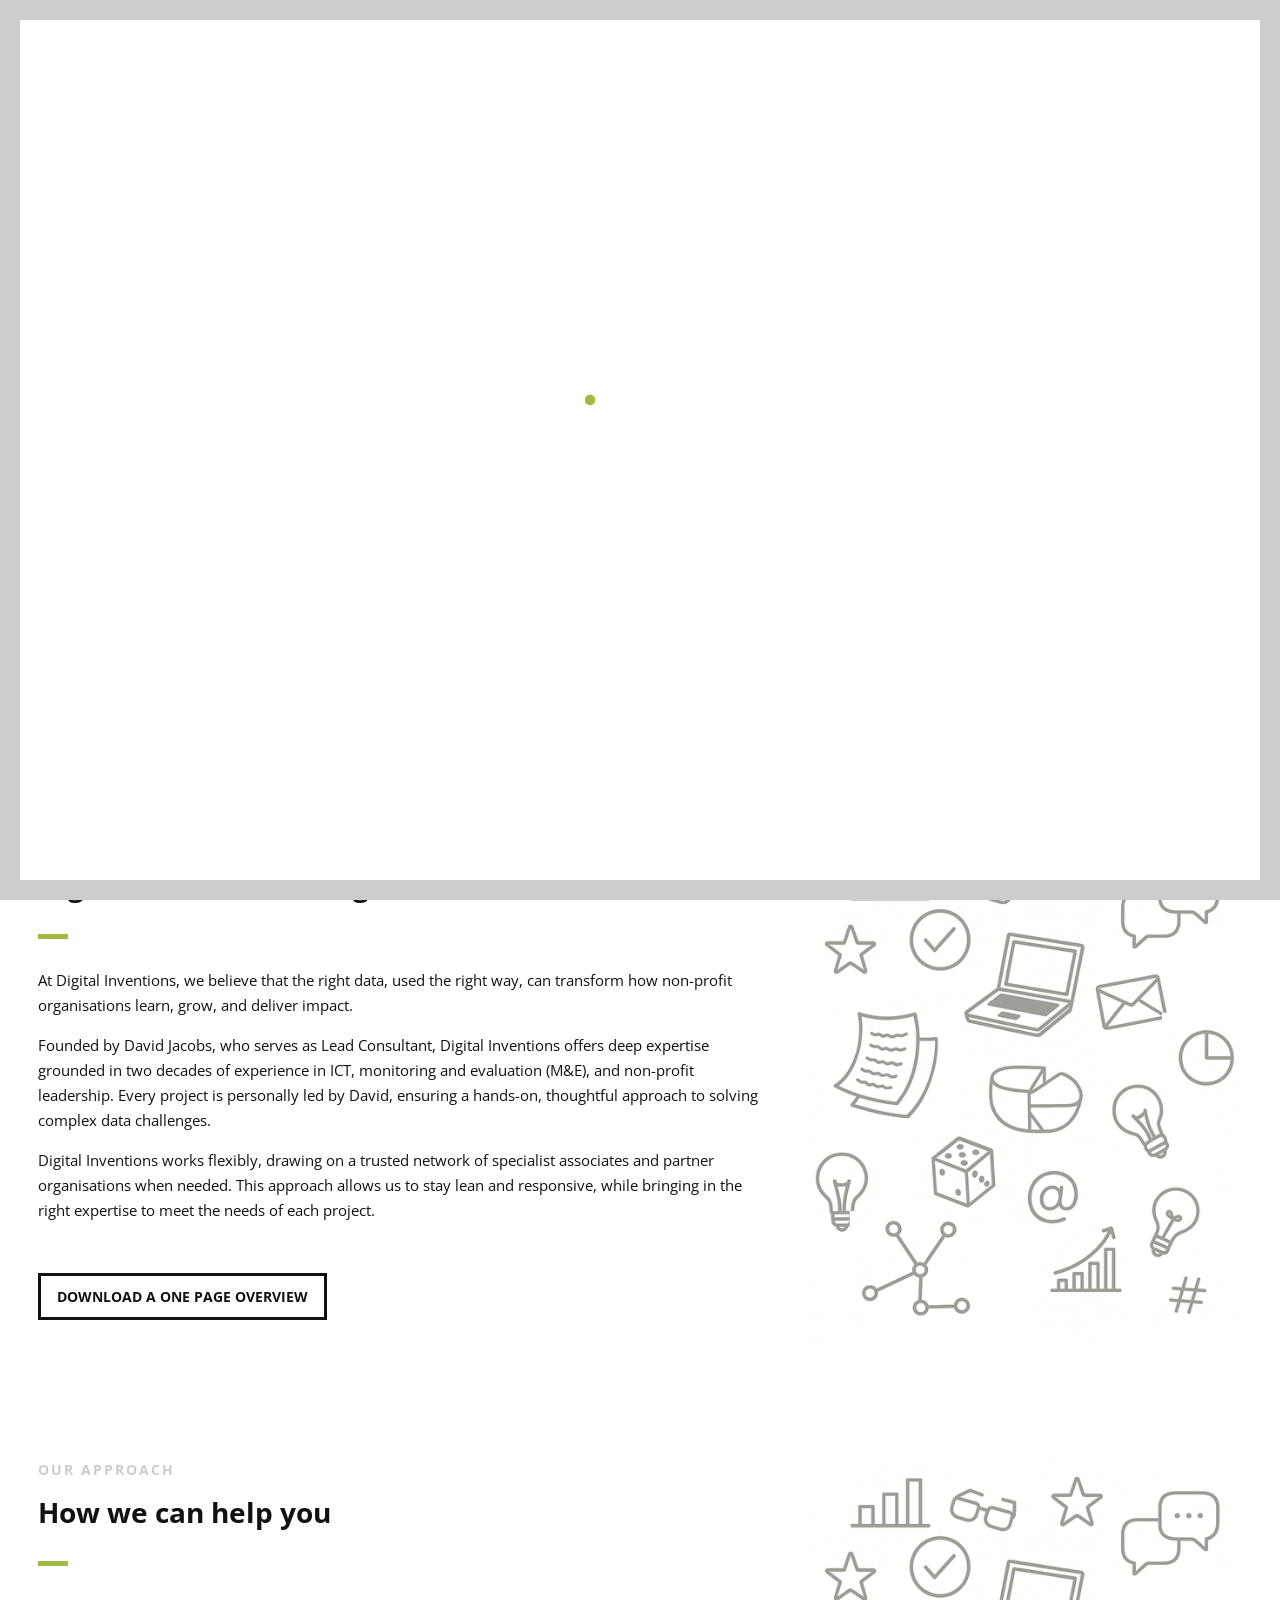
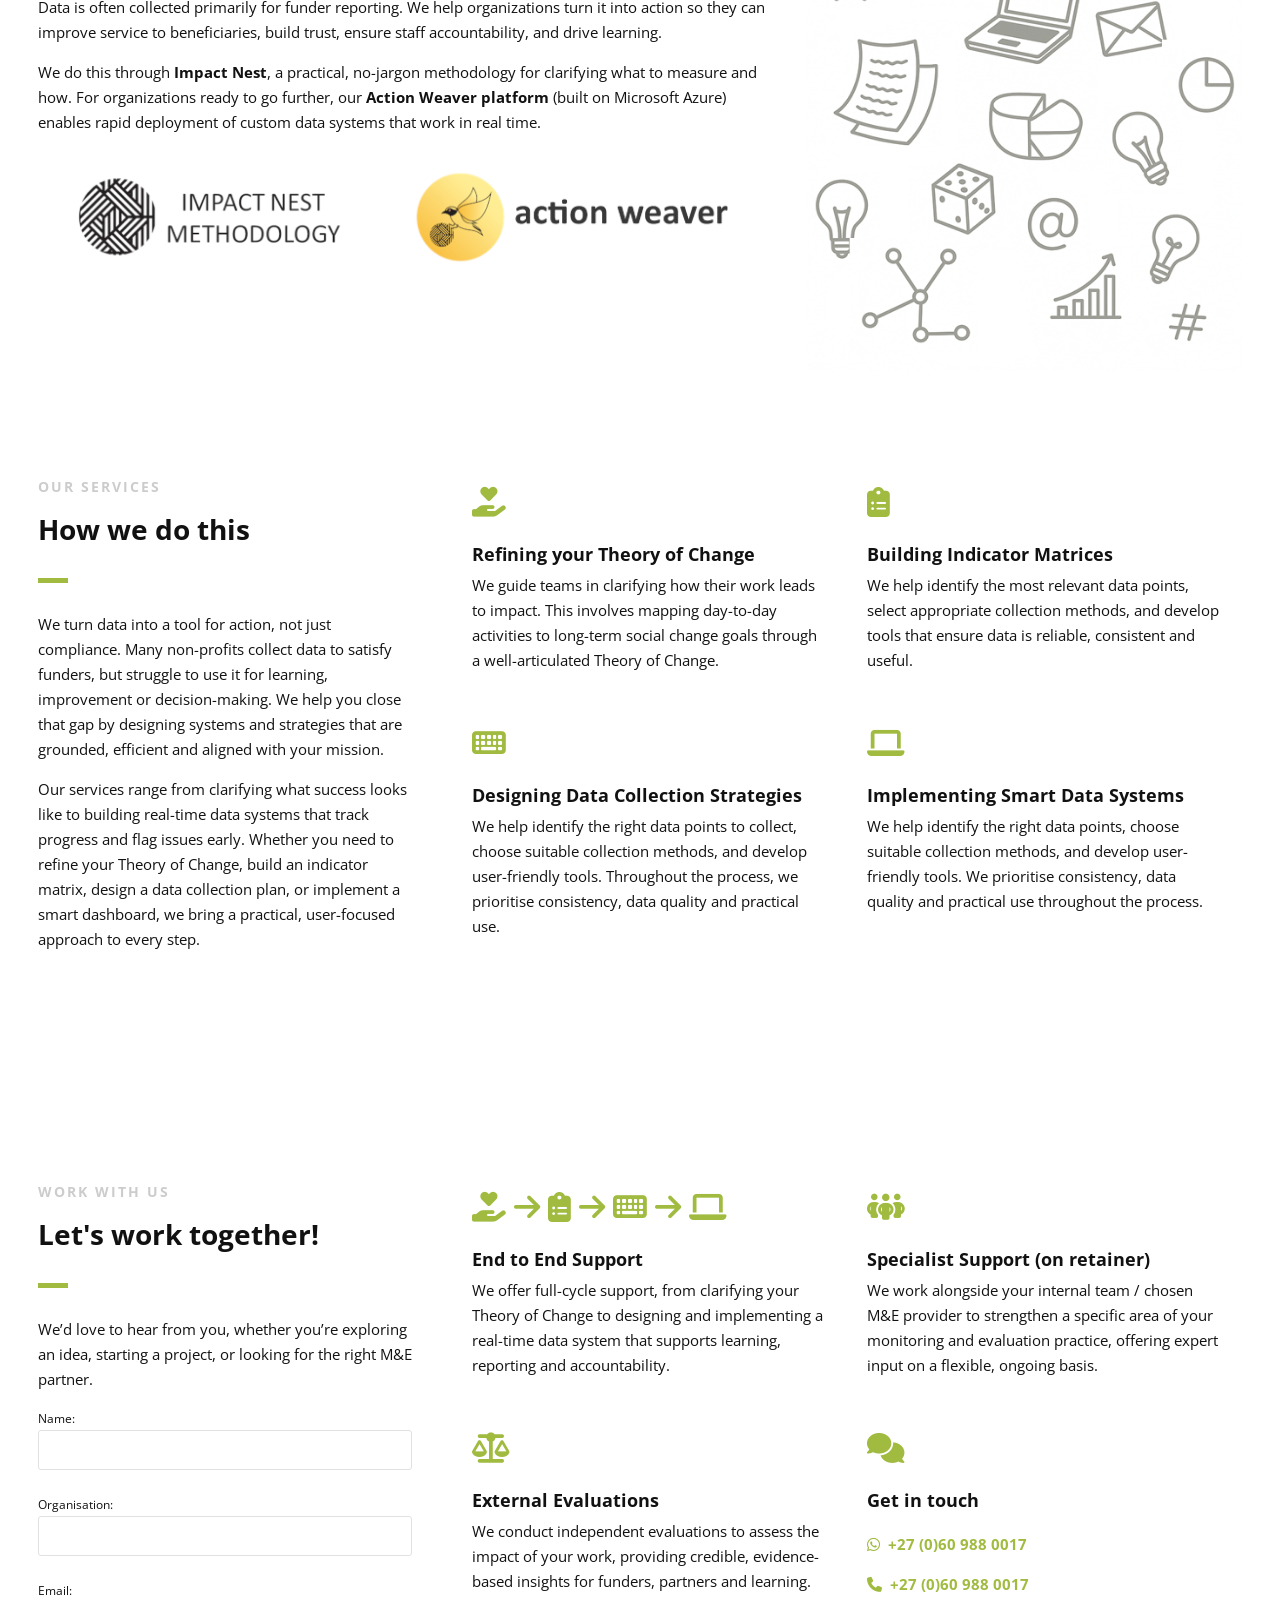
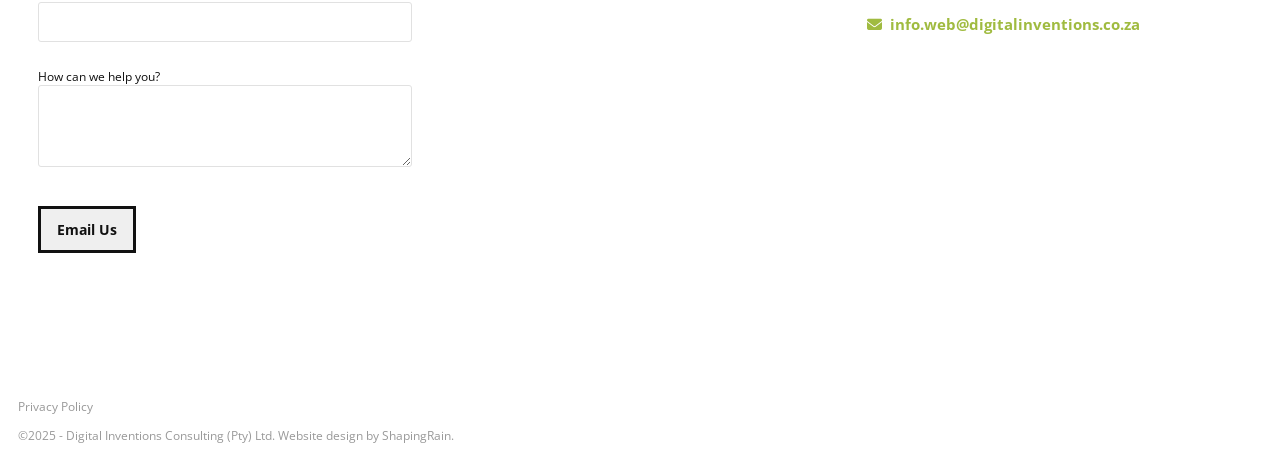
==== index.html @ 134a193b "Adding Privacy Policy" ====
<!DOCTYPE html>
<html>
<head lang="en">
    <meta charset="UTF-8">

    <!--Page Title-->
    <title>Digital Inventions Consulting</title>

    <!--Meta Keywords and Description-->
    <meta name="keywords" content="">
    <meta name="description" content="">
    <meta name="viewport" content="width=device-width, initial-scale=1.0, user-scalable=no" />
    <meta http-equiv="Cache-Control" content="no-store, no-cache, must-revalidate">
    <meta http-equiv="Pragma" content="no-cache">
    <meta http-equiv="Expires" content="0">

    <!--Favicon-->
    <link rel="shortcut icon" href="images/favicon.ico" title="Favicon" />

    <!-- Main CSS Files -->
    <link rel="stylesheet" href="css/style.css">

    <!-- Namari Color CSS -->
    <link rel="stylesheet" href="css/namari-color.css">

    <!--Icon Fonts - Font Awesome Icons-->
    <link href="fontawesome/css/all.min.css" rel="stylesheet">

    <!-- Animate CSS-->
    <link href="css/animate.css" rel="stylesheet" type="text/css">
    <!--Google Webfonts-->
    <link href='https://fonts.googleapis.com/css?family=Open+Sans:400,300,600,700,800' rel='stylesheet' type='text/css'>


</head>
<body>

<!-- Preloader -->
<div id="preloader">
    <div id="status" class="la-ball-triangle-path">
        <div></div>
        <div></div>
        <div></div>
    </div>
</div>
<!--End of Preloader-->

<div class="page-border" data-wow-duration="0.7s" data-wow-delay="0.2s">
    <div class="top-border wow fadeInDown animated" style="visibility: visible; animation-name: fadeInDown;"></div>
    <div class="right-border wow fadeInRight animated" style="visibility: visible; animation-name: fadeInRight;"></div>
    <div class="bottom-border wow fadeInUp animated" style="visibility: visible; animation-name: fadeInUp;"></div>
    <div class="left-border wow fadeInLeft animated" style="visibility: visible; animation-name: fadeInLeft;"></div>
</div>

<div id="wrapper">

    <header id="banner" class="scrollto clearfix" data-enllax-ratio=".5">
        <div id="header" class="nav-collapse">
            <div class="row clearfix">
                <div class="col-1">

                    <!--Logo-->
                    <div id="logo">

                        <!--Logo that is shown on the banner-->
                        <img src="images/logo.png" id="banner-logo" alt="Landing Page"/>
                        <!--End of Banner Logo-->

                        <!--The Logo that is shown on the sticky Navigation Bar-->
                        <img src="images/logo-2.png" id="navigation-logo" alt="Landing Page"/>
                        <!--End of Navigation Logo-->

                    </div>
                    <!--End of Logo-->

                    <aside>

                        <!--Social Icons in Header-->
                        <ul class="social-icons">
                            <li>
                                <a target="_blank" title="Whatsapp" href="https://wa.me/+27609880017">
                                    <b><i class="fa fa-brands fa-whatsapp fa-1x"></i></b><span>Whatsapp</span>
                                </a>
                            </li>
                            <li>
                                <a target="_blank" title="Telephone" href="tel:+27609880017">
                                    <i class="fa fa-phone fa-1x"></i><span>Telephone</span>
                                </a>
                            </li>
                            <li>
                                <script>
                                    const user = "info";
                                    const domain = "digitalinventions.co.za";
                                    const email = user + "@" + domain;
                                    document.write('<a target="_blank" title="Email" href="mailto:' + email + '"><i class="fa fa-envelope fa-1x"></i></a>');
                                </script>
                            </li>
                        </ul>
                        <!--End of Social Icons in Header-->

                    </aside>

                    <!--Main Navigation-->
                    <nav id="nav-main">
                        <ul>
                            <li>
                                <a href="#banner">Home</a>
                            </li>
                            <li>
                                <a href="#about">About Us</a>
                            </li>
                            <li>
                                <a href="#approach">Our Approach</a>
                            </li>
                            <li>
                                <a href="#services">Our Services</a>
                            </li>
                            <li>
                                <a href="#contact">Work with Us</a>
                            </li>
                        </ul>
                    </nav>
                    <!--End of Main Navigation-->

                    <div id="nav-trigger"><span></span></div>
                    <nav id="nav-mobile"></nav>

                </div>
            </div>
        </div><!--End of Header-->

        <!--Banner Content-->
        <div id="banner-content" class="row clearfix">

            <div class="col-38">

                <div class="section-heading">
                    <h1 class="desktop-heading">CONNECTING PEOPLE, PURPOSE AND DATA</h1>
                    <h2>Digital Inventions helps mission-driven organizations unlock the power of data to improve their impact, accountability, and learning. </h2>
                </div>

                <!--Call to Action-->
                <a href="#contact" class="button">LET'S WORK TOGETHER</a>
                <!--End Call to Action-->

            </div>

        </div><!--End of Row-->
    </header>

    <!--Main Content Area-->
    <main id="content">

        <!--About Us-->
        <section id="about" class="introduction scrollto">
            <div class="row no-padding-bottom clearfix">






                <div class="col-61">
                    <div class="section-heading">
                        <h3>ABOUT US</h3>
                        <h2 class="section-title">Digital Inventions at a glance</h2>
                    </div>
                    <p>
                        At Digital Inventions, we believe that the right data, used the right way, can transform how non-profit organisations learn, grow, and deliver impact.
                    </p>
                    <p>
                        Founded by David Jacobs, who serves as Lead Consultant, Digital Inventions offers deep expertise grounded in two decades of experience in ICT, monitoring and evaluation (M&E), and non-profit leadership. Every project is personally led by David, ensuring a hands-on, thoughtful approach to solving complex data challenges.
                    </p>
                    <p>
                        Digital Inventions works flexibly, drawing on a trusted network of specialist associates and partner organisations when needed. This approach allows us to stay lean and responsive, while bringing in the right expertise to meet the needs of each project.
                    </p>
                    <!--Call to Action-->
                    <a target="_blank" href="DigitalInventionsOverview.pdf" class="button">DOWNLOAD A ONE PAGE OVERVIEW</a>
                    <!--End Call to Action-->

                </div>

                <div class="col-38">
                    <img id="aboutUsImage" src="images/aboutus.png" alt="About Us" />
                </div>


            </div>




        </section>
        <!--End of About Us-->
        <!--Our Approach-->
        <section id="approach" class="introduction scrollto">
            <div class="row no-padding-bottom clearfix">

                <div class="col-61">
                    <div class="section-heading">
                        <h3>OUR APPROACH</h3>
                        <h2 class="section-title">How we can help you</h2>
                    </div>
                    <p>
                        Data is often collected primarily for funder
                        reporting. We help organizations turn it into
                        action so they can improve service to
                        beneficiaries, build trust, ensure staff
                        accountability, and drive learning.
                    </p>
                    <p>
                        We do this through <b>Impact Nest</b>, a practical,
                        no-jargon methodology for clarifying what to
                        measure and how. For organizations ready to
                        go further, our <b>Action Weaver platform</b> (built
                        on Microsoft Azure) enables rapid deployment
                        of custom data systems that work in real time.
                    </p>
                    <img src="images/impactnest.png" style="width:100%"/>


                </div>

                <div class="col-38">
                    <img id="aboutUsImage" src="images/aboutus.png" alt="About Us" />
                </div>


            </div>




        </section>
        <!--End of Our Approach-->
        <!--Content Section-->
        <div id="services" class="scrollto clearfix">

            <div class="row clearfix">

                <div class="col-3">
                    <div class="section-heading">
                        <h3>OUR SERVICES</h3>
                        <h2 class="section-title">How we do this</h2>
                        <p>
                            We turn data into a tool for action, not just compliance. Many non-profits collect data to satisfy funders, but struggle to use it for learning, improvement or decision-making. We help you close that gap by designing systems and strategies that are grounded, efficient and aligned with your mission.
                        </p><p>
                            Our services range from clarifying what success looks like to building real-time data systems that track progress and flag issues early. Whether you need to refine your Theory of Change, build an indicator matrix, design a data collection plan, or implement a smart dashboard, we bring a practical, user-focused approach to every step.
                        </p>
                    </div>

                </div>

                <div class="col-2-3">

                    <!--Icon Block-->
                    <div class="col-2 icon-block icon-top wow fadeInUp" data-wow-delay="0.1s">
                        <!--Icon-->
                        <div class="icon">
                            <i class="fa fa-hand-holding-heart fa-2x"></i>
                        </div>
                        <!--Icon Block Description-->
                        <div class="icon-block-description">
                            <h4>Refining your Theory of Change</h4>
                            <p>
                                We guide teams in clarifying how their work leads to impact. This involves mapping day-to-day activities to long-term social change goals through a well-articulated Theory of Change.
                            </p>
                        </div>
                    </div>
                    <!--End of Icon Block-->
                    <!--Icon Block-->
                    <div class="col-2 icon-block icon-top wow fadeInUp" data-wow-delay="0.3s">
                        <!--Icon-->
                        <div class="icon">
                            <i class="fa fa-clipboard-list fa-2x"></i>
                        </div>
                        <!--Icon Block Description-->
                        <div class="icon-block-description">
                            <h4>
                                Building Indicator Matrices
                            </h4>
                            <p>
                                We help identify the most relevant data points, select appropriate collection methods, and develop tools that ensure data is reliable, consistent and useful.
                            </p>
                        </div>
                    </div>
                    <!--End of Icon Block-->
                    <!--Icon Block-->
                    <div class="col-2 icon-block icon-top wow fadeInUp" data-wow-delay="0.5s">
                        <!--Icon-->
                        <div class="icon">
                            <i class="fa fa-keyboard fa-2x"></i>
                        </div>
                        <!--Icon Block Description-->
                        <div class="icon-block-description">
                            <h4>Designing Data Collection Strategies</h4>
                            <p>
                                We help identify the right data points to collect, choose suitable collection methods, and develop user-friendly tools. Throughout the process, we prioritise consistency, data quality and practical use.
                            </p>
                        </div>
                    </div>
                    <!--End of Icon Block-->
                    <!--Icon Block-->
                    <div class="col-2 icon-block icon-top wow fadeInUp" data-wow-delay="0.5s">
                        <!--Icon-->
                        <div class="icon">
                            <i class="fa fa-laptop fa-2x"></i>
                        </div>
                        <!--Icon Block Description-->
                        <div class="icon-block-description">
                            <h4>Implementing Smart Data Systems</h4>
                            <p>
                                We help identify the right data points, choose suitable collection methods, and develop user-friendly tools. We prioritise consistency, data quality and practical use throughout the process.
                            </p>
                        </div>
                    </div>
                    <!--End of Icon Block-->

                </div>

            </div>


        </div>
        <!--End of Content Section-->
        <!--Contact Us-->
        <div id="contact" class="scrollto clearfix">

            <div class="row clearfix">

                <div class="col-3">
                    <div class="section-heading">
                        <h3>WORK WITH US</h3>
                        <h2 class="section-title">Let's work together!</h2>
                        <p>
                            We’d love to hear from you, whether you’re exploring an idea, starting a project, or looking for the right M&E partner.
                        </p>
                        <form action="https://formspree.io/f/meogzdgv" method="POST">
                            <span style="font-size:12px">
                                <label>Name:<br /><input style="width:100%" type="text" name="name" required></label><br /><br />
                                <label>Organisation:<br /><input style="width:100%" type="text" name="organisation" required></label><br /><br />
                                <label>Email:<br /><input style="width:100%" type="email" name="_replyto" required></label><br /><br />
                                <label>How can we help you?<br /><textarea rows="4" style="width:100%" name="message" required></textarea></label><br />
                                <button type="submit" class="button">Email Us</button>
                            </span>

                        </form>
               
                    </div>

                </div>

                <div class="col-2-3">

                    <!--Icon Block-->
                    <div class="col-2 icon-block icon-top wow fadeInUp" data-wow-delay="0.1s">
                        <!--Icon-->
                        <div class="icon">
                            <i class="fa fa-hand-holding-heart fa-2x"></i>&nbsp;
                            <i class="fa fa-arrow-right fa-2x"></i>&nbsp;
                            <i class="fa fa-clipboard-list fa-2x"></i>&nbsp;
                            <i class="fa fa-arrow-right fa-2x"></i>&nbsp;
                            <i class="fa fa-keyboard fa-2x"></i>&nbsp;
                            <i class="fa fa-arrow-right fa-2x"></i>&nbsp;
                            <i class="fa fa-laptop fa-2x"></i>
                        </div>
                        <!--Icon Block Description-->
                        <div class="icon-block-description">
                            <h4>End to End Support</h4>
                            <p>
                                We offer full-cycle support, from clarifying your Theory of Change to designing and implementing a real-time data system that supports learning, reporting and accountability.
                            </p>
                        </div>
                    </div>
                    <!--End of Icon Block-->
                    <!--Icon Block-->
                    <div class="col-2 icon-block icon-top wow fadeInUp" data-wow-delay="0.3s">
                        <!--Icon-->
                        <div class="icon">
                            <i class="fa fa-people-group fa-2x"></i>
                        </div>
                        <!--Icon Block Description-->
                        <div class="icon-block-description">
                            <h4>
                               Specialist Support (on retainer) 
                            </h4>
                            <p>
                                We work alongside your internal team / chosen M&amp;E provider to strengthen a specific area of your monitoring and evaluation practice, offering expert input on a flexible, ongoing basis.
                            </p>
                        </div>
                    </div>
                    <!--End of Icon Block-->
                    <!--Icon Block-->
                    <div class="col-2 icon-block icon-top wow fadeInUp" data-wow-delay="0.5s">
                        <!--Icon-->
                        <div class="icon">
                            <i class="fa fa-scale-balanced fa-2x"></i>
                        </div>
                        <!--Icon Block Description-->
                        <div class="icon-block-description">
                            <h4>External Evaluations</h4>
                            <p>
                                We conduct independent evaluations to assess the impact of your work, providing credible, evidence-based insights for funders, partners and learning.
                            </p>
                        </div>
                    </div>
                    <!--End of Icon Block-->
                    <!--Icon Block-->
                    <div class="col-2 icon-block icon-top wow fadeInUp" data-wow-delay="0.5s">
                        <!--Icon-->
                        <div class="icon">
                            <i class="fa fa-comments fa-2x"></i>
                        </div>
                        <!--Icon Block Description-->
                        <div class="icon-block-description">
                            <h4>Get in touch</h4>
                            <p>
                                <ul style="list-style-type:none; padding-left:0;">
                                    <li>
                                        <a target="_blank" title="Whatsapp" href="https://wa.me/+27609880017">
                                            <i class="fa fa-brands fa-whatsapp fa-1x"></i><b>&nbsp;&nbsp;+27 (0)60 988 0017</b>
                                        </a><br /><br />
                                    </li>
                                    <li>
                                        <a target="_blank" title="Telephone" href="tel:+27609880017">
                                            <i class="fa fa-phone fa-1x"></i><b>&nbsp;&nbsp;+27 (0)60 988 0017</b>
                                        </a><br /><br />
                                    </li>
                                    <li>
                                        <script>
                                  
                                            const postfix = "web";
 
                                            const display = user + "." + postfix + "@" + domain;
                                            document.write('<a target="_blank" title="Email" href="mailto:' + email + '"><i class="fa fa-envelope fa-1x"></i>&nbsp;&nbsp;<b>' + display + '</b></a> ');
                                        </script><br /><br />
                                    </li>
                                </ul>
                            </p>
                        </div>
                    </div>
                    <!--End of Icon Block-->

                </div>

            </div>


        </div>
        <!--End of Contact Us-->

    </main>
    <!--End Main Content Area-->


    <!--Footer-->
    <footer id="landing-footer" class="clearfix">
        <div class="row clearfix">

            <ul class="footer-links">
                <li><a href="privacy-policy.html">Privacy Policy</a></li>
            </ul>

            <p id="copyright">&copy;2025 - Digital Inventions Consulting (Pty) Ltd. Website design by <a href="https://www.shapingrain.com">ShapingRain</a>.</p>

           
            <!--End of Social Icons in Footer-->
        </div>
    </footer>
    <!--End of Footer-->

</div>

<!-- Include JavaScript resources -->
<script src="js/jquery.1.8.3.min.js"></script>
<script src="js/wow.min.js"></script>
<script src="js/featherlight.min.js"></script>
<script src="js/featherlight.gallery.min.js"></script>
<script src="js/jquery.enllax.min.js"></script>
<script src="js/jquery.scrollUp.min.js"></script>
<script src="js/jquery.easing.min.js"></script>
<script src="js/jquery.stickyNavbar.min.js"></script>
<script src="js/jquery.waypoints.min.js"></script>
<script src="js/images-loaded.min.js"></script>
<script src="js/lightbox.min.js"></script>
<script src="js/site.js"></script>


</body>
</html>
---- css/style.css ----
/* Namari Landing Page v.1.1.0 Style Index - a free landing page by shapingrain.com

1. Default and Reset styles
- 1.1 Input Elements
2. Global elements
- 2.1 Header
- 2.2 Logo
- 2.3 Buttons
- 2.4 Navigation
- 2.5 Social Elements
- 2.6 Images
3. Fonts and Headings
4. Banner
- 4.1 SignUp Form
5. Content Elements
- 5.1 Icons
- 5.2 Parallax Elements
- 5.3 Divider
6. Landing Page Sections
- 6.1 Features
- 6.2 Testimonials
- 6.3 Gallery
- 6.4 Video
- 6.5 Clients
- 6.6 Pricing Table
7. Footer
8. Added custom styles

/*------------------------------------------------------------------------------------------*/
/* 1. Defaults & Reset of specific styles across browsers */
/*------------------------------------------------------------------------------------------*/

*, *:before, *:after {
    -webkit-box-sizing: border-box;
    -moz-box-sizing: border-box;
    box-sizing: border-box;
}

body, div, dl, dt, dd, ul, ol, li, h1, h2, h3, h4, h5, h6, pre, form, blockquote, th, td {
    margin: 0;
    padding: 0;
    direction: ltr;
}

body {
    margin: 0;
    padding: 0;
    -webkit-font-smoothing: antialiased;
    overflow-x: hidden;
}

p {
    line-height: 25px;
}

.row img {
    height: auto;
    max-width: 100%;
}

a {
    text-decoration: none;
    line-height: inherit;
    -webkit-transition: opacity 0.3s ease-out;
    -moz-transition: opacity 0.3s ease-out;
    -o-transition: opacity 0.3s ease-out;
    transition: opacity 0.3s ease-out;
}

iframe {
    border: 0 !important;
}

.parallax-window {
    min-height: 400px;
    background: transparent;
}

figure {
    margin: 0;
}

/* Page Border */

.page-border {
    position: fixed;
    z-index: 999999;
    pointer-events: none;
}

.page-border .bottom-border, .page-border .left-border, .page-border .right-border, .page-border .top-border {
    background: #f3f3ef;
    position: fixed;
    z-index: 9999;
}

.page-border > .top-border, .page-border > .right-border, .page-border > .bottom-border, .page-border > .left-border {
    padding: 11px;
    background: #ccc;
}

.page-border .bottom-border, .page-border .top-border {
    width: 100%;
    padding: 10px;
    left: 0;
}

.page-border .left-border, .page-border .right-border {
    padding: 10px;
    height: 100%;
    top: 0;
}

.page-border .top-border {
    top: 0;
}

.page-border .right-border {
    right: 0;
}

.page-border .bottom-border {
    bottom: 0;
}

.page-border .left-border {
    left: 0;
}

#wrapper {
    margin:0 15px;
    padding: 15px 0;
    position: relative;
}


/* --------- 1.1 Input Elements ---------- */

input, textarea {
    border: 1px solid #e1e1e1;
    padding: 10px;
    -webkit-transition: all .3s linear;
    -moz-transition: all .3s linear;
    transition: all .3s linear;
    border-radius: 3px;
}

input {
    height: 40px;
    margin: 3px 0;
    outline: none;
    line-height: normal;
    font-size: 14px;
}

input[type="submit"] {
    cursor: pointer;
    border-style: solid;
    border-width: 2px;
    padding-top: 0;
    padding-bottom: 0;
}

select {
    border: 1px solid #e1e1e1;
    height: 40px;
    padding: 5px;
}

input:focus, textarea:focus {
    box-shadow: inset 0 1px 3px rgba(0, 0, 0, 0.1);
}

*:focus {
    outline: none;
}

/*------------------------------------------------------------------------------------------*/
/* 2. Layout Elements */
/*------------------------------------------------------------------------------------------*/

section {
    clear: both;
    overflow: hidden;
}

/* Rows and Columns */

.row {
    max-width: 1245px;
    margin: 0 auto;
    padding: 75px 0;
    position: relative;
}

.no-padding-bottom .row, .no-padding-bottom div, .no-padding-bottom.row {
    padding-bottom: 0;
}

.no-padding-top.row, .no-padding-top div {
    padding-top: 0;
}

.big-padding-top {
    padding-top: 75px !important;
}

.big-padding-bottom {
    padding-bottom: 85px !important;
}

/* Targets all elements */

[class*='col-'] {
    float: left;
    padding: 20px;
}

#clients .col-2-3 [class*='col-'] {
    padding: 0;
}

/* Clearfix */

.clearfix:after {
    content: "";
    display: table;
    clear: both;
}

/* Main Widths */

.col-1 {
    width: 100%;
}

.col-2 {
    width: 50%;
}

.col-3 {
    width: 33.33%;
}

.col-4 {
    width: 25%;
}

.col-5 {
    width: 20%;
}

.col-6 {
    width: 16.6666666667%;
}

.col-7 {
    width: 14.2857142857%;
}

.col-8 {
    width: 12.5%;
}

.col-9 {
    width: 11.1111111111%;
}

.col-10 {
    width: 10%;
}

.col-11 {
    width: 9.09090909091%;
}

.col-12 {
    width: 8.33%;
}

.col-2-3 {
    width: 66.66%;
}

.col-3-4 {
    width: 75%;
}

.col-9-10 {
    width: 90%;
}

/* Golden Ratio */
.col-61 {
    width: 61.8%;
}

.col-38 {
    width: 38.2%;
}

/* --------- 2.1 Header --------- */

#header {
    height: 71px !important;
    overflow: visible;
    z-index: 9999;
    width: 100%;
    position: absolute !important;
}

#header .row {
    padding: 0;
}

#header aside {
    text-align: right;
}

#header ul {
    text-align: center;
}

#header li {
    display: inline-block;
    list-style: none;
    margin: 0;
}

/* --------- 2.2 Logo ---------- */

#logo {
    float: left;
    height: 71px;
    line-height: 66px;
    margin-right: 15px;
}

#logo h1, #logo h2 {
    display: inline-block;
}

#banner #logo h1 {
    font-size: 28px;
    margin-right: 10px;
    font-weight: 900;
    padding: 0;
}

#logo h2 {
    font-size: 18px;
    padding: 0;
}

#logo img {
    max-height: 57px;
    vertical-align: middle;
    margin-right: 15px;
}

#navigation-logo {
    display: none;
}

.nav-solid #logo #banner-logo {
    display: none;
}

.nav-solid #logo #navigation-logo {
    display: inline-block;
}

/* --------- 2.3 Buttons ---------- */

.call-to-action {
    padding: 35px 0 35px 0;
}

/*Style*/

.button {
    font-size: 16px;
    margin: 35px 0;
    padding: 11px 16px;
    -webkit-transition: all .3s linear;
    -moz-transition: all .3s linear;
    transition: all .3s linear;
    display: inline-block;
    border-width: 3px;
    border-style: solid;
}

/* Play Button */

#video-section {
    position:relative;
}

.play-video {
    height:110px;
    position:absolute;
    top:50%;
    margin-top:-110px;
    width:100%;
}

.play-icon {
    display: inline-block;
    font-size: 0px;
    cursor: pointer;
    margin: 45px auto;
    width: 110px;
    height: 110px;
    border-radius: 50%;
    text-align: center;
    position: relative;
    z-index: 1;
}

.play-icon:after {
    pointer-events: none;
    position: absolute;
    width: 100%;
    height: 100%;
    border-radius: 50%;
    content: '';
    -webkit-box-sizing: content-box;
    -moz-box-sizing: content-box;
    box-sizing: content-box;
}

.play-icon:before {
    font-family: 'fontawesome';
    content: '\f144';
    speak: none;
    font-size: 74px;
    line-height: 110px;
    font-style: normal;
    font-weight: normal;
    font-variant: normal;
    text-transform: none;
    display: block;
    -webkit-font-smoothing: antialiased;
    color:#fff;
}

.play-video .play-icon {
    background: rgba(255, 255, 255, 0.5);
    -webkit-transition: -webkit-transform ease-out 0.3s, background 0.4s;
    -moz-transition: -moz-transform ease-out 0.3s, background 0.4s;
    transition: transform ease-out 0.3s, background 0.4s;
}

.play-video .play-icon:after {
    top: 0;
    left: 0;
    padding: 0;
    z-index: -1;
    box-shadow: 0 0 0 2px rgba(255, 255, 255, 0.1);
    opacity: 0;
    -webkit-transform: scale(0.9);
    -moz-transform: scale(0.9);
    -ms-transform: scale(0.9);
    transform: scale(0.9);
}

.play-video .play-icon:hover {
    background: rgba(255, 255, 255, 0.05);
    -webkit-transform: scale(0.93);
    -moz-transform: scale(0.93);
    -ms-transform: scale(0.93);
    transform: scale(0.93);
    color: #fff;
}


/* --------- 2.4 Navigation ---------- */

#header {
    font-size: 13px;
}

#header aside {
    float: right;
}

#header nav ul {
    text-transform: uppercase;

}

#header nav a {
    height: 71px;
    line-height: 71px;
    display: block;
    padding: 0 10px;
}

#header nav a:hover {
    opacity: 0.6;
}

/*Navigation Solid*/

#header.nav-solid [class*='col-'] {
    padding: 0 20px;
}

#header.nav-solid {
    background: #fff;
    box-shadow: 2px 0px 3px rgba(0, 0, 0, 0.2);
    position: fixed !important;
    left:0;
}

#header.nav-solid nav a {
    border-bottom: 3px solid;
    border-color: #fff;
    -webkit-transition: all 0.3s ease-out;
    -moz-transition: all 0.3s ease-out;
    -o-transition: all 0.3s ease-out;
    transition: all 0.3s ease-out;
}

#header.nav-solid nav a:hover {
    opacity: 1;
}

/* Social Elements when Solid*/

#header.nav-solid .social-icons a {
    -webkit-transition: all 0.3s ease-out;
    -moz-transition: all 0.3s ease-out;
    -o-transition: all 0.3s ease-out;
    transition: all 0.3s ease-out;
    opacity: 0.5;
}

#header.nav-solid .social-icons a:hover {
    opacity: 1;
    color: #e4473c;
}

/* Responsive Nav Styling */

#nav-trigger {
    display: none;
    text-align: right;
}

#nav-trigger span {
    display: inline-block;
    width: 38px;
    height: 71px;
    color: #111;
    cursor: pointer;
    text-transform: uppercase;
    font-size: 22px;
    text-align: center;
    border-top-right-radius: 5px;
    border-top-left-radius: 5px;
    -webkit-transition: all 0.3s ease-out;
    -moz-transition: all 0.3s ease-out;
    -o-transition: all 0.3s ease-out;
    transition: all 0.3s ease-out;
}

#nav-trigger span:after {
    font-family: "fontAwesome";
    display: inline-block;
    width: 38px;
    height: 71px;
    line-height: 75px;
    text-align: center;
    content: "\f0c9";
    border-top-right-radius: 5px;
    border-top-left-radius: 5px;
}

#nav-trigger span.open:after {
    content: "\f00d";
}

#nav-trigger span:hover, .nav-solid #nav-trigger span.open:hover, .nav-solid #nav-trigger span:hover {
    opacity: 0.6;
}

#nav-trigger span.open, #nav-trigger span.open:hover {
    color: #111;
}

.nav-solid #nav-trigger span.open:hover {
    color: #999;
}

.nav-solid #nav-trigger span {
    color: #999;
    opacity: 1;
}

nav#nav-mobile {
    position: relative;
    display: none;
}

nav#nav-mobile ul {
    display: none;
    list-style-type: none;
    position: absolute;
    left: 0;
    right: 0;
    margin-left: -20px;
    margin-right: -20px;
    padding-top: 10px;
    padding-bottom: 10px;
    text-align: center;
    background-color: #fff;
    box-shadow: 0 5px 3px rgba(0, 0, 0, 0.2);
}

nav#nav-mobile ul:after {
    display: none;
}

nav#nav-mobile li {
    margin: 0 20px;
    float: none;
    text-align: left;
    border-bottom: 1px solid #e1e1e1;
}

nav#nav-mobile li:last-child {
    border-bottom: none;
}

.nav-solid nav#nav-mobile li {
    border-top: 1px solid #e1e1e1;
    border-bottom: none;
}

nav#nav-mobile a {
    display: block;
    padding: 12px 0;
    color: #333;
    width: 100%;
    height: auto;
    line-height: normal;
    display: block;
    border-bottom: none !important;
    -webkit-transition: all 0.3s ease-out;
    -moz-transition: all 0.3s ease-out;
    -o-transition: all 0.3s ease-out;
    transition: all 0.3s ease-out;
}

nav#nav-mobile a:hover {
    background: #fafafa;
    opacity: 1;
}

/* --------- 2.5 Social Elements ---------- */

#header .col-4 {
    text-align: right;
}

.social-icons {
    display: inline-block;
    list-style: none;
}

.social-icons a {
    display: inline-block;
    width: 32px;
    text-align: center;
}

.social-icons a:hover {
    opacity: 0.7;
}

.social-icons span {
    display: none;
}

#header .social-icons {
    margin-top: 27px;
}

/* --------- 2.6 Images ---------- */

/*Alignment*/

img {
    vertical-align: top;
}

.image-center {
    display: block;
    margin: 0 auto;
}

a img {
    border: none;
    -webkit-transition: all 0.3s ease-out;
    -moz-transition: all 0.3s ease-out;
    -o-transition: all 0.3s ease-out;
    transition: all 0.3s ease-out;
    -webkit-backface-visibility: hidden;
}

a img:hover {
    opacity: 0.7;
}

/*------------------------------------------------------------------------------------------*/
/* 3. Fonts */
/*------------------------------------------------------------------------------------------*/

h1 {
    padding: 20px 0;
}

h2 {
    padding: 14px 0;
}

h3 {
    padding: 10px 0;
}

h4 {
    padding: 7px 0;
}

h5 {
    padding: 7px 0;
}

h6 {
    padding: 7px 0;
}

/* Text Alignment */

.text-left {
    text-align: left;
}

.text-center {
    text-align: center;
}

.text-right {
    text-align: right;
}

/* Section Headings */

.section-heading {
    padding: 0 0 15px 0;
    background-color: rgba(255, 255, 255, 0.7);
}

.section-subtitle {
    font-size: 18px;
    padding-top: 0;
}

.section-heading h3 {
    font-size: 14px;
    font-weight: bold;
    color: #ccc;
    letter-spacing: 2px;
    padding-bottom: 0;
}

/*------------------------------------------------------------------------------------------*/
/* 4. Banner */
/*------------------------------------------------------------------------------------------*/

#banner {
    background-size: cover;
}

#banner-content.row {
    padding-top: 100px;
    padding-bottom: 100px;
}

#banner h1 {
    padding-top: 5%;
}

#banner .section-heading:before {
    content: "";
    display: block;
    width: 30px;
    height: 5px;
    margin-top: 30px;
}



/*------------------------------------------------------------------------------------------*/
/* 5. Content Elements */
/*------------------------------------------------------------------------------------------*/

/* --------- 5.1 Icons ---------- */

/*Font Icon sizes*/

.fa-1x {
    font-size: 15px !important;
}

/*Icon Block*/

.icon-block {
    position: relative;
}

.icon-block h4 {
    font-weight: bold;
    padding-top: 0;
}

.icon-block .icon {
    position: absolute;
}

.icon-block p {
    margin-top: 0;
}

/* Icon Left*/

.icon-left .icon {
    left: 15;
}

.icon-left .icon-block-description {
    padding-left: 53px;
}

/* Icon Right */

.icon-right .icon {
    right: 15;
}

.icon-right .icon-block-description {
    padding-right: 53px;
}

/* Icon Above */

.icon-top {
    display: block;
}

.icon-top .icon {
    position: relative;
    display: block;
}

.icon-top .icon-block-description {
    padding-top: 25px;
}

/* --------- 5.2 Parallax Elements ---------- */

.banner-parallax-1, .banner-parallax-2, .banner-parallax-3 {
    min-height: 350px;
}

/* --------- 5.3 Divider ---------- */

.divider {
    position: relative;
    width: 40%;
    height: 20px;
    line-height: 20px;
    margin: 10px auto 5px auto;
    clear: both;
    text-align: center;
}

.divider-inner {
    position: absolute;
    height: 1px;
    width: 100%;
    top: 50%;
    margin-top: -1px;
    border-top: 1px solid;
    border-color: #e1e1e1;
}

.divider i {
    background: #fff;
    position: relative;
    top: -11px;
    padding: 0 5px 0 5px;
    color: #e1e1e1;
}

/*------------------------------------------------------------------------------------------*/
/* 6. Landing Page Sections */
/*------------------------------------------------------------------------------------------*/

/* --------- 6.1 Introduction ---------- */

.introduction img.featured {
    padding: 55px 0 0 0;
}

/* --------- 6.2 Features ---------- */

.features.row {
    padding-left: 5%;
    padding-right: 5%;
}

.features div:nth-child(4) {
    clear: both;
}

/* --------- 6.3 Testimonials ---------- */

.testimonial {
    padding: 15px;
}

blockquote {
    position: relative;
}

.testimonial img {
    max-height: 120px;
    border-radius: 250em;
}

.testimonial footer {
    padding-top: 12px;
}

/* Style Classic - Avatar above Testimonial */

.testimonial.classic img {
    display: inline-block;
    margin-bottom: 25px;
}

.testimonial.classic q {
    display: block;
}

.testimonial.classic footer:before {
    display: block;
    content: "";
    width: 30px;
    height: 4px;
    margin: 10px auto 15px auto;
}

/* Style Big */

.testimonial.bigtest {
    padding-top: 0;
}

.testimonial.bigtest q {
    font-size: 22px;
}

/* --------- 6.4 Gallery ---------- */

#gallery img {
    max-height: 300px;
}

#gallery [class*='col-'] {
    padding: 0;
}

#gallery a {
    display: inline-block;
    position: relative;
    overflow: hidden;
}

#gallery a:hover img {
    opacity: 0.15;
    -moz-backface-visibility: hidden;
}

#gallery a:before {
    font-size: 2.2em;
    font-style: normal;
    font-weight: normal;
    text-align: center;
    content: "+";
    width: 70px;
    height: 70px;
    border-radius: 100em;
    display: block;
    position: absolute;
    top: 55%;
    left: 50%;
    line-height: 72px;
    margin: -35px 0 0 -35px;
    opacity: 0;
    -webkit-transition: all .2s linear;
    -moz-transition: all .2s linear;
    transition: all .2s linear;
    vertical-align: middle;
}

#gallery a:hover:before {
    opacity: 1;
    top: 50%;
    left: 50%;
}

/**
 * Featherlight – ultra slim jQuery lightbox
 * Version 1.3.3 - http://noelboss.github.io/featherlight/
 *
 * Copyright 2015, Noël Raoul Bossart (http://www.noelboss.com)
 * MIT Licensed.
**/
@media all {
    .featherlight {
        display: none;

        /* dimensions: spanning the background from edge to edge */
        position: fixed;
        top: 0;
        right: 0;
        bottom: 0;
        left: 0;
        z-index: 2147483647; /* z-index needs to be >= elements on the site. */

        /* position: centering content */
        text-align: center;

        /* insures that the ::before pseudo element doesn't force wrap with fixed width content; */
        white-space: nowrap;

        /* styling */
        cursor: pointer;
        background: #333;
        /* IE8 "hack" for nested featherlights */
        background: rgba(0, 0, 0, 0);
    }

    /* support for nested featherlights. Does not work in IE8 (use JS to fix) */
    .featherlight:last-of-type {
        background: rgba(0, 0, 0, 0.8);
    }

    .featherlight:before {
        /* position: trick to center content vertically */
        content: '';
        display: inline-block;
        height: 100%;
        vertical-align: middle;
        margin-right: -0.25em;
    }

    .featherlight .featherlight-content {

        /* position: centering vertical and horizontal */
        text-align: left;
        vertical-align: middle;
        display: inline-block;

        /* dimensions: cut off images */
        overflow: auto;
        padding: 25px 0;
        border-bottom: 25px solid transparent;

        /* dimensions: handling small or empty content */
        min-width: 30%;

        /* dimensions: handling large content */
        margin-left: 5%;
        margin-right: 5%;
        max-height: 95%;

        /* styling */
        cursor: auto;

        /* reset white-space wrapping */
        white-space: normal;
    }

    /* contains the content */
    .featherlight .featherlight-inner {
        /* make sure its visible */
        display: block;
    }

    .featherlight .featherlight-close-icon {
        /* position: centering vertical and horizontal */
        position: absolute;
        z-index: 9999;
        top: 25px;
        right: 25px;

        /* dimensions: 25px x 25px */
        line-height: 25px;
        width: 25px;

        /* styling */
        cursor: pointer;
        text-align: center;
        color: #fff;
        font-family: "fontawesome";
        font-size: 22px;
        opacity: 0.5;
        -webkit-transition: all 0.3s ease-out;
        -moz-transition: all 0.3s ease-out;
        -o-transition: all 0.3s ease-out;
        transition: all 0.3s ease-out;
    }

    .featherlight .featherlight-close-icon:hover {
        opacity: 1;
    }

    .featherlight .featherlight-image {
        /* styling */
        max-height: 100%;
        max-width:100%;
    }

    .featherlight-iframe .featherlight-content {
        /* removed the border for image croping since iframe is edge to edge */
        border-bottom: 0;
        padding: 0;
    }

    .featherlight iframe {
        /* styling */
        border: none;
    }
}

/* handling phones and small screens */
@media only screen and (max-width: 1024px) {
    .featherlight .featherlight-content {
        /* dimensions: maximize lightbox with for small screens */
        margin-left: 10px;
        margin-right: 10px;
        max-height: 98%;

        padding: 10px 10px 0;
        border-bottom: 10px solid transparent;
    }

}

/* Gallery Styling */
@media all {
    .featherlight-next,
    .featherlight-previous {
        font-family: "fontawesome";
        font-size: 22px;
        display: block;
        position: absolute;
        top: 25px;
        right: 0;
        bottom: 0;
        left: 80%;
        cursor: pointer;
        /* preventing text selection */
        -webkit-touch-callout: none;
        -webkit-user-select: none;
        -khtml-user-select: none;
        -moz-user-select: none;
        -ms-user-select: none;
        user-select: none;
        /* IE9 hack, otherwise navigation doesn't appear */
        background: rgba(0, 0, 0, 0);
        -webkit-transition: all 0.3s ease-out;
        -moz-transition: all 0.3s ease-out;
        -o-transition: all 0.3s ease-out;
        transition: all 0.3s ease-out;
    }

    .featherlight-previous {
        left: 0;
        right: 80%;
    }

    .featherlight-next span,
    .featherlight-previous span {
        display: inline-block;
        opacity: 0.3;
        position: absolute;
        top: 50%;
        width: 100%;
        font-size: 80px;
        line-height: 80px;

        /* center vertically */
        margin-top: -40px;
        color: #fff;
        font-style: normal;
        font-weight: normal;
        -webkit-transition: all 0.3s ease-out;
        -moz-transition: all 0.3s ease-out;
        -o-transition: all 0.3s ease-out;
        transition: all 0.3s ease-out;
    }

    .featherlight-next span {
        text-align: right;
        left: auto;
        right: 7%;
    }

    .featherlight-previous span {
        text-align: left;
        left: 7%;
    }

    .featherlight-next:hover span,
    .featherlight-previous:hover span {
        display: inline-block;
        opacity: 1;
    }

    /* Hide navigation while loading */
    .featherlight-loading .featherlight-previous, .featherlight-loading .featherlight-next {
        display: none;
    }
}

/* Always display arrows on touch devices */
@media only screen and (max-device-width: 1024px) {
    .featherlight-next:hover,
    .featherlight-previous:hover {
        background: none;
    }

    .featherlight-next span,
    .featherlight-previous span {
        display: block;
    }
}

/* handling phones and small screens */
@media only screen and (max-width: 1024px) {
    .featherlight-next,
    .featherlight-previous {
        top: 10px;
        right: 10px;
        left: 85%;
    }

    .featherlight-previous {
        left: 10px;
        right: 85%;
    }

    .featherlight-next span,
    .featherlight-previous span {
        margin-top: -30px;
        font-size: 40px;
    }
}

/* --------- 6.5 Video ---------- */

#video-box {
    color:#fff;
    position:relative;
    overflow:hidden;
    text-align:center;
}

.video_container, .easyContainer {
    position: relative;
    padding-bottom: 56.25%; /* 16/9 ratio */
    margin: 0;
    padding-top: 0; /* IE6 workaround*/
    height: 0;
    overflow: hidden;
}

.video_container iframe, .video_container object, .video_container embed {
    position: absolute;
    top: 0;
    left: 0;
    width: 100% !important;
    height: 100% !important;
}

.slvj-lightbox iframe, .slvj-lightbox object, .slvj-lightbox embed {
    width: 100% !important;
    height: 529px !important;
}

.videojs-background-wrap {
    overflow: hidden;
    position: absolute;
    height: 100%;
    width: 100%;
    top: 0;
    left: 0;
    z-index: -998;
}

#slvj-window {
    width: 100%;
    min-height: 100%;
    z-index: 9999999999;
    background: rgba(0, 0, 0, 0.8);
    position: fixed;
    top: 0;
    left: 0;
}

#slvj-window,
#slvj-window * {
    -webkit-box-sizing: border-box;
    -moz-box-sizing: border-box;
    box-sizing: border-box;
}

#slvj-background-close {
    width: 100%;
    min-height: 100%;
    z-index: 31;
    position: fixed;
    top: 0;
    left: 0;
}

#slvj-back-lightbox {
    max-width: 940px;
    max-height: 529px;
    z-index: 32;
    text-align: center;
    margin: 0 auto;
}

.slvj-lightbox {
    width: 100%;
    height: 100%;
    margin: 0;
    z-index: 53;
}

#slvj-close-icon:before {
    font-family: "fontawesome";
    color: #fff;
    content: '\f00d';
    font-size: 22px;
    opacity: 0.5;
    -webkit-transition: all 0.3s ease-out;
    -moz-transition: all 0.3s ease-out;
    -o-transition: all 0.3s ease-out;
    transition: all 0.3s ease-out;
    z-index: 99999;
    height: 22px;
    width: 22px;
    position: absolute;
    top: 15px;
    right: 15px;
    cursor: pointer;
}

#slvj-close-icon:before:hover {
    opacity: 1;
    cursor: pointer;
}

/* --------- 6.6 Clients ---------- */

#clients a {
    display: block;
    text-align: center;
    position: relative;
    text-transform: uppercase;
    font-weight: bold;
    color: #fff;
}

#clients img {
    display: inline-block;
    padding: 15px 25px;
}

.client-overlay {
    background: rgba(0, 0, 0, 0.8);
    position: absolute;
    top;
    0;
    right: 0;
    bottom: 0;
    left: 0;
    width: 100%;
    height: 100%;
    opacity: 0;
    -webkit-transition: all 0.3s ease-out;
    -moz-transition: all 0.3s ease-out;
    -o-transition: all 0.3s ease-out;
    transition: all 0.3s ease-out;
}

#clients a:hover .client-overlay {
    opacity: 1;
}

.client-overlay span {
    position: absolute;
    top: 48%;
    left: 0;
    width: 100%;
    text-align: center;
    display: inline-block;
}

/* --------- 6.7 Pricing Table ---------- */

.pricing-block-content {
    background: #fff;
    padding: 25px 0 25px 0;
    box-shadow: 0px 1px 2px rgba(0, 0, 0, 0.07);
    transition: all 0.2s ease-in-out 0s;
    position: relative;
    border: 10px solid #fff;
}


.pricing-block ul {
    list-style: none;
    margin: 25px 0 25px 0;
}

.pricing-block li {
    padding: 14px 0;
    border-bottom: 1px dotted #e1e1e1;
}

.pricing-block li:last-of-type {
    border:none;
}

.pricing-block h3 {
    font-size:17px;
    text-transform:uppercase;
    padding-bottom:0;
}

.pricing-sub {
    font-style: italic;
    color:#ccc;
    margin:0 0 25px 0;
}

/*Price*/

.pricing {
    background: #f5f5f5;
    padding: 25px;
    position: relative;
}

.price {
    display: inline-block;
    font-size: 62px;
    font-weight: 700;
    position: relative;
}

.price span {
    position: absolute;
    top: 0;
    left: -20px;
    font-size: 22px;
}

.pricing  p {
    font-style:italic;
    color:#b4b4b4;
    line-height:auto;
    margin:0;
}



/*------------------------------------------------------------------------------------------*/
/* 7. Footer */
/*------------------------------------------------------------------------------------------*/

#landing-footer {
    clear: both;
}

#landing-footer .row {
    padding: 0;
}

#landing-footer p {
    margin: 0;
}

#landing-footer ul {
    list-style: none;
    text-align: right;
}

#landing-footer li {
    display: inline-block;
}

.footer-links {
    margin: 0 0 8px;
    padding: 0;
    text-align: left !important;
}

.footer-links li + li:before {
    content: "|";
    padding: 0 8px;
    color: #999;
}

/* Legal pages */

.legal-page {
    padding: 70px 0;
}

.legal-page-header {
    padding: 30px 0;
    border-bottom: 1px solid #e5e5e5;
}

.legal-page-header img {
    width: 180px;
    height: auto;
}

.legal-page-header .back-link {
    float: right;
    margin-top: 18px;
    font-size: 14px;
}

.legal-page h1 {
    margin-bottom: 8px;
}

.legal-page h2 {
    margin-top: 34px;
    margin-bottom: 8px;
    font-size: 20px;
}

.legal-page p,
.legal-page li {
    line-height: 1.8;
}

.legal-page ul {
    padding-left: 20px;
}

/* Scroll Up */

#scrollUp {
    bottom: 15px;
    right: 30px;
    width: 70px;
    height: 80px;
    margin-bottom: -10px;
    padding: 0 5px 20px 5px;
    text-align: center;
    text-decoration: none;
    color: #fff;
    -webkit-transition: margin-bottom 150ms linear;
    -moz-transition: margin-bottom 150ms linear;
    -o-transition: margin-bottom 150ms linear;
    transition: margin-bottom 150ms linear;
}

#scrollUp:hover {
    margin-bottom: 0;
}

#scrollUp:before {
    background: #ccc;
    font-family: "fontawesome";
    font-size: 2.4em;
    font-style: normal;
    font-weight: normal;
    text-align: center;
    color: #fff;
    width: 45px;
    height: 45px;
    display: inline-block;
    line-height: 45px;
    content: "\f106";
    opacity: 1;
}

/*Preloader*/

#preloader {
    position: fixed;
    top: 0;
    left: 0;
    right: 0;
    bottom: 0;
    background-color: #fff; /* change if the mask should have another color then white */
    z-index: 99999; /* makes sure it stays on top */
}

#status {
    width: 110px;
    height: 110px;
    position: absolute;
    left: 50%; /* centers the loading animation horizontally one the screen */
    top: 50%; /* centers the loading animation vertically one the screen */
    background-position: center;
    margin: -55px 0 0 -55px; /* is width and height divided by two */
    text-align: center;
}

/*!
 * Load Awesome v1.1.0 (http://github.danielcardoso.net/load-awesome/)
 * Copyright 2015 Daniel Cardoso <@DanielCardoso>
 * Licensed under MIT
 */
.la-ball-triangle-path,
.la-ball-triangle-path > div {
    position: relative;
    -webkit-box-sizing: border-box;
    -moz-box-sizing: border-box;
    box-sizing: border-box;
}

.la-ball-triangle-path {
    display: block;
    font-size: 0;
    color: #fff;
}

.la-ball-triangle-path.la-dark {
    color: #333;
}

.la-ball-triangle-path > div {
    display: inline-block;
    float: none;
    background-color: currentColor;
    border: 0 solid currentColor;
}

.la-ball-triangle-path {
    width: 32px;
    height: 32px;
}

.la-ball-triangle-path > div {
    position: absolute;
    top: 0;
    left: 0;
    width: 10px;
    height: 10px;
    border-radius: 100%;
}

.la-ball-triangle-path > div:nth-child(1) {
    -webkit-animation: ball-triangle-path-ball-one 2s 0s ease-in-out infinite;
    -moz-animation: ball-triangle-path-ball-one 2s 0s ease-in-out infinite;
    -o-animation: ball-triangle-path-ball-one 2s 0s ease-in-out infinite;
    animation: ball-triangle-path-ball-one 2s 0s ease-in-out infinite;
}

.la-ball-triangle-path > div:nth-child(2) {
    -webkit-animation: ball-triangle-path-ball-two 2s 0s ease-in-out infinite;
    -moz-animation: ball-triangle-path-ball-two 2s 0s ease-in-out infinite;
    -o-animation: ball-triangle-path-ball-two 2s 0s ease-in-out infinite;
    animation: ball-triangle-path-ball-two 2s 0s ease-in-out infinite;
}

.la-ball-triangle-path > div:nth-child(3) {
    -webkit-animation: ball-triangle-path-ball-tree 2s 0s ease-in-out infinite;
    -moz-animation: ball-triangle-path-ball-tree 2s 0s ease-in-out infinite;
    -o-animation: ball-triangle-path-ball-tree 2s 0s ease-in-out infinite;
    animation: ball-triangle-path-ball-tree 2s 0s ease-in-out infinite;
}

.la-ball-triangle-path.la-sm {
    width: 16px;
    height: 16px;
}

.la-ball-triangle-path.la-sm > div {
    width: 4px;
    height: 4px;
}

.la-ball-triangle-path.la-2x {
    width: 64px;
    height: 64px;
}

.la-ball-triangle-path.la-2x > div {
    width: 20px;
    height: 20px;
}

.la-ball-triangle-path.la-3x {
    width: 96px;
    height: 96px;
}

.la-ball-triangle-path.la-3x > div {
    width: 30px;
    height: 30px;
}

/*
 * Animations
 */
@-webkit-keyframes ball-triangle-path-ball-one {
    0% {
        -webkit-transform: translate(0, 220%);
        transform: translate(0, 220%);
    }
    17% {
        opacity: .25;
    }
    33% {
        opacity: 1;
        -webkit-transform: translate(110%, 0);
        transform: translate(110%, 0);
    }
    50% {
        opacity: .25;
    }
    66% {
        opacity: 1;
        -webkit-transform: translate(220%, 220%);
        transform: translate(220%, 220%);
    }
    83% {
        opacity: .25;
    }
    100% {
        opacity: 1;
        -webkit-transform: translate(0, 220%);
        transform: translate(0, 220%);
    }
}

@-moz-keyframes ball-triangle-path-ball-one {
    0% {
        -moz-transform: translate(0, 220%);
        transform: translate(0, 220%);
    }
    17% {
        opacity: .25;
    }
    33% {
        opacity: 1;
        -moz-transform: translate(110%, 0);
        transform: translate(110%, 0);
    }
    50% {
        opacity: .25;
    }
    66% {
        opacity: 1;
        -moz-transform: translate(220%, 220%);
        transform: translate(220%, 220%);
    }
    83% {
        opacity: .25;
    }
    100% {
        opacity: 1;
        -moz-transform: translate(0, 220%);
        transform: translate(0, 220%);
    }
}

@-o-keyframes ball-triangle-path-ball-one {
    0% {
        -o-transform: translate(0, 220%);
        transform: translate(0, 220%);
    }
    17% {
        opacity: .25;
    }
    33% {
        opacity: 1;
        -o-transform: translate(110%, 0);
        transform: translate(110%, 0);
    }
    50% {
        opacity: .25;
    }
    66% {
        opacity: 1;
        -o-transform: translate(220%, 220%);
        transform: translate(220%, 220%);
    }
    83% {
        opacity: .25;
    }
    100% {
        opacity: 1;
        -o-transform: translate(0, 220%);
        transform: translate(0, 220%);
    }
}

@keyframes ball-triangle-path-ball-one {
    0% {
        -webkit-transform: translate(0, 220%);
        -moz-transform: translate(0, 220%);
        -o-transform: translate(0, 220%);
        transform: translate(0, 220%);
    }
    17% {
        opacity: .25;
    }
    33% {
        opacity: 1;
        -webkit-transform: translate(110%, 0);
        -moz-transform: translate(110%, 0);
        -o-transform: translate(110%, 0);
        transform: translate(110%, 0);
    }
    50% {
        opacity: .25;
    }
    66% {
        opacity: 1;
        -webkit-transform: translate(220%, 220%);
        -moz-transform: translate(220%, 220%);
        -o-transform: translate(220%, 220%);
        transform: translate(220%, 220%);
    }
    83% {
        opacity: .25;
    }
    100% {
        opacity: 1;
        -webkit-transform: translate(0, 220%);
        -moz-transform: translate(0, 220%);
        -o-transform: translate(0, 220%);
        transform: translate(0, 220%);
    }
}

@-webkit-keyframes ball-triangle-path-ball-two {
    0% {
        -webkit-transform: translate(110%, 0);
        transform: translate(110%, 0);
    }
    17% {
        opacity: .25;
    }
    33% {
        opacity: 1;
        -webkit-transform: translate(220%, 220%);
        transform: translate(220%, 220%);
    }
    50% {
        opacity: .25;
    }
    66% {
        opacity: 1;
        -webkit-transform: translate(0, 220%);
        transform: translate(0, 220%);
    }
    83% {
        opacity: .25;
    }
    100% {
        opacity: 1;
        -webkit-transform: translate(110%, 0);
        transform: translate(110%, 0);
    }
}

@-moz-keyframes ball-triangle-path-ball-two {
    0% {
        -moz-transform: translate(110%, 0);
        transform: translate(110%, 0);
    }
    17% {
        opacity: .25;
    }
    33% {
        opacity: 1;
        -moz-transform: translate(220%, 220%);
        transform: translate(220%, 220%);
    }
    50% {
        opacity: .25;
    }
    66% {
        opacity: 1;
        -moz-transform: translate(0, 220%);
        transform: translate(0, 220%);
    }
    83% {
        opacity: .25;
    }
    100% {
        opacity: 1;
        -moz-transform: translate(110%, 0);
        transform: translate(110%, 0);
    }
}

@-o-keyframes ball-triangle-path-ball-two {
    0% {
        -o-transform: translate(110%, 0);
        transform: translate(110%, 0);
    }
    17% {
        opacity: .25;
    }
    33% {
        opacity: 1;
        -o-transform: translate(220%, 220%);
        transform: translate(220%, 220%);
    }
    50% {
        opacity: .25;
    }
    66% {
        opacity: 1;
        -o-transform: translate(0, 220%);
        transform: translate(0, 220%);
    }
    83% {
        opacity: .25;
    }
    100% {
        opacity: 1;
        -o-transform: translate(110%, 0);
        transform: translate(110%, 0);
    }
}

@keyframes ball-triangle-path-ball-two {
    0% {
        -webkit-transform: translate(110%, 0);
        -moz-transform: translate(110%, 0);
        -o-transform: translate(110%, 0);
        transform: translate(110%, 0);
    }
    17% {
        opacity: .25;
    }
    33% {
        opacity: 1;
        -webkit-transform: translate(220%, 220%);
        -moz-transform: translate(220%, 220%);
        -o-transform: translate(220%, 220%);
        transform: translate(220%, 220%);
    }
    50% {
        opacity: .25;
    }
    66% {
        opacity: 1;
        -webkit-transform: translate(0, 220%);
        -moz-transform: translate(0, 220%);
        -o-transform: translate(0, 220%);
        transform: translate(0, 220%);
    }
    83% {
        opacity: .25;
    }
    100% {
        opacity: 1;
        -webkit-transform: translate(110%, 0);
        -moz-transform: translate(110%, 0);
        -o-transform: translate(110%, 0);
        transform: translate(110%, 0);
    }
}

@-webkit-keyframes ball-triangle-path-ball-tree {
    0% {
        -webkit-transform: translate(220%, 220%);
        transform: translate(220%, 220%);
    }
    17% {
        opacity: .25;
    }
    33% {
        opacity: 1;
        -webkit-transform: translate(0, 220%);
        transform: translate(0, 220%);
    }
    50% {
        opacity: .25;
    }
    66% {
        opacity: 1;
        -webkit-transform: translate(110%, 0);
        transform: translate(110%, 0);
    }
    83% {
        opacity: .25;
    }
    100% {
        opacity: 1;
        -webkit-transform: translate(220%, 220%);
        transform: translate(220%, 220%);
    }
}

@-moz-keyframes ball-triangle-path-ball-tree {
    0% {
        -moz-transform: translate(220%, 220%);
        transform: translate(220%, 220%);
    }
    17% {
        opacity: .25;
    }
    33% {
        opacity: 1;
        -moz-transform: translate(0, 220%);
        transform: translate(0, 220%);
    }
    50% {
        opacity: .25;
    }
    66% {
        opacity: 1;
        -moz-transform: translate(110%, 0);
        transform: translate(110%, 0);
    }
    83% {
        opacity: .25;
    }
    100% {
        opacity: 1;
        -moz-transform: translate(220%, 220%);
        transform: translate(220%, 220%);
    }
}

@-o-keyframes ball-triangle-path-ball-tree {
    0% {
        -o-transform: translate(220%, 220%);
        transform: translate(220%, 220%);
    }
    17% {
        opacity: .25;
    }
    33% {
        opacity: 1;
        -o-transform: translate(0, 220%);
        transform: translate(0, 220%);
    }
    50% {
        opacity: .25;
    }
    66% {
        opacity: 1;
        -o-transform: translate(110%, 0);
        transform: translate(110%, 0);
    }
    83% {
        opacity: .25;
    }
    100% {
        opacity: 1;
        -o-transform: translate(220%, 220%);
        transform: translate(220%, 220%);
    }
}

@keyframes ball-triangle-path-ball-tree {
    0% {
        -webkit-transform: translate(220%, 220%);
        -moz-transform: translate(220%, 220%);
        -o-transform: translate(220%, 220%);
        transform: translate(220%, 220%);
    }
    17% {
        opacity: .25;
    }
    33% {
        opacity: 1;
        -webkit-transform: translate(0, 220%);
        -moz-transform: translate(0, 220%);
        -o-transform: translate(0, 220%);
        transform: translate(0, 220%);
    }
    50% {
        opacity: .25;
    }
    66% {
        opacity: 1;
        -webkit-transform: translate(110%, 0);
        -moz-transform: translate(110%, 0);
        -o-transform: translate(110%, 0);
        transform: translate(110%, 0);
    }
    83% {
        opacity: .25;
    }
    100% {
        opacity: 1;
        -webkit-transform: translate(220%, 220%);
        -moz-transform: translate(220%, 220%);
        -o-transform: translate(220%, 220%);
        transform: translate(220%, 220%);
    }
}

/*------------------------------------------------------------------------------------------*/
/* Responsive Elements */
/*------------------------------------------------------------------------------------------*/

/* =Media Queries for Nav
===============================*/
@media all and (max-width: 1024px) {
    #nav-trigger {
        display: block;
    }

    nav#nav-main {
        display: none;
    }

    nav#nav-mobile {
        display: block;
    }

    nav#nav-mobile li {
        display: block;
    }

    #header aside {
        display: none;
    }
}

/* Landscape mobile & down
===============================*/
@media (max-width: 480px) {

    #wrapper {
        margin:0;
        padding:0;
    }

    .page-border, #scrollUp, #scrollUp:before {
        display:none;
    }

    .row {
        padding: 15px !important;
    }

    .col-1, .col-2, .col-3, .col-4, .col-5, .col-6, .col-7, .col-8, .col-9, .col-10, .col-11, .col-12, .col-2-3, .col-3-4, .col-9-10, .col-61, .col-38, .row {
        width: 100%;
    }

    .col-1, .col-2, .col-3, .col-4, .col-5, .col-6, .col-7, .col-8, .col-9, .col-10, .col-11, .col-12, .col-2-3, .col-3-4, .col-9-10, .col-61, .col-38 {
        padding-right: 0;
        padding-left: 0;
    }

    /*-----------------Header Elements-----------------*/
    #header .row {
        padding: 0 15px !important;
    }

    #header.nav-solid [class*="col-"] {
        padding: 0;
    }

    /*Logo*/
    #logo h2 {
        padding: 0;
    }

    /* Social */
    #header aside {
        clear: both;
        padding: 0;
    }

    #header ul.social-icons {
        margin-top: 0;
    }

    #banner-content.row {
        padding-top: 85px !important;
    }

    /*-----------------Sections-----------------*/

    /* Call to Action*/
    .call-to-action {
        padding-bottom: 25px;
    }

    /* Video */
    .slvj-lightbox iframe, .slvj-lightbox object, .slvj-lightbox embed {
        height: 270px !important;
    }

    /* Footer */
    #landing-footer #copyright {
        float: left;
        width: 50%;
    }

    #landing-footer .social-icons {
        float: right;
        width: 50%;
    }

    /*-----------------Typography-----------------*/
    h1 {
        font-size: 38px;
    }

    #banner h1 {
        font-size: 48px;
    }

    /* Hide Elements */
    a#scrollUp {
        display: none !important;
    }

}

/* Mobile to Tablet Portrait
===============================*/
@media (min-width: 480px) and (max-width: 767px) {

    #wrapper {
        margin:0;
        padding:0;
    }

    .page-border, #scrollUp, #scrollUp:before {
        display:none;
    }


    .row {
        padding: 15px 0 !important;
    }

    .col-1, .col-2, .col-5, .col-7, .col-9, .col-11, .col-2-3, .col-3-4, .col-61, .col-38, .row {
        width: 100%;
    }

    .col-3, .col-4, .col-6, .col-8, .col-10, .col-12 {
        width: 50%;
    }

    /*-----------------Header Elements-----------------*/
    #header .row {
        padding: 0 !important;
    }

    #header aside {
        display: inline-block;
        position: absolute;
        top: 40px;
        right: 60px;
        padding-top:3px;
        padding-right: 5px;
    }

    #header.nav-solid aside {
        top: 20px;
    }

    #header aside ul {
        margin-top: 0 !important;
        padding-top: 6px;
    }

    #banner-content.row {
        padding-top: 85px !important;
    }

    /*Navigation*/
    nav#nav-mobile ul {
        margin-left: -40px;
        margin-right: -40px;
        padding-left: 20px;
        padding-right: 20px;
    }

    /*-----------------Sections-----------------*/

    /* Video */
    .slvj-lightbox iframe, .slvj-lightbox object, .slvj-lightbox embed {
        height: 370px !important;
    }

    /* Footer */
    #landing-footer #copyright {
        float: left;
        width: 50%;
    }

    #landing-footer .social-icons {
        float: right;
        width: 50%;
    }

}

/* Landscape Tablet to Desktop
===============================*/
@media (min-width: 768px) and (max-width: 1024px) {

    #wrapper {
        margin:0;
        padding:0;
    }

    .page-border {
        display:none;
    }

    .big-padding-top {
        padding-top: 45px !important;
    }

    /*-----------------Header Elements-----------------*/
    #header aside {
        display: inline-block;
        position: absolute;
        top: 40px;
        right: 60px;
        padding-top:3px;
        padding-right: 5px;
    }

    #header.nav-solid aside {
        top: 20px;
    }

    #header aside ul {
        margin-top: 0 !important;
        padding-top: 6px;
    }

    /*Navigation*/
    nav#nav-mobile ul {
        margin-left: -40px;
        margin-right: -40px;
        padding-left: 20px;
        padding-right: 20px;
    }

    /*-----------------Sections-----------------*/

    /* Video */
    .slvj-lightbox iframe, .slvj-lightbox object, .slvj-lightbox embed {
        height: 432px !important;
    }

}

/* By default, show h1 */
.desktop-heading {
    display: block;
}

 

#aboutUsImage {
    display: none; /* Hide by default */
}

@media (min-width: 768px) {
    #aboutUsImage {
        display: block; /* Show when screen is 768px or wider */
    }
}
---- css/namari-color.css ----
/* Namari Landing Page Dynamic Style Index

1. Website Default Styling
2. Navigation
3. Primary and Secondary Colors
4. Banner
5. Typography
6. Buttons
7. Footer


/*------------------------------------------------------------------------------------------*/
/* 1. Website Default Styling */
/*------------------------------------------------------------------------------------------*/


body {
    background:#fff;
}


/* Default Link Color */

a, .la-ball-triangle-path {
    color:#A0BB40;
}

a:hover, #header.nav-solid nav a:hover {
    color:#A0BB40;
}

/* Default Icon Color */

.icon i {
    color:#A0BB40;
}

/* Border Color */

#banner .section-heading:before, .testimonial.classic footer:before {
    background: #A0BB40;
}

.pricing-block-content:hover {
    border-color:#A0BB40;
}


/*------------------------------------------------------------------------------------------*/
/* 2. Navigation */
/*------------------------------------------------------------------------------------------*/


/* Transparent Navigation Color on a Banner */

#header nav a, #header i {
    color:#111;
}


/* Navigation Colors when the Navigation is sticky and solid */ 

#header.nav-solid, #header.nav-solid a, #header.nav-solid i, #nav-mobile ul li a {
    color:#333;
}


/* Navigation Active State */

#header.nav-solid .active {
    color: #A0BB40;
    border-color: #A0BB40;
}    



/*------------------------------------------------------------------------------------------*/
/* 3. Primary and Secondary Colors */
/*------------------------------------------------------------------------------------------*/


/* Primary Background and Text Colors */

.primary-color, .featured .pricing {
    background-color:#A0BB40;
}

.primary-color, .primary-color .section-title, .primary-color .section-subtitle, .featured .pricing, .featured .pricing p {
    color:#fff;    
}

.section-heading h2:after {
    background:#A0BB40;
    content:"";
    display:block;
    width:30px;
    height:5px;
    margin-top:30px;
}

.text-center .section-heading h2:after {
    margin:30px auto 25px auto;
}

/* Primary Icon Colors */

.primary-color .icon i, .primary-color i {
    color:#fff;
}


/* Secondary Background and Text Colors */

.secondary-color {
    background-color:#f5f5f5;
}


/*------------------------------------------------------------------------------------------*/
/* 4. Banner */
/*------------------------------------------------------------------------------------------*/


/* Banner Background and Text Colors */

#banner {
    background: none;
}

/* Only apply the background image when screen width is 768px or more */
@media (min-width: 768px) {
    #banner {
        background: url("../images/banner-images/banner-image-1.jpg") no-repeat center top;
        background-size: cover;
    }
}


/*------------------------------------------------------------------------------------------*/
/* 5. Typography */
/*------------------------------------------------------------------------------------------*/


body {
    font-family: 'Open Sans', sans-serif, Arial, Helvetica;
    font-size:15px;
    font-weight:normal;
    color:#111;
}

/* Logo, if you are using Fonts as Logo and not image

#logo h1 {
    font-family:;
    font-size:; 
    font-weight:;
    color:;
}

#logo h2 {
    font-family:;
    font-size:; 
    font-weight:;
    color:;
}

*/


/* Banner Typography */

#banner h1 {
    font-family: 'Open Sans', sans-serif, Arial, Helvetica;
    font-size: 40px;
    line-height: 42px;
    font-weight: 800;
    color: #70AB45;

}

#banner h2 {
    font-family: 'Open Sans', sans-serif, Arial, Helvetica;
    font-size: 18px;
    font-weight: 400;
    color: #292728;
}


/* Section Title and Subtitle */

.section-title {
    font-family: 'Open Sans', sans-serif, Arial, Helvetica;
    font-size: 28px; 
    font-weight:700;
    color:#111;
}

.section-subtitle {
    font-family: 'Open Sans', sans-serif, Arial, Helvetica;
    font-size: 16px;
    font-weight:300;
    color:#9c9c9c;
}

/* Testimonial */

.testimonial q {
    font-family: 'Open Sans', sans-serif, Arial, Helvetica;
    font-size: 17px; 
    font-weight:300;
}

.testimonial.classic q, .testimonial.classic footer {
    color:#111;
}


/* Standard Headings h1-h6 */

h1 {
    font-family: 'Open Sans', sans-serif, Arial, Helvetica;
    font-size: 40px; 
    font-weight:300;
    color:#111;
}

h2 {
    font-family: 'Open Sans', sans-serif, Arial, Helvetica;
    font-size: 34px; 
    font-weight:300;
    color:#111;
}

h3 {
    font-family: 'Open Sans', sans-serif, Arial, Helvetica;
    font-size: 30px; 
    font-weight:700;
    color:#111;
}

h4 {
    font-family: 'Open Sans', sans-serif, Arial, Helvetica;
    font-size: 18px; 
    font-weight:400;
    color:#111;
}

h5 {
    font-family: 'Open Sans', sans-serif, Arial, Helvetica;
    font-size: 16px; 
    font-weight:400;
    color:#111;
}

h6 {
    font-family: 'Open Sans', sans-serif, Arial, Helvetica;
    font-size: 14px; 
    font-weight:400;
    color:#111;
}


/*------------------------------------------------------------------------------------------*/
/* 6. Buttons */
/*------------------------------------------------------------------------------------------*/

/* ----------Default Buttons---------- */


/* Button Text */

.button, input[type="submit"]  {
    font-family: 'Open Sans', sans-serif, Arial, Helvetica;
    font-size:14px;
    font-weight:bold;
    color:#111;
}


/* Button Color */

.button, input[type="submit"] {
    border-color:#111;
}


/* Button Hover Color */

.button:hover,  input[type="submit"]:hover {
    border-color:#A0BB40;
    color:#A0BB40;
}


/* ----------Banner Buttons---------- */


/* Button Text */

#banner .button {
    font-family: 'Open Sans', sans-serif, Arial, Helvetica;
    font-size:16px;
    color:#111;
}


/* Button Color */

#banner .button {
    border-color:#111;
}


/* Button Hover Color */

#banner .button:hover {
    color:#A0BB40;
    border-color:#A0BB40;
}


/*------------------------------------------------------------------------------------------*/
/* 7. Footer */
/*------------------------------------------------------------------------------------------*/

#landing-footer, #landing-footer p, #landing-footer a {
    font-family: 'Open Sans', sans-serif, Arial, Helvetica;
    font-size:12px;
    font-weight:normal;
    color:#999;
}

/* Footer Icon Color */

#landing-footer i {
    color:#999;
}
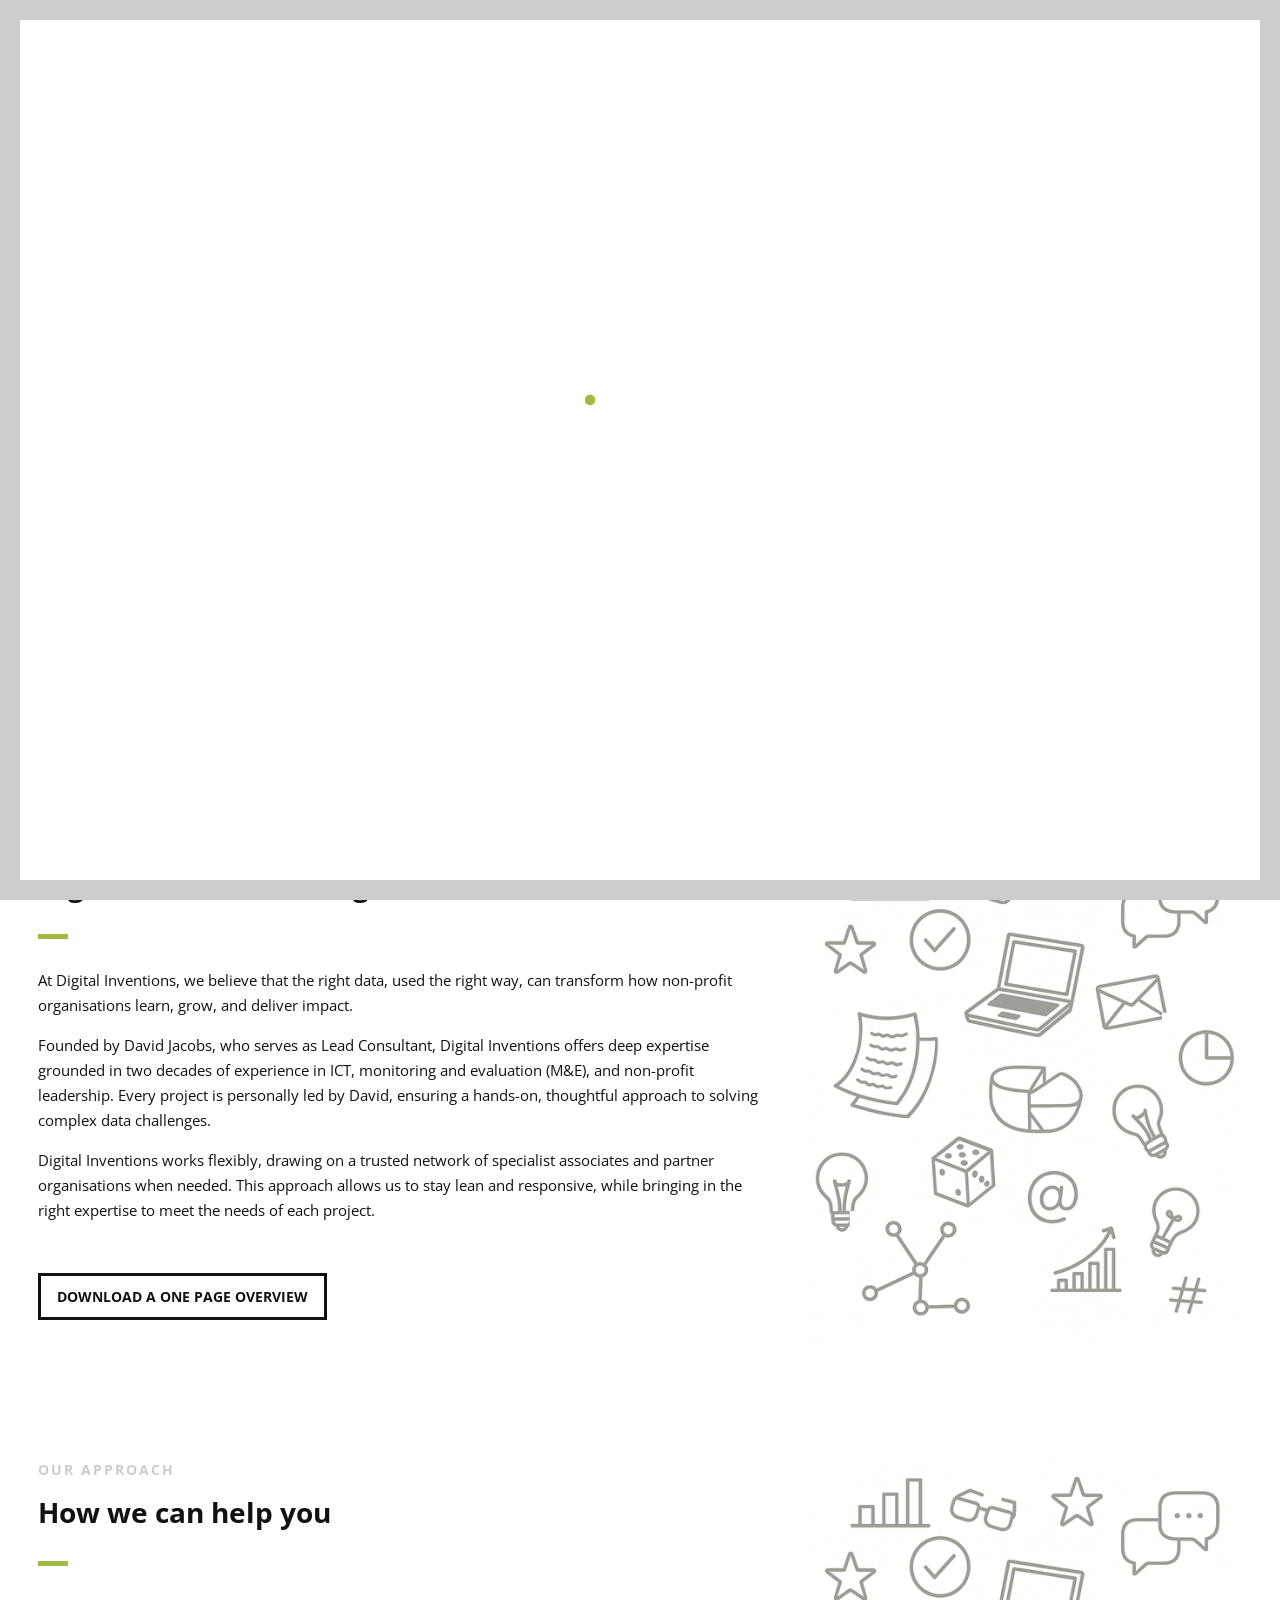
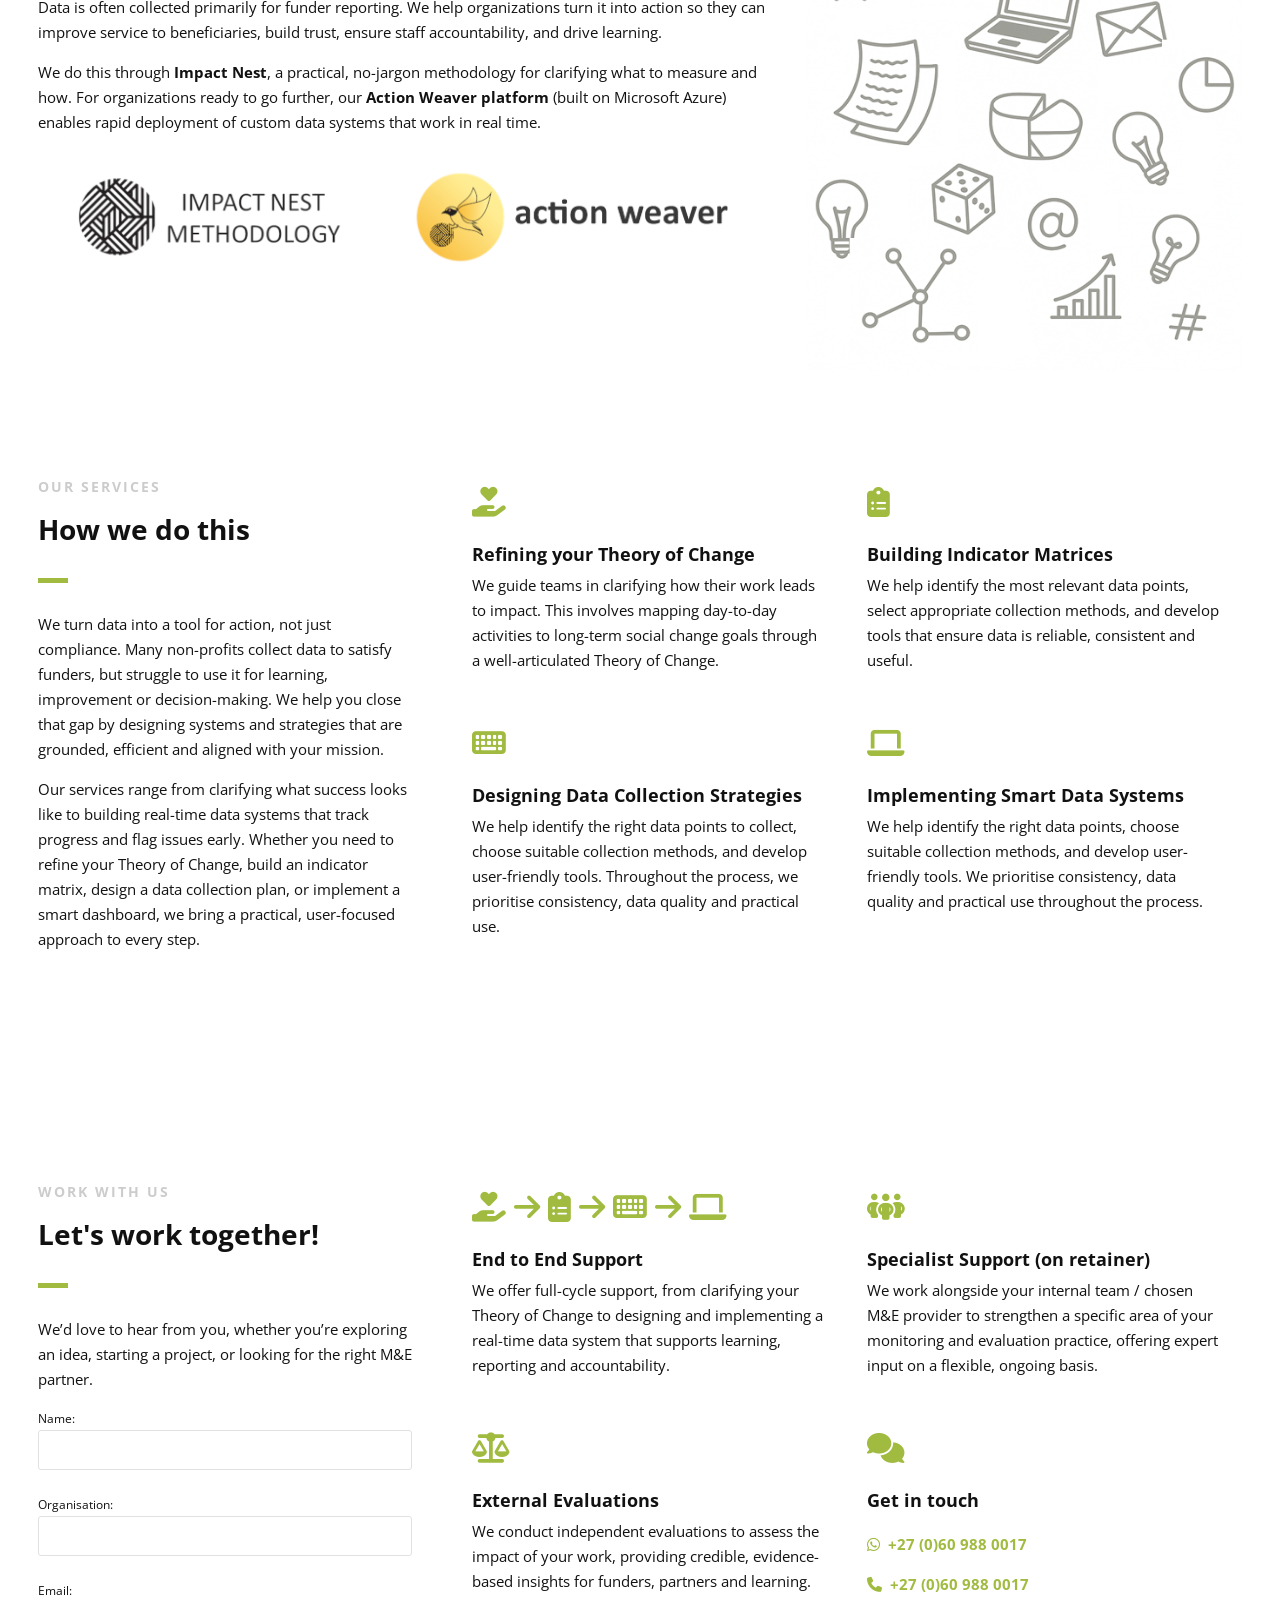
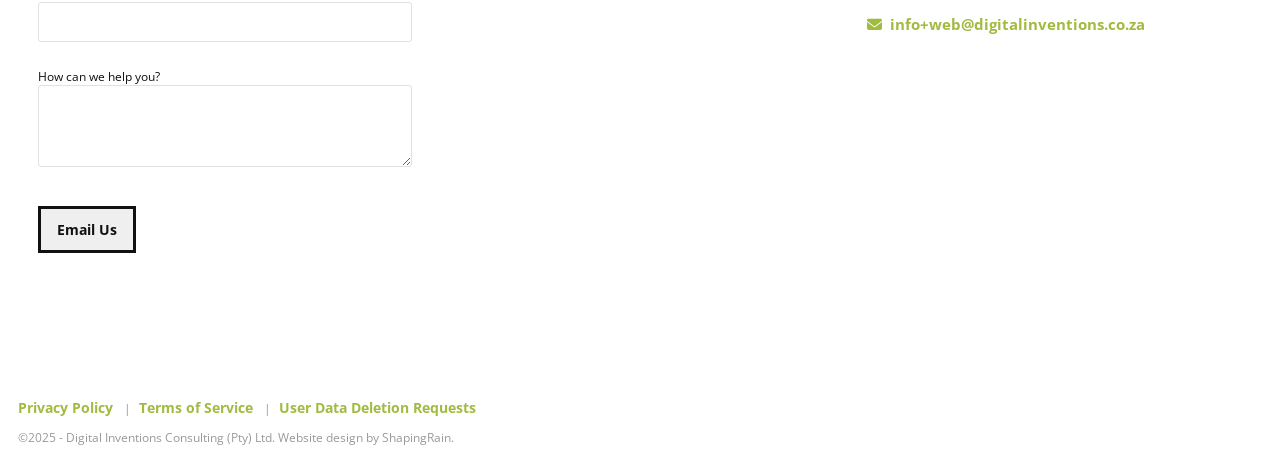
==== commit bc1c6e59: "All legal notices added" ====
--- a/index.html
+++ b/index.html
@@ -431,7 +431,7 @@
                                   
                                             const postfix = "web";
  
-                                            const display = user + "." + postfix + "@" + domain;
+                                            const display = user + "+" + postfix + "@" + domain;
                                             document.write('<a target="_blank" title="Email" href="mailto:' + email + '"><i class="fa fa-envelope fa-1x"></i>&nbsp;&nbsp;<b>' + display + '</b></a> ');
                                         </script><br /><br />
                                     </li>
@@ -459,6 +459,8 @@
 
             <ul class="footer-links">
                 <li><a href="privacy-policy.html">Privacy Policy</a></li>
+                <li><a href="terms-of-service.html">Terms of Service</a></li>
+                <li><a href="user-data-deletion-requests.html">User Data Deletion Requests</a></li>
             </ul>
 
             <p id="copyright">&copy;2025 - Digital Inventions Consulting (Pty) Ltd. Website design by <a href="https://www.shapingrain.com">ShapingRain</a>.</p>
--- a/css/style.css
+++ b/css/style.css
@@ -1533,12 +1533,18 @@
 /* Legal pages */
 
 .legal-page {
-    padding: 70px 0;
+    padding: 35px 0 55px;
 }
 
 .legal-page-header {
-    padding: 30px 0;
+    padding: 15px 0;
     border-bottom: 1px solid #e5e5e5;
+}
+
+.legal-page .row,
+.legal-page-header .row {
+    padding-top: 0 !important;
+    padding-bottom: 0 !important;
 }
 
 .legal-page-header img {
--- a/css/namari-color.css
+++ b/css/namari-color.css
@@ -330,8 +330,14 @@
     color:#999;
 }
 
+#landing-footer .footer-links a {
+    color:#A0BB40;
+    font-size:14px;
+    font-weight:700;
+}
+
 /* Footer Icon Color */
 
 #landing-footer i {
     color:#999;
-}+}
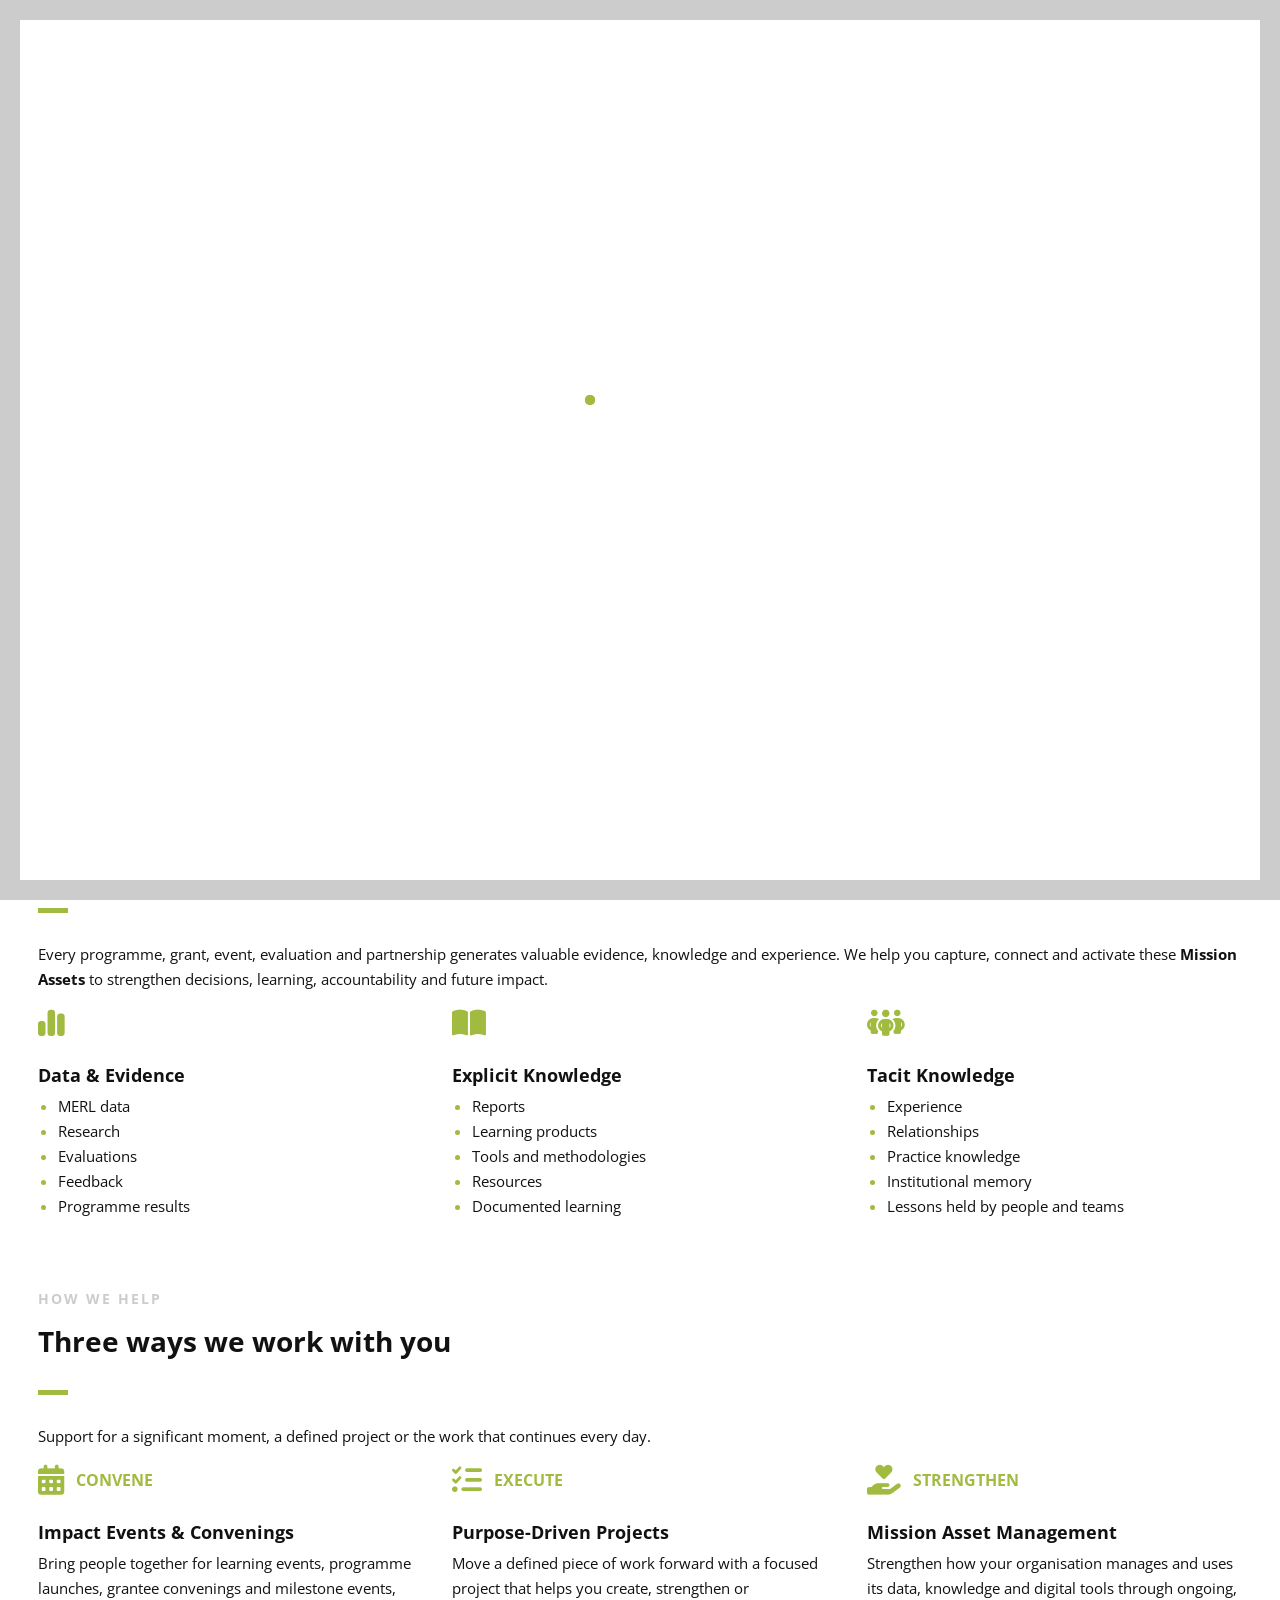
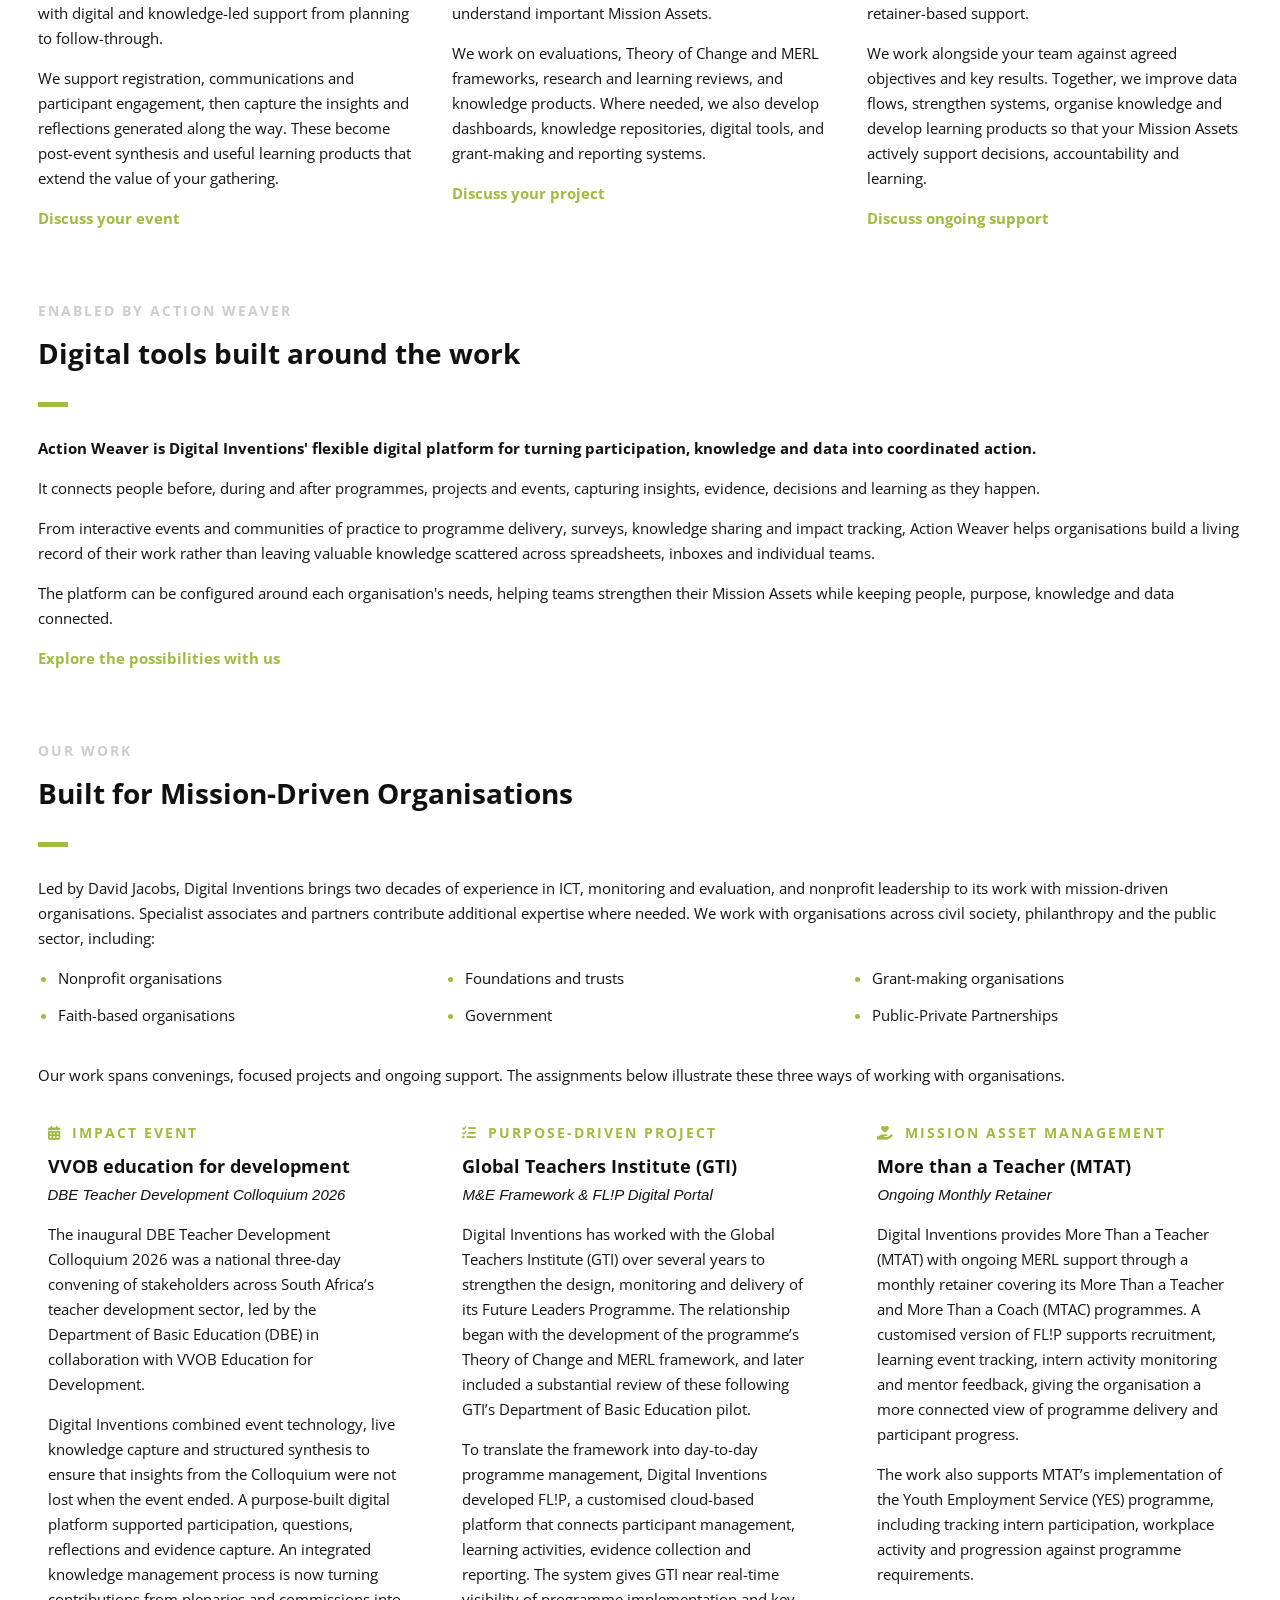
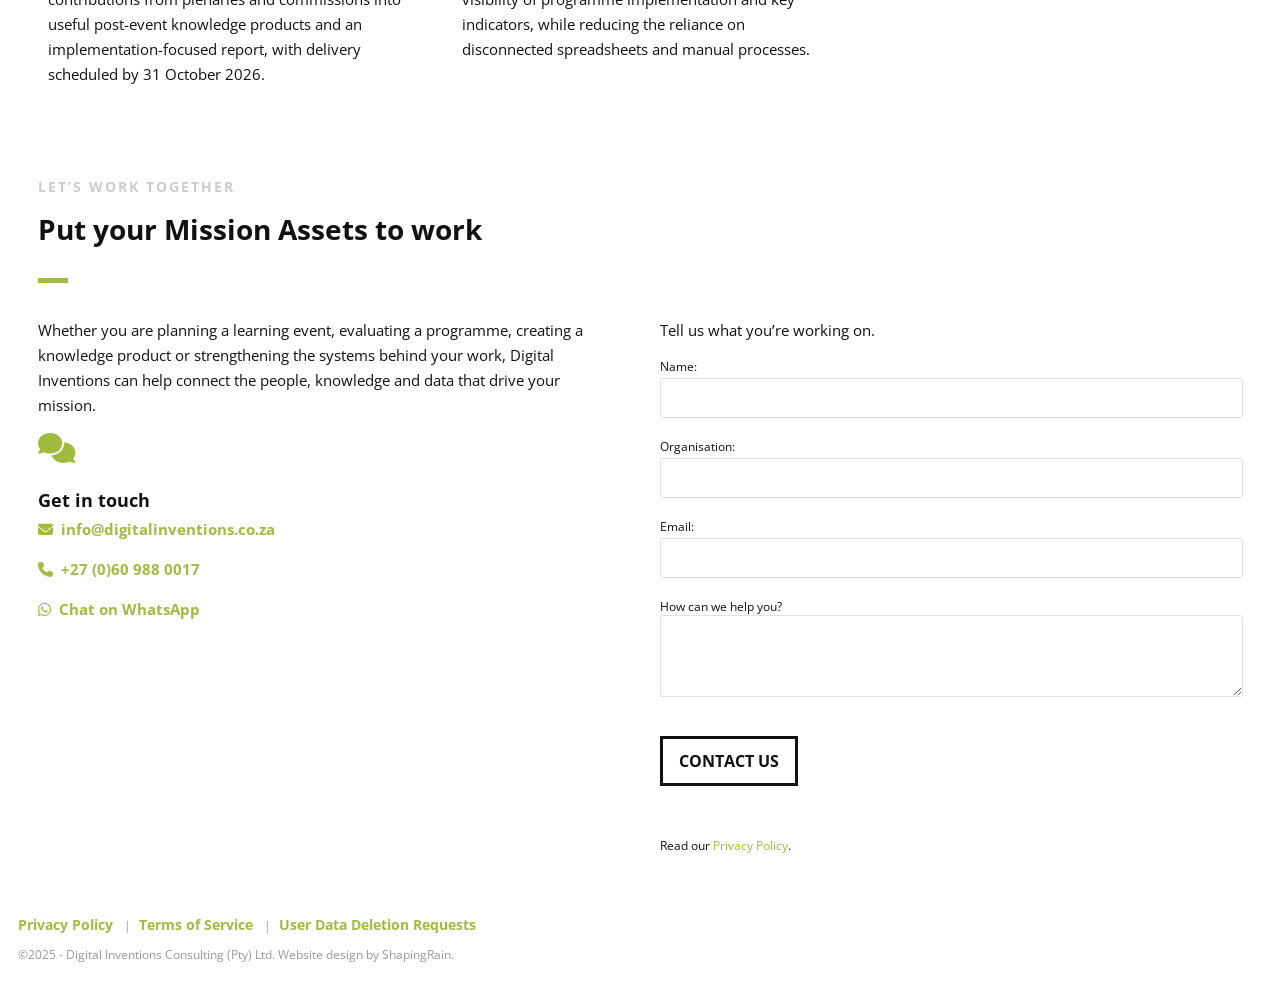
==== commit c8be0c93: "Updated Mission Asset Management focus" ====
--- a/index.html
+++ b/index.html
@@ -107,13 +107,16 @@
                                 <a href="#banner">Home</a>
                             </li>
                             <li>
-                                <a href="#about">About Us</a>
-                            </li>
-                            <li>
-                                <a href="#approach">Our Approach</a>
-                            </li>
-                            <li>
-                                <a href="#services">Our Services</a>
+                                <a href="#about">MISSION ASSETS</a>
+                            </li>
+                            <li>
+                                <a href="#approach">HOW WE HELP</a>
+                            </li>
+                            <li>
+                                <a href="#action-weaver">DIGITAL TOOLS</a>
+                            </li>
+                            <li>
+                                <a href="#services">OUR WORK</a>
                             </li>
                             <li>
                                 <a href="#contact">Work with Us</a>
@@ -135,8 +138,8 @@
             <div class="col-38">
 
                 <div class="section-heading">
-                    <h1 class="desktop-heading">CONNECTING PEOPLE, PURPOSE AND DATA</h1>
-                    <h2>Digital Inventions helps mission-driven organizations unlock the power of data to improve their impact, accountability, and learning. </h2>
+                    <h1 class="desktop-heading">CONNECTING PEOPLE, MISSION, KNOWLEDGE &amp; DATA</h1>
+                    <h2>Digital Inventions helps mission-driven organisations unlock the power of their data and knowledge to strengthen impact, accountability and learning.</h2>
                 </div>
 
                 <!--Call to Action-->
@@ -151,301 +154,210 @@
     <!--Main Content Area-->
     <main id="content">
 
-        <!--About Us-->
+        <!--Mission Assets-->
         <section id="about" class="introduction scrollto">
             <div class="row no-padding-bottom clearfix">
-
-
-
-
-
-
-                <div class="col-61">
+                <div class="col-1 mission-assets-intro">
                     <div class="section-heading">
-                        <h3>ABOUT US</h3>
-                        <h2 class="section-title">Digital Inventions at a glance</h2>
-                    </div>
-                    <p>
-                        At Digital Inventions, we believe that the right data, used the right way, can transform how non-profit organisations learn, grow, and deliver impact.
-                    </p>
-                    <p>
-                        Founded by David Jacobs, who serves as Lead Consultant, Digital Inventions offers deep expertise grounded in two decades of experience in ICT, monitoring and evaluation (M&E), and non-profit leadership. Every project is personally led by David, ensuring a hands-on, thoughtful approach to solving complex data challenges.
-                    </p>
-                    <p>
-                        Digital Inventions works flexibly, drawing on a trusted network of specialist associates and partner organisations when needed. This approach allows us to stay lean and responsive, while bringing in the right expertise to meet the needs of each project.
-                    </p>
-                    <!--Call to Action-->
-                    <a target="_blank" href="DigitalInventionsOverview.pdf" class="button">DOWNLOAD A ONE PAGE OVERVIEW</a>
-                    <!--End Call to Action-->
-
-                </div>
-
-                <div class="col-38">
-                    <img id="aboutUsImage" src="images/aboutus.png" alt="About Us" />
-                </div>
-
-
-            </div>
-
-
-
-
+                        <h3>MEET YOUR MISSION ASSETS</h3>
+                        <h2 class="section-title">Your organisation is building Mission Assets every day</h2>
+                    </div>
+                    <p>Every programme, grant, event, evaluation and partnership generates valuable evidence, knowledge and experience. We help you capture, connect and activate these <strong>Mission Assets</strong> to strengthen decisions, learning, accountability and future impact.</p>
+                </div>
+                <div class="col-3 icon-block icon-top mission-asset-column">
+                    <div class="icon"><i class="fa-solid fa-chart-simple fa-2x" aria-hidden="true"></i></div>
+                    <div class="icon-block-description">
+                        <h4>Data &amp; Evidence</h4>
+                        <ul class="mission-asset-list">
+                            <li>MERL data</li>
+                            <li>Research</li>
+                            <li>Evaluations</li>
+                            <li>Feedback</li>
+                            <li>Programme results</li>
+                        </ul>
+                    </div>
+                </div>
+                <div class="col-3 icon-block icon-top mission-asset-column">
+                    <div class="icon"><i class="fa-solid fa-book-open fa-2x" aria-hidden="true"></i></div>
+                    <div class="icon-block-description">
+                        <h4>Explicit Knowledge</h4>
+                        <ul class="mission-asset-list">
+                            <li>Reports</li>
+                            <li>Learning products</li>
+                            <li>Tools and methodologies</li>
+                            <li>Resources</li>
+                            <li>Documented learning</li>
+                        </ul>
+                    </div>
+                </div>
+                <div class="col-3 icon-block icon-top mission-asset-column">
+                    <div class="icon"><i class="fa-solid fa-people-group fa-2x" aria-hidden="true"></i></div>
+                    <div class="icon-block-description">
+                        <h4>Tacit Knowledge</h4>
+                        <ul class="mission-asset-list">
+                            <li>Experience</li>
+                            <li>Relationships</li>
+                            <li>Practice knowledge</li>
+                            <li>Institutional memory</li>
+                            <li>Lessons held by people and teams</li>
+                        </ul>
+                    </div>
+                </div>
+            </div>
         </section>
-        <!--End of About Us-->
-        <!--Our Approach-->
+        <!--End of Mission Assets-->
+        <!--How We Help-->
         <section id="approach" class="introduction scrollto">
             <div class="row no-padding-bottom clearfix">
-
-                <div class="col-61">
+                <div class="col-1 help-intro">
                     <div class="section-heading">
-                        <h3>OUR APPROACH</h3>
-                        <h2 class="section-title">How we can help you</h2>
-                    </div>
-                    <p>
-                        Data is often collected primarily for funder
-                        reporting. We help organizations turn it into
-                        action so they can improve service to
-                        beneficiaries, build trust, ensure staff
-                        accountability, and drive learning.
-                    </p>
-                    <p>
-                        We do this through <b>Impact Nest</b>, a practical,
-                        no-jargon methodology for clarifying what to
-                        measure and how. For organizations ready to
-                        go further, our <b>Action Weaver platform</b> (built
-                        on Microsoft Azure) enables rapid deployment
-                        of custom data systems that work in real time.
-                    </p>
-                    <img src="images/impactnest.png" style="width:100%"/>
-
-
-                </div>
-
-                <div class="col-38">
-                    <img id="aboutUsImage" src="images/aboutus.png" alt="About Us" />
-                </div>
-
-
-            </div>
-
-
-
-
+                        <h3>HOW WE HELP</h3>
+                        <h2 class="section-title">Three ways we work with you</h2>
+                    </div>
+                    <p>Support for a significant moment, a defined project or the work that continues every day.</p>
+                </div>
+                <div class="col-3 icon-block icon-top help-column">
+                    <div class="icon"><i class="fa-solid fa-calendar-days fa-2x" aria-hidden="true"></i><strong class="help-icon-label">CONVENE</strong></div>
+                    <div class="icon-block-description">
+                        <h4>Impact Events &amp; Convenings</h4>
+                        <p>Bring people together for learning events, programme launches, grantee convenings and milestone events, with digital and knowledge-led support from planning to follow-through.</p>
+                        <p>We support registration, communications and participant engagement, then capture the insights and reflections generated along the way. These become post-event synthesis and useful learning products that extend the value of your gathering.</p>
+                        <p><a href="#contact"><strong>Discuss your event</strong></a></p>
+                    </div>
+                </div>
+                <div class="col-3 icon-block icon-top help-column">
+                    <div class="icon"><i class="fa-solid fa-list-check fa-2x" aria-hidden="true"></i><strong class="help-icon-label">EXECUTE</strong></div>
+                    <div class="icon-block-description">
+                        <h4>Purpose-Driven Projects</h4>
+                        <p>Move a defined piece of work forward with a focused project that helps you create, strengthen or understand important Mission Assets.</p>
+                        <p>We work on evaluations, Theory of Change and MERL frameworks, research and learning reviews, and knowledge products. Where needed, we also develop dashboards, knowledge repositories, digital tools, and grant-making and reporting systems.</p>
+                        <p><a href="#contact"><strong>Discuss your project</strong></a></p>
+                    </div>
+                </div>
+                <div class="col-3 icon-block icon-top help-column">
+                    <div class="icon"><i class="fa-solid fa-hand-holding-heart fa-2x" aria-hidden="true"></i><strong class="help-icon-label">STRENGTHEN</strong></div>
+                    <div class="icon-block-description">
+                        <h4>Mission Asset Management</h4>
+                        <p>Strengthen how your organisation manages and uses its data, knowledge and digital tools through ongoing, retainer-based support.</p>
+                        <p>We work alongside your team against agreed objectives and key results. Together, we improve data flows, strengthen systems, organise knowledge and develop learning products so that your Mission Assets actively support decisions, accountability and learning.</p>
+                        <p><a href="#contact"><strong>Discuss ongoing support</strong></a></p>
+                    </div>
+                </div>
+            </div>
         </section>
-        <!--End of Our Approach-->
-        <!--Content Section-->
-        <div id="services" class="scrollto clearfix">
-
-            <div class="row clearfix">
-
-                <div class="col-3">
+        <!--End of How We Help-->
+
+        <!--Action Weaver-->
+        <section id="action-weaver" class="introduction scrollto">
+            <div class="row no-padding-bottom clearfix">
+                <div class="col-1">
                     <div class="section-heading">
-                        <h3>OUR SERVICES</h3>
-                        <h2 class="section-title">How we do this</h2>
-                        <p>
-                            We turn data into a tool for action, not just compliance. Many non-profits collect data to satisfy funders, but struggle to use it for learning, improvement or decision-making. We help you close that gap by designing systems and strategies that are grounded, efficient and aligned with your mission.
-                        </p><p>
-                            Our services range from clarifying what success looks like to building real-time data systems that track progress and flag issues early. Whether you need to refine your Theory of Change, build an indicator matrix, design a data collection plan, or implement a smart dashboard, we bring a practical, user-focused approach to every step.
-                        </p>
-                    </div>
-
-                </div>
-
-                <div class="col-2-3">
-
-                    <!--Icon Block-->
-                    <div class="col-2 icon-block icon-top wow fadeInUp" data-wow-delay="0.1s">
-                        <!--Icon-->
-                        <div class="icon">
-                            <i class="fa fa-hand-holding-heart fa-2x"></i>
+                        <h3>ENABLED BY ACTION WEAVER</h3>
+                        <h2 class="section-title">Digital tools built around the work</h2>
+                    </div>
+                    <p><strong>Action Weaver is Digital Inventions' flexible digital platform for turning participation, knowledge and data into coordinated action.</strong></p>
+                    <p>It connects people before, during and after programmes, projects and events, capturing insights, evidence, decisions and learning as they happen.</p>
+                    <p>From interactive events and communities of practice to programme delivery, surveys, knowledge sharing and impact tracking, Action Weaver helps organisations build a living record of their work rather than leaving valuable knowledge scattered across spreadsheets, inboxes and individual teams.</p>
+                    <p>The platform can be configured around each organisation's needs, helping teams strengthen their Mission Assets while keeping people, purpose, knowledge and data connected.</p>
+                    <p><a href="#contact"><strong>Explore the possibilities with us</strong></a></p>
+                </div>
+            </div>
+        </section>
+        <!--End of Action Weaver-->
+        <!--Our Work-->
+        <section id="services" class="introduction scrollto">
+            <div class="row no-padding-bottom clearfix">
+                <div class="col-1">
+                    <div class="section-heading">
+                        <h3>OUR WORK</h3>
+                        <h2 class="section-title">Built for Mission-Driven Organisations</h2>
+                    </div>
+                    <p>Led by David Jacobs, Digital Inventions brings two decades of experience in ICT, monitoring and evaluation, and nonprofit leadership to its work with mission-driven organisations. Specialist associates and partners contribute additional expertise where needed. We work with organisations across civil society, philanthropy and the public sector, including:</p>
+                    <ul class="organisation-types">
+                        <li>Nonprofit organisations</li>
+                        <li>Foundations and trusts</li>
+                        <li>Grant-making organisations</li>
+                        <li>Faith-based organisations</li>
+                        <li>Government</li>
+                        <li>Public-Private Partnerships</li>
+                    </ul>
+                </div>
+                <div class="col-1">
+                    <p>Our work spans convenings, focused projects and ongoing support. The assignments below illustrate these three ways of working with organisations.</p>
+                </div>
+                <article class="col-3 icon-block icon-top">
+                    <div class="icon section-heading case-study-category"><i class="fa-solid fa-calendar-days fa-2x" aria-hidden="true"></i><h3>IMPACT EVENT</h3></div>
+                    <div class="icon-block-description">
+                        <div class="section-heading case-study-heading">
+                            <h4 class="case-study-client">VVOB education for development</h4>
+                            <p class="case-study-assignment"><em>DBE Teacher Development Colloquium 2026</em></p>
                         </div>
-                        <!--Icon Block Description-->
-                        <div class="icon-block-description">
-                            <h4>Refining your Theory of Change</h4>
-                            <p>
-                                We guide teams in clarifying how their work leads to impact. This involves mapping day-to-day activities to long-term social change goals through a well-articulated Theory of Change.
-                            </p>
+                        <p>The inaugural DBE Teacher Development Colloquium 2026 was a national three-day convening of stakeholders across South Africa’s teacher development sector, led by the Department of Basic Education (DBE) in collaboration with VVOB Education for Development.</p>
+                        <p>Digital Inventions combined event technology, live knowledge capture and structured synthesis to ensure that insights from the Colloquium were not lost when the event ended. A purpose-built digital platform supported participation, questions, reflections and evidence capture. An integrated knowledge management process is now turning contributions from plenaries and commissions into useful post-event knowledge products and an implementation-focused report, with delivery scheduled by 31 October 2026.</p>
+                    </div>
+                </article>
+                <article class="col-3 icon-block icon-top">
+                    <div class="icon section-heading case-study-category"><i class="fa-solid fa-list-check fa-2x" aria-hidden="true"></i><h3>PURPOSE-DRIVEN PROJECT</h3></div>
+                    <div class="icon-block-description">
+                        <div class="section-heading case-study-heading">
+                            <h4 class="case-study-client">Global Teachers Institute (GTI)</h4>
+                            <p class="case-study-assignment"><em>M&amp;E Framework &amp; FL!P Digital Portal</em></p>
                         </div>
-                    </div>
-                    <!--End of Icon Block-->
-                    <!--Icon Block-->
-                    <div class="col-2 icon-block icon-top wow fadeInUp" data-wow-delay="0.3s">
-                        <!--Icon-->
-                        <div class="icon">
-                            <i class="fa fa-clipboard-list fa-2x"></i>
+                        <p>Digital Inventions has worked with the Global Teachers Institute (GTI) over several years to strengthen the design, monitoring and delivery of its Future Leaders Programme. The relationship began with the development of the programme’s Theory of Change and MERL framework, and later included a substantial review of these following GTI’s Department of Basic Education pilot.</p>
+                        <p>To translate the framework into day-to-day programme management, Digital Inventions developed FL!P, a customised cloud-based platform that connects participant management, learning activities, evidence collection and reporting. The system gives GTI near real-time visibility of programme implementation and key indicators, while reducing the reliance on disconnected spreadsheets and manual processes.</p>
+                    </div>
+                </article>
+                <article class="col-3 icon-block icon-top">
+                    <div class="icon section-heading case-study-category"><i class="fa-solid fa-hand-holding-heart fa-2x" aria-hidden="true"></i><h3>MISSION ASSET MANAGEMENT</h3></div>
+                    <div class="icon-block-description">
+                        <div class="section-heading case-study-heading">
+                            <h4 class="case-study-client">More than a Teacher (MTAT)</h4>
+                            <p class="case-study-assignment"><em>Ongoing Monthly Retainer</em></p>
                         </div>
-                        <!--Icon Block Description-->
-                        <div class="icon-block-description">
-                            <h4>
-                                Building Indicator Matrices
-                            </h4>
-                            <p>
-                                We help identify the most relevant data points, select appropriate collection methods, and develop tools that ensure data is reliable, consistent and useful.
-                            </p>
-                        </div>
-                    </div>
-                    <!--End of Icon Block-->
-                    <!--Icon Block-->
-                    <div class="col-2 icon-block icon-top wow fadeInUp" data-wow-delay="0.5s">
-                        <!--Icon-->
-                        <div class="icon">
-                            <i class="fa fa-keyboard fa-2x"></i>
-                        </div>
-                        <!--Icon Block Description-->
-                        <div class="icon-block-description">
-                            <h4>Designing Data Collection Strategies</h4>
-                            <p>
-                                We help identify the right data points to collect, choose suitable collection methods, and develop user-friendly tools. Throughout the process, we prioritise consistency, data quality and practical use.
-                            </p>
-                        </div>
-                    </div>
-                    <!--End of Icon Block-->
-                    <!--Icon Block-->
-                    <div class="col-2 icon-block icon-top wow fadeInUp" data-wow-delay="0.5s">
-                        <!--Icon-->
-                        <div class="icon">
-                            <i class="fa fa-laptop fa-2x"></i>
-                        </div>
-                        <!--Icon Block Description-->
-                        <div class="icon-block-description">
-                            <h4>Implementing Smart Data Systems</h4>
-                            <p>
-                                We help identify the right data points, choose suitable collection methods, and develop user-friendly tools. We prioritise consistency, data quality and practical use throughout the process.
-                            </p>
-                        </div>
-                    </div>
-                    <!--End of Icon Block-->
-
-                </div>
-
-            </div>
-
-
-        </div>
-        <!--End of Content Section-->
+                        <p>Digital Inventions provides More Than a Teacher (MTAT) with ongoing MERL support through a monthly retainer covering its More Than a Teacher and More Than a Coach (MTAC) programmes. A customised version of FL!P supports recruitment, learning event tracking, intern activity monitoring and mentor feedback, giving the organisation a more connected view of programme delivery and participant progress.</p>
+                        <p>The work also supports MTAT’s implementation of the Youth Employment Service (YES) programme, including tracking intern participation, workplace activity and progression against programme requirements.</p>
+                    </div>
+                </article>
+            </div>
+        </section>
+        <!--End of Our Work-->
         <!--Contact Us-->
         <div id="contact" class="scrollto clearfix">
-
             <div class="row clearfix">
-
-                <div class="col-3">
+                <div class="col-1">
                     <div class="section-heading">
-                        <h3>WORK WITH US</h3>
-                        <h2 class="section-title">Let's work together!</h2>
-                        <p>
-                            We’d love to hear from you, whether you’re exploring an idea, starting a project, or looking for the right M&E partner.
-                        </p>
-                        <form action="https://formspree.io/f/meogzdgv" method="POST">
-                            <span style="font-size:12px">
-                                <label>Name:<br /><input style="width:100%" type="text" name="name" required></label><br /><br />
-                                <label>Organisation:<br /><input style="width:100%" type="text" name="organisation" required></label><br /><br />
-                                <label>Email:<br /><input style="width:100%" type="email" name="_replyto" required></label><br /><br />
-                                <label>How can we help you?<br /><textarea rows="4" style="width:100%" name="message" required></textarea></label><br />
-                                <button type="submit" class="button">Email Us</button>
-                            </span>
-
-                        </form>
-               
-                    </div>
-
-                </div>
-
-                <div class="col-2-3">
-
-                    <!--Icon Block-->
-                    <div class="col-2 icon-block icon-top wow fadeInUp" data-wow-delay="0.1s">
-                        <!--Icon-->
-                        <div class="icon">
-                            <i class="fa fa-hand-holding-heart fa-2x"></i>&nbsp;
-                            <i class="fa fa-arrow-right fa-2x"></i>&nbsp;
-                            <i class="fa fa-clipboard-list fa-2x"></i>&nbsp;
-                            <i class="fa fa-arrow-right fa-2x"></i>&nbsp;
-                            <i class="fa fa-keyboard fa-2x"></i>&nbsp;
-                            <i class="fa fa-arrow-right fa-2x"></i>&nbsp;
-                            <i class="fa fa-laptop fa-2x"></i>
-                        </div>
-                        <!--Icon Block Description-->
-                        <div class="icon-block-description">
-                            <h4>End to End Support</h4>
-                            <p>
-                                We offer full-cycle support, from clarifying your Theory of Change to designing and implementing a real-time data system that supports learning, reporting and accountability.
-                            </p>
-                        </div>
-                    </div>
-                    <!--End of Icon Block-->
-                    <!--Icon Block-->
-                    <div class="col-2 icon-block icon-top wow fadeInUp" data-wow-delay="0.3s">
-                        <!--Icon-->
-                        <div class="icon">
-                            <i class="fa fa-people-group fa-2x"></i>
-                        </div>
-                        <!--Icon Block Description-->
-                        <div class="icon-block-description">
-                            <h4>
-                               Specialist Support (on retainer) 
-                            </h4>
-                            <p>
-                                We work alongside your internal team / chosen M&amp;E provider to strengthen a specific area of your monitoring and evaluation practice, offering expert input on a flexible, ongoing basis.
-                            </p>
-                        </div>
-                    </div>
-                    <!--End of Icon Block-->
-                    <!--Icon Block-->
-                    <div class="col-2 icon-block icon-top wow fadeInUp" data-wow-delay="0.5s">
-                        <!--Icon-->
-                        <div class="icon">
-                            <i class="fa fa-scale-balanced fa-2x"></i>
-                        </div>
-                        <!--Icon Block Description-->
-                        <div class="icon-block-description">
-                            <h4>External Evaluations</h4>
-                            <p>
-                                We conduct independent evaluations to assess the impact of your work, providing credible, evidence-based insights for funders, partners and learning.
-                            </p>
-                        </div>
-                    </div>
-                    <!--End of Icon Block-->
-                    <!--Icon Block-->
-                    <div class="col-2 icon-block icon-top wow fadeInUp" data-wow-delay="0.5s">
-                        <!--Icon-->
-                        <div class="icon">
-                            <i class="fa fa-comments fa-2x"></i>
-                        </div>
-                        <!--Icon Block Description-->
+                        <h3>LET’S WORK TOGETHER</h3>
+                        <h2 class="section-title">Put your Mission Assets to work</h2>
+                    </div>
+                </div>
+                <div class="col-2">
+                    <p>Whether you are planning a learning event, evaluating a programme, creating a knowledge product or strengthening the systems behind your work, Digital Inventions can help connect the people, knowledge and data that drive your mission.</p>
+                    <div class="icon-block icon-top">
+                        <div class="icon"><i class="fa fa-comments fa-2x" aria-hidden="true"></i></div>
                         <div class="icon-block-description">
                             <h4>Get in touch</h4>
-                            <p>
-                                <ul style="list-style-type:none; padding-left:0;">
-                                    <li>
-                                        <a target="_blank" title="Whatsapp" href="https://wa.me/+27609880017">
-                                            <i class="fa fa-brands fa-whatsapp fa-1x"></i><b>&nbsp;&nbsp;+27 (0)60 988 0017</b>
-                                        </a><br /><br />
-                                    </li>
-                                    <li>
-                                        <a target="_blank" title="Telephone" href="tel:+27609880017">
-                                            <i class="fa fa-phone fa-1x"></i><b>&nbsp;&nbsp;+27 (0)60 988 0017</b>
-                                        </a><br /><br />
-                                    </li>
-                                    <li>
-                                        <script>
-                                  
-                                            const postfix = "web";
- 
-                                            const display = user + "+" + postfix + "@" + domain;
-                                            document.write('<a target="_blank" title="Email" href="mailto:' + email + '"><i class="fa fa-envelope fa-1x"></i>&nbsp;&nbsp;<b>' + display + '</b></a> ');
-                                        </script><br /><br />
-                                    </li>
-                                </ul>
-                            </p>
+                            <ul style="list-style-type:none; padding-left:0;">
+                                <li><a href="mailto:info@digitalinventions.co.za"><i class="fa fa-envelope" aria-hidden="true"></i>&nbsp; <strong>info@digitalinventions.co.za</strong></a><br /><br /></li>
+                                <li><a href="tel:+27609880017"><i class="fa fa-phone" aria-hidden="true"></i>&nbsp; <strong>+27 (0)60 988 0017</strong></a><br /><br /></li>
+                                <li><a href="https://wa.me/27609880017"><i class="fa-brands fa-whatsapp" aria-hidden="true"></i>&nbsp; <strong>Chat on WhatsApp</strong></a></li>
+                            </ul>
                         </div>
                     </div>
-                    <!--End of Icon Block-->
-
-                </div>
-
-            </div>
-
-
+                </div>
+                <div class="col-2">
+                    <p>Tell us what you’re working on.</p>
+                    <form action="https://formspree.io/f/meogzdgv" method="POST">
+                        <div style="font-size:12px">
+                            <label>Name:<br /><input style="width:100%" type="text" name="name" autocomplete="name" required></label><br /><br />
+                            <label>Organisation:<br /><input style="width:100%" type="text" name="organisation" autocomplete="organization" required></label><br /><br />
+                            <label>Email:<br /><input style="width:100%" type="email" name="_replyto" autocomplete="email" required></label><br /><br />
+                            <label>How can we help you?<br /><textarea rows="4" style="width:100%" name="message" required></textarea></label><br />
+                            <button type="submit" class="button">CONTACT US</button>
+                            <p>Read our <a href="privacy-policy.html">Privacy Policy</a>.</p>
+                        </div>
+                    </form>
+                </div>
+            </div>
         </div>
         <!--End of Contact Us-->
 
--- a/css/style.css
+++ b/css/style.css
@@ -2406,3 +2406,133 @@
 
 
 
+
+/* Mission Assets: retain existing icon-block typography and brand colour. */
+#about .mission-assets-intro p {
+    margin-bottom: 8px;
+}
+#about .mission-asset-column {
+    padding-top: 8px;
+}
+#about .mission-asset-list {
+    list-style: disc;
+    padding-left: 20px;
+    margin: 0 0 15px;
+    line-height: 25px;
+}
+#about .mission-asset-list li::marker {
+    color: #A0BB40;
+}
+
+/* How We Help uses the same compact introduction and icon columns. */
+#approach .help-intro p {
+    margin-bottom: 8px;
+}
+#approach .help-column {
+    padding-top: 8px;
+}
+
+#approach .help-column .icon {
+    display: flex;
+    align-items: center;
+    gap: 12px;
+}
+#approach .help-icon-label {
+    font-size: 16px;
+    font-weight: 700;
+    color: #A0BB40;
+    line-height: 1;
+}
+#approach .help-column .icon i {
+    line-height: 1;
+}
+
+/* Our Work organisation types use the existing body font and green bullets. */
+#services .organisation-types {
+    display: grid;
+    grid-template-columns: repeat(3, minmax(0, 1fr));
+    gap: 12px 36px;
+    padding-left: 20px;
+    list-style: disc;
+    line-height: 25px;
+}
+#services .organisation-types li::marker {
+    color: #A0BB40;
+}
+@media (max-width: 767px) {
+    #services .organisation-types {
+        grid-template-columns: 1fr;
+    }
+}
+
+/* Case studies: green category, then black client and assignment names. */
+#services .case-study-category {
+    display: flex;
+    align-items: center;
+    gap: 12px;
+    padding-bottom: 0;
+}
+#services .case-study-category i {
+    flex-shrink: 0;
+    font-size: 14px;
+    line-height: 1.4;
+    align-self: center;
+}
+#services .case-study-category h3 {
+    color: #A0BB40;
+    margin: 0;
+    padding: 0;
+    line-height: 1.4;
+}
+#services .case-study-heading {
+    padding-bottom: 0;
+}
+#services .case-study-client {
+    color: #111;
+    margin: 0 0 4px;
+    padding: 0;
+}
+#services .case-study-assignment {
+    font-size: 15px;
+    color: #111;
+    margin: 0 0 15px;
+}
+
+#services .case-study-category + .icon-block-description {
+    padding-top: 12px;
+}
+
+/* Tighten the gap from the contact separator to the two columns. */
+#contact > .row > .col-1 .section-heading {
+    padding-bottom: 0;
+}
+#contact > .row > .col-1 .section-title {
+    padding-bottom: 0;
+}
+#contact > .row > .col-1 {
+    padding-bottom: 0;
+}
+
+/* Consistent spacing above each home-page content section, including mobile. */
+#content > .scrollto > .row {
+    padding-top: 25px !important;
+}
+#content > #contact > .row {
+    padding-bottom: 25px !important;
+}
+
+/* Match the hero link button while retaining native form submission. */
+#contact button.button {
+    background: transparent;
+    border-radius: 0;
+    line-height: inherit;
+    cursor: pointer;
+}
+
+/* Give case-study text a little more separation on wider screens. */
+@media (min-width: 768px) {
+    #services article.icon-block {
+        padding-left: 30px;
+        padding-right: 30px;
+    }
+}
--- a/css/namari-color.css
+++ b/css/namari-color.css
@@ -297,7 +297,7 @@
 
 /* Button Text */
 
-#banner .button {
+#banner .button, #contact button.button {
     font-family: 'Open Sans', sans-serif, Arial, Helvetica;
     font-size:16px;
     color:#111;
@@ -306,14 +306,14 @@
 
 /* Button Color */
 
-#banner .button {
+#banner .button, #contact button.button {
     border-color:#111;
 }
 
 
 /* Button Hover Color */
 
-#banner .button:hover {
+#banner .button:hover, #contact button.button:hover {
     color:#A0BB40;
     border-color:#A0BB40;
 }
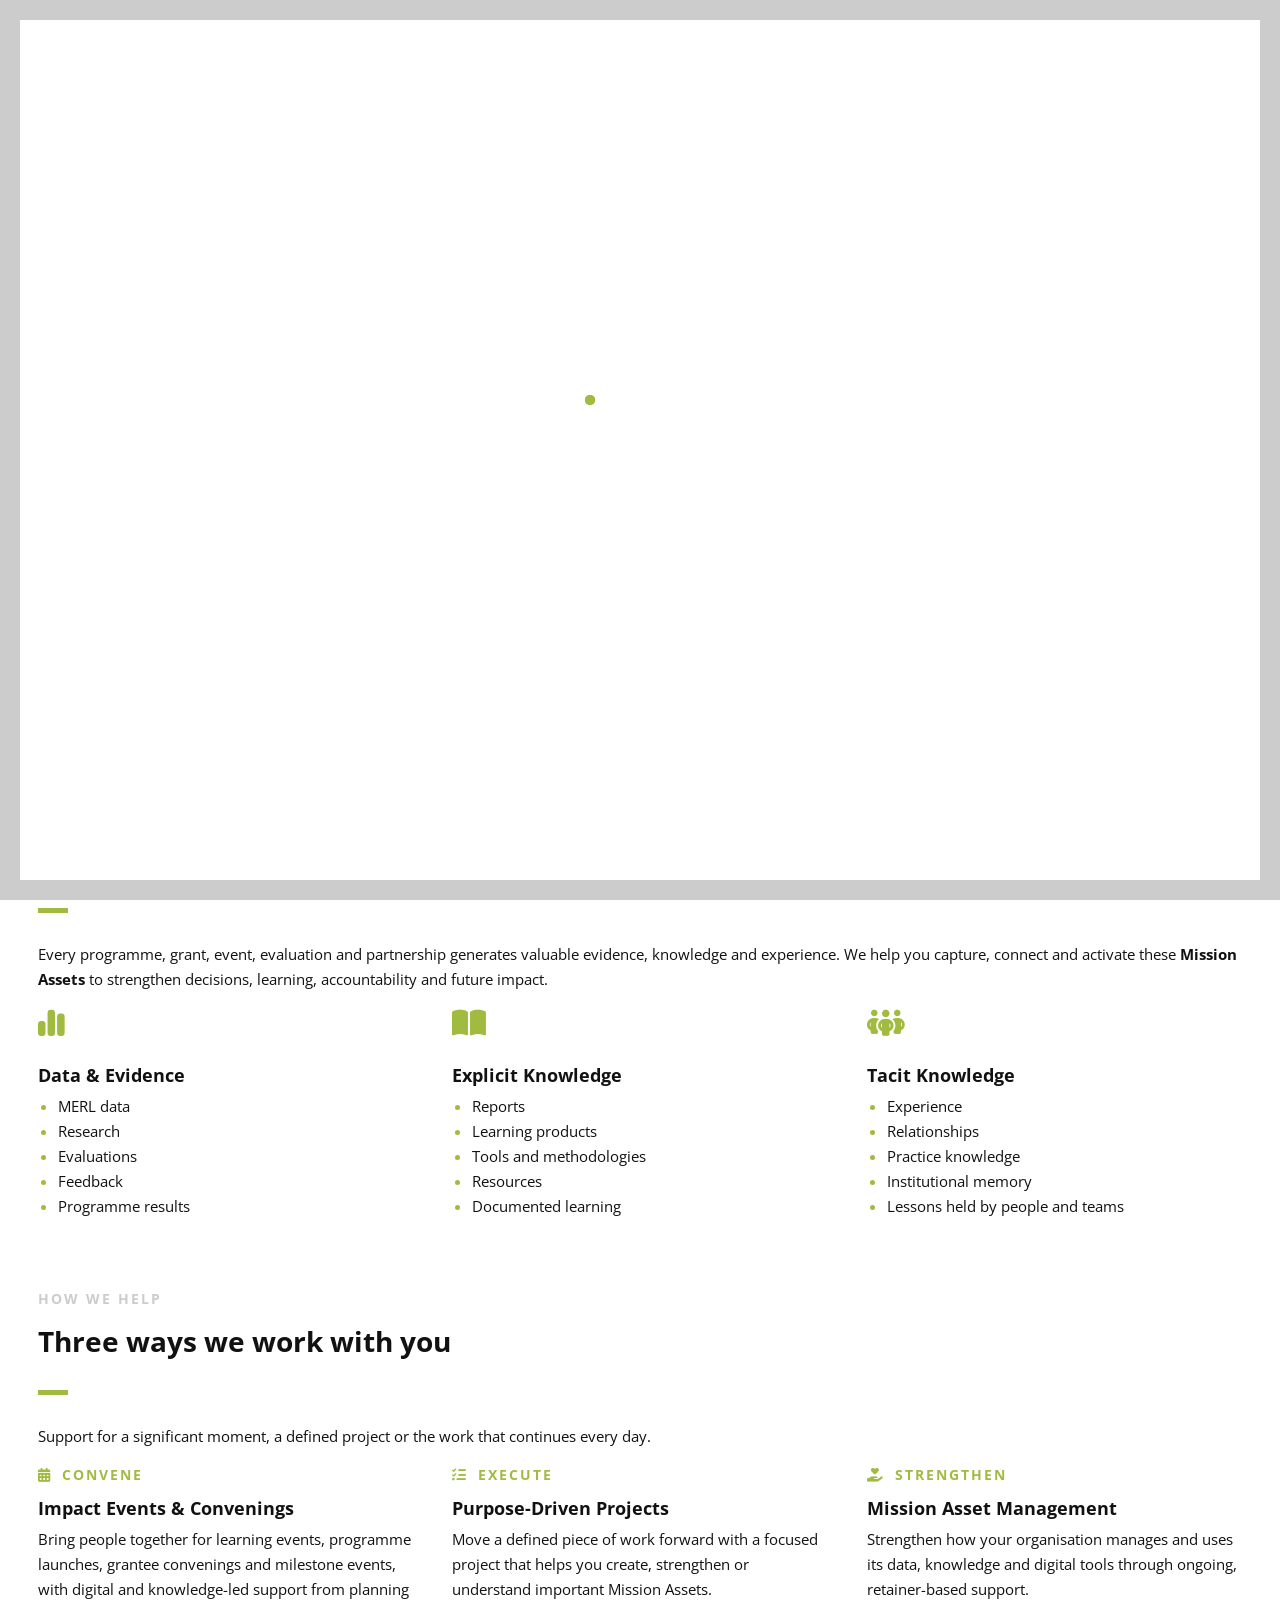
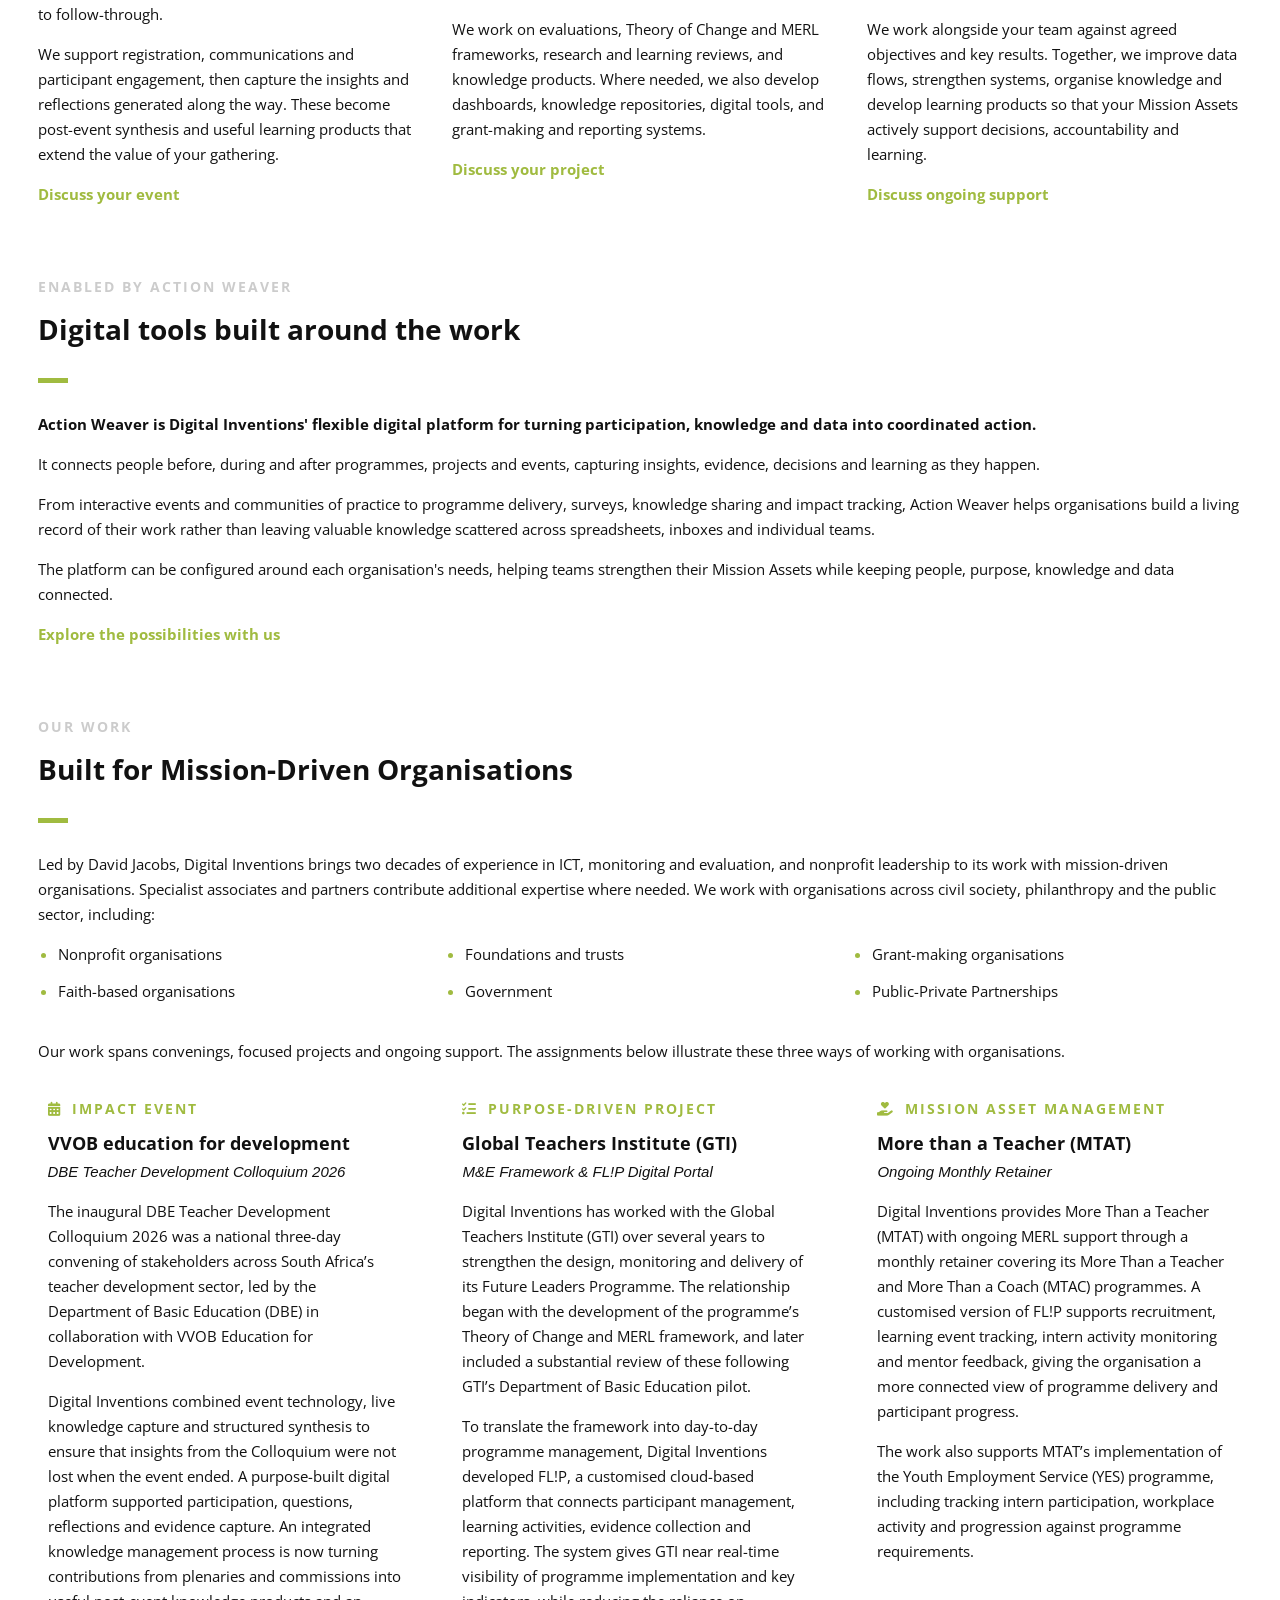
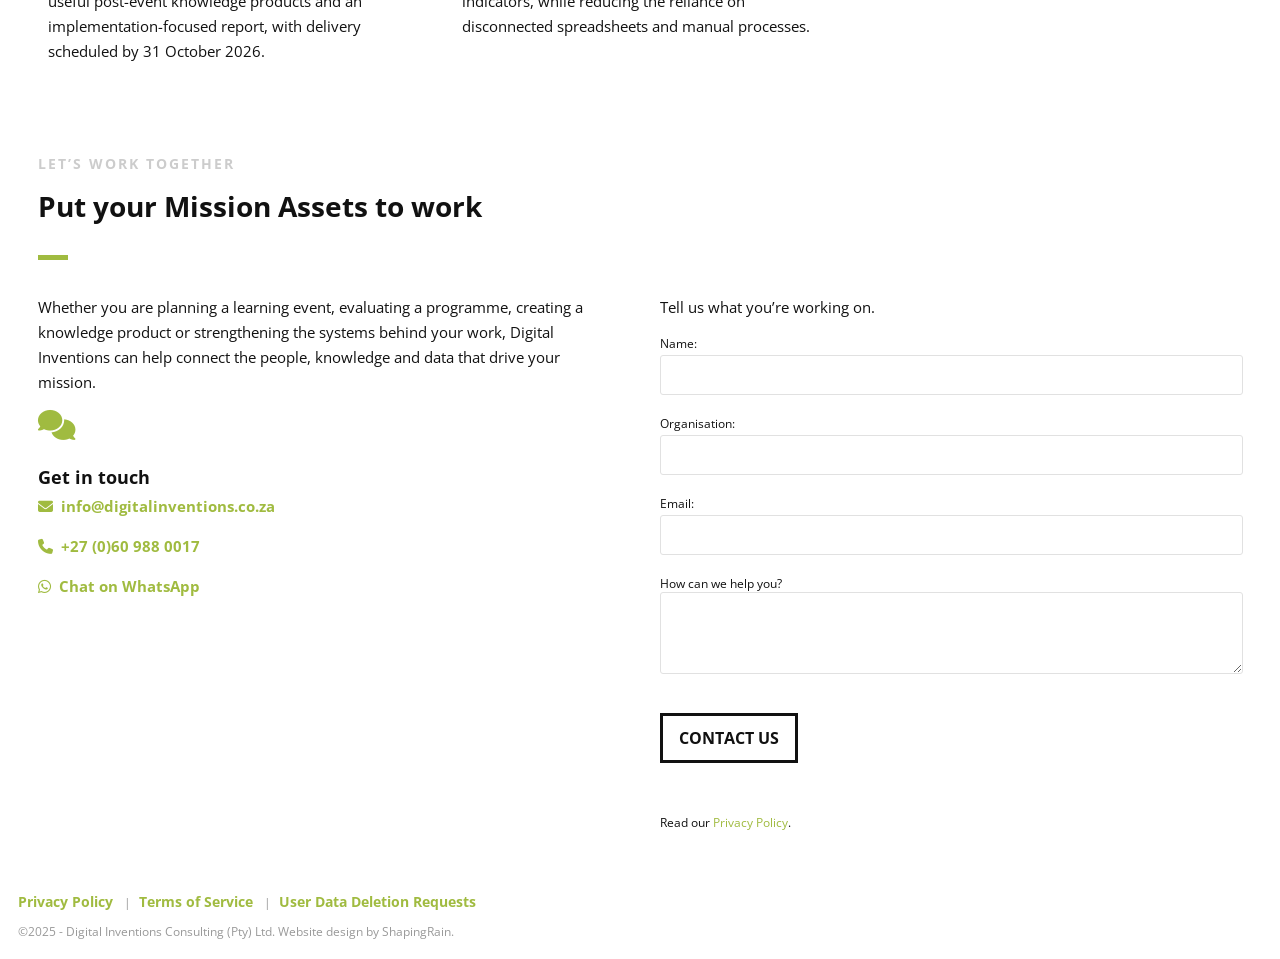
==== commit e5da71fd: "Tidy up styling and flow" ====
--- a/index.html
+++ b/index.html
@@ -143,7 +143,7 @@
                 </div>
 
                 <!--Call to Action-->
-                <a href="#contact" class="button">LET'S WORK TOGETHER</a>
+                <a href="#about" class="button">WHAT ARE MISSION ASSETS?</a>
                 <!--End Call to Action-->
 
             </div>
--- a/css/style.css
+++ b/css/style.css
@@ -2438,13 +2438,20 @@
     gap: 12px;
 }
 #approach .help-icon-label {
-    font-size: 16px;
+    font-size: 14px;
     font-weight: 700;
     color: #A0BB40;
-    line-height: 1;
+    letter-spacing: 2px;
+    line-height: 1.4;
 }
 #approach .help-column .icon i {
-    line-height: 1;
+    font-size: 14px;
+    line-height: 1.4;
+    flex-shrink: 0;
+    align-self: center;
+}
+#approach .help-column .icon-block-description {
+    padding-top: 12px;
 }
 
 /* Our Work organisation types use the existing body font and green bullets. */
@@ -2536,3 +2543,23 @@
         padding-right: 30px;
     }
 }
+
+/* Mobile service spacing: keep each contact link with its copy. */
+@media (max-width: 767px) {
+    #approach .help-column .icon-block-description > p:nth-last-child(2) {
+        margin-bottom: 6px;
+    }
+    #approach .help-column .icon-block-description > p:last-child {
+        margin-top: 0;
+        margin-bottom: 0;
+    }
+    #approach .help-column + .help-column {
+        margin-top: 32px;
+    }
+}
+
+@media (max-width: 767px) {
+    #approach .help-intro + .help-column {
+        margin-top: 20px;
+    }
+}
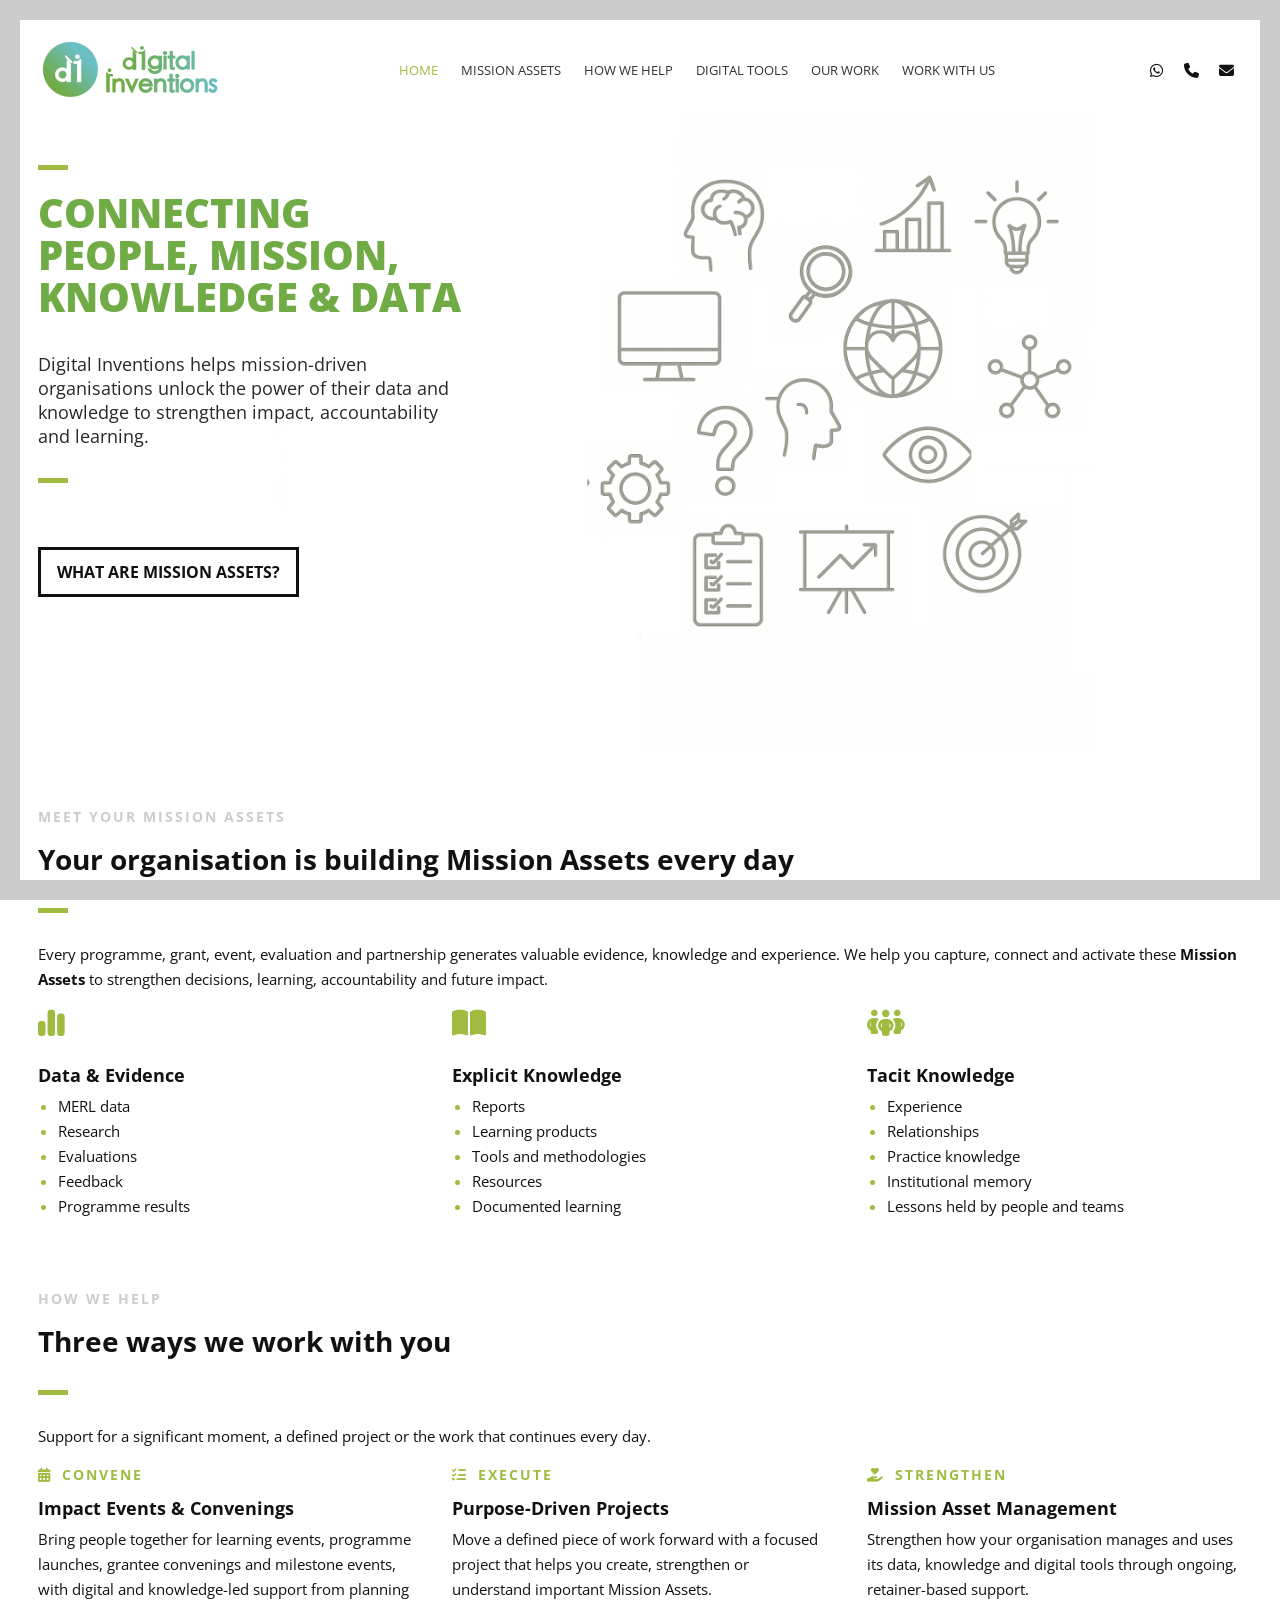
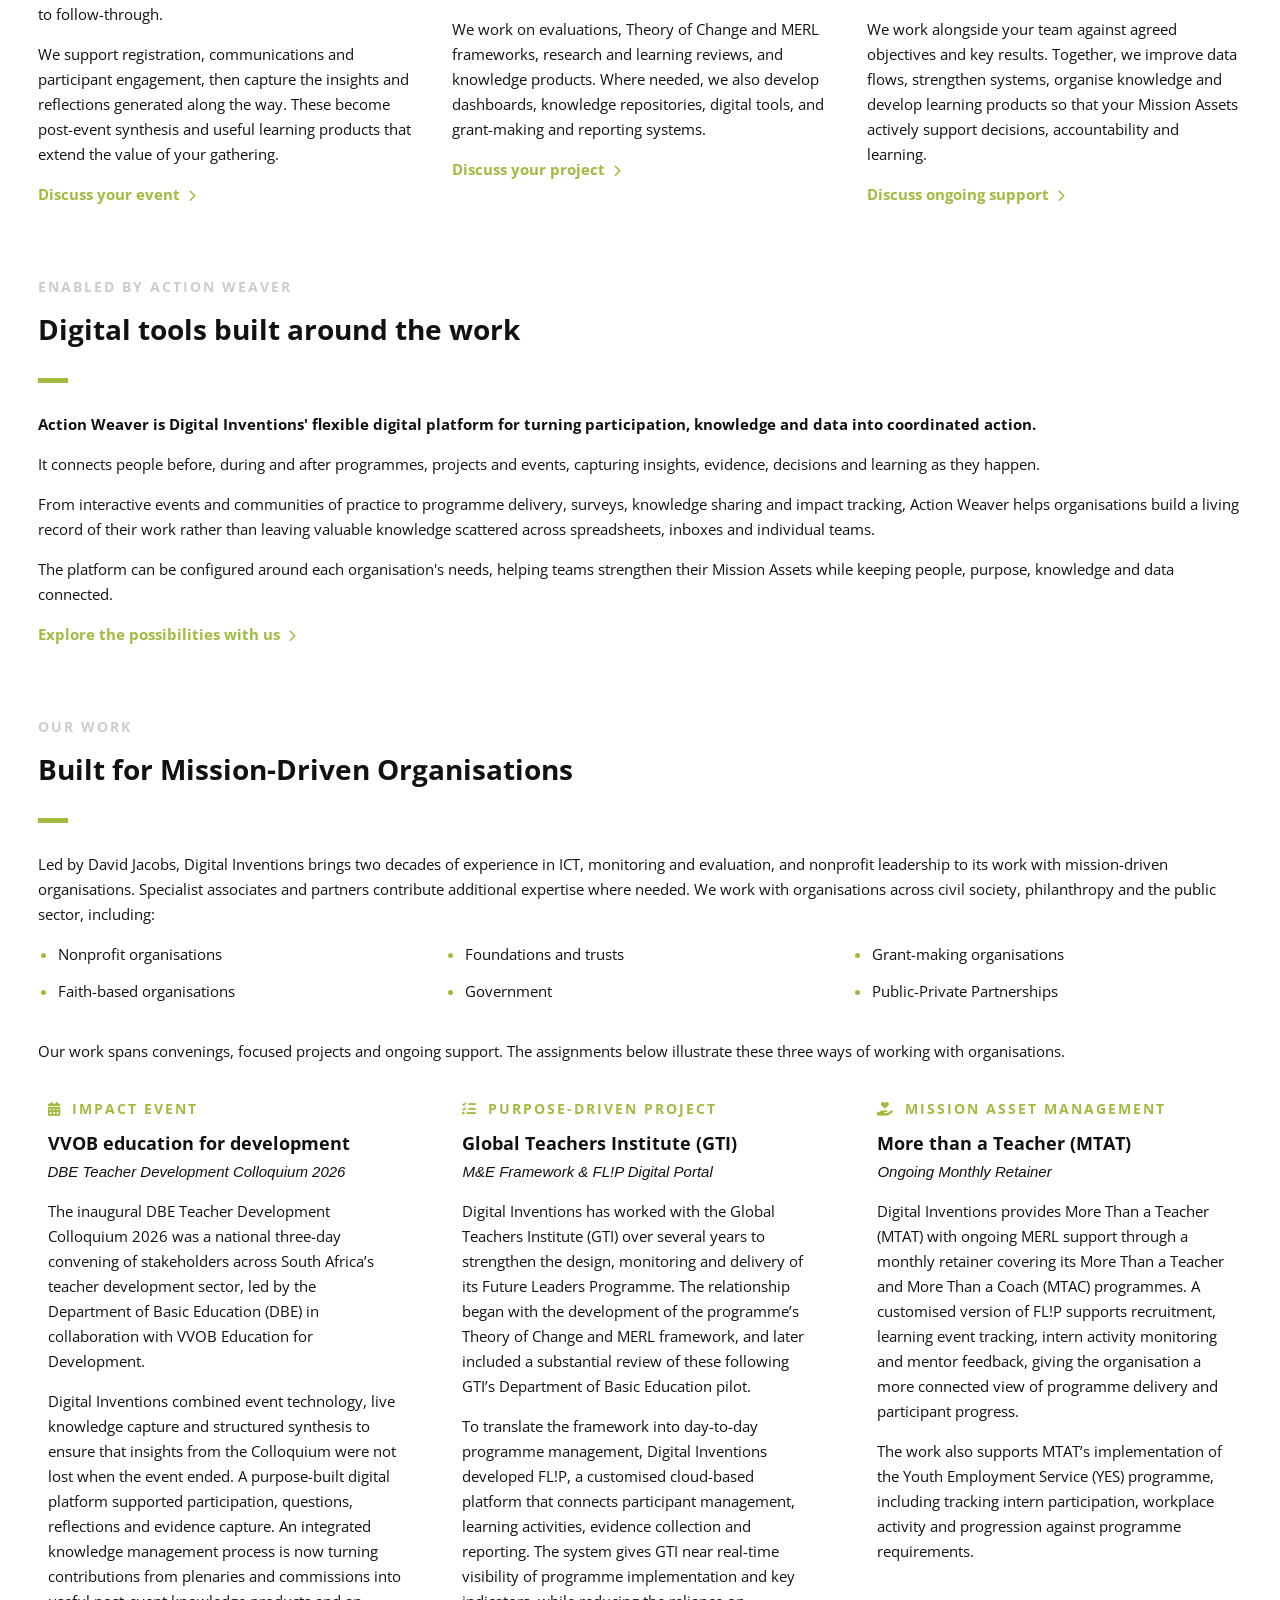
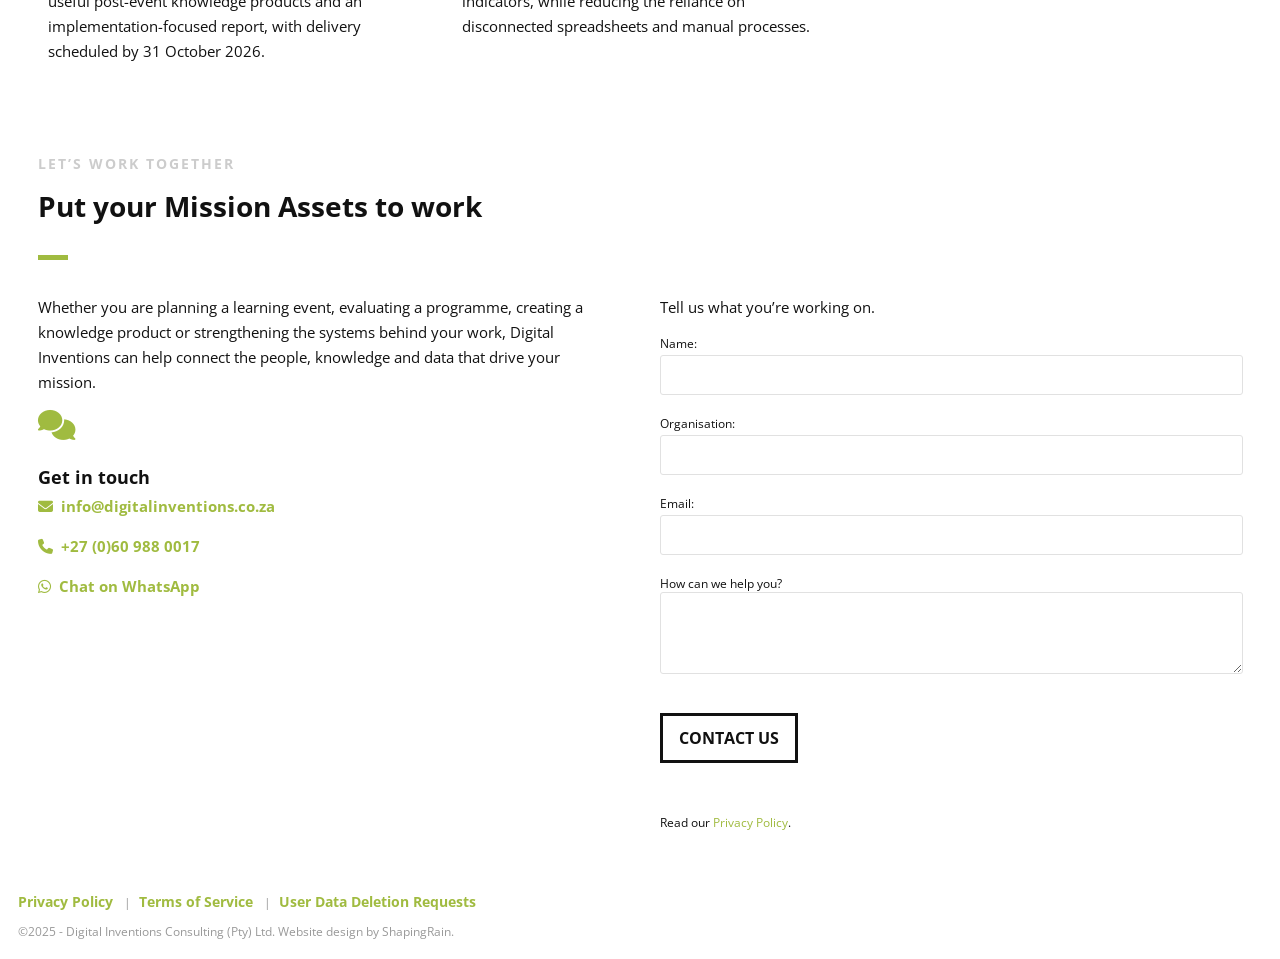
==== commit bd94424f: "Small styling changes" ====
--- a/index.html
+++ b/index.html
@@ -222,7 +222,7 @@
                         <h4>Impact Events &amp; Convenings</h4>
                         <p>Bring people together for learning events, programme launches, grantee convenings and milestone events, with digital and knowledge-led support from planning to follow-through.</p>
                         <p>We support registration, communications and participant engagement, then capture the insights and reflections generated along the way. These become post-event synthesis and useful learning products that extend the value of your gathering.</p>
-                        <p><a href="#contact"><strong>Discuss your event</strong></a></p>
+                        <p><a href="#contact" class="enquiry-link"><strong>Discuss your event</strong><i class="fa-solid fa-chevron-right" aria-hidden="true"></i></a></p>
                     </div>
                 </div>
                 <div class="col-3 icon-block icon-top help-column">
@@ -231,7 +231,7 @@
                         <h4>Purpose-Driven Projects</h4>
                         <p>Move a defined piece of work forward with a focused project that helps you create, strengthen or understand important Mission Assets.</p>
                         <p>We work on evaluations, Theory of Change and MERL frameworks, research and learning reviews, and knowledge products. Where needed, we also develop dashboards, knowledge repositories, digital tools, and grant-making and reporting systems.</p>
-                        <p><a href="#contact"><strong>Discuss your project</strong></a></p>
+                        <p><a href="#contact" class="enquiry-link"><strong>Discuss your project</strong><i class="fa-solid fa-chevron-right" aria-hidden="true"></i></a></p>
                     </div>
                 </div>
                 <div class="col-3 icon-block icon-top help-column">
@@ -240,7 +240,7 @@
                         <h4>Mission Asset Management</h4>
                         <p>Strengthen how your organisation manages and uses its data, knowledge and digital tools through ongoing, retainer-based support.</p>
                         <p>We work alongside your team against agreed objectives and key results. Together, we improve data flows, strengthen systems, organise knowledge and develop learning products so that your Mission Assets actively support decisions, accountability and learning.</p>
-                        <p><a href="#contact"><strong>Discuss ongoing support</strong></a></p>
+                        <p><a href="#contact" class="enquiry-link"><strong>Discuss ongoing support</strong><i class="fa-solid fa-chevron-right" aria-hidden="true"></i></a></p>
                     </div>
                 </div>
             </div>
@@ -259,7 +259,7 @@
                     <p>It connects people before, during and after programmes, projects and events, capturing insights, evidence, decisions and learning as they happen.</p>
                     <p>From interactive events and communities of practice to programme delivery, surveys, knowledge sharing and impact tracking, Action Weaver helps organisations build a living record of their work rather than leaving valuable knowledge scattered across spreadsheets, inboxes and individual teams.</p>
                     <p>The platform can be configured around each organisation's needs, helping teams strengthen their Mission Assets while keeping people, purpose, knowledge and data connected.</p>
-                    <p><a href="#contact"><strong>Explore the possibilities with us</strong></a></p>
+                    <p><a href="#contact" class="enquiry-link"><strong>Explore the possibilities with us</strong><i class="fa-solid fa-chevron-right" aria-hidden="true"></i></a></p>
                 </div>
             </div>
         </section>
--- a/css/style.css
+++ b/css/style.css
@@ -2563,3 +2563,13 @@
         margin-top: 20px;
     }
 }
+
+/* Inline enquiry links share the same cue and hover treatment. */
+a.enquiry-link i {
+    margin-left: 8px;
+    font-size: 0.8em;
+}
+a.enquiry-link:hover,
+a.enquiry-link:focus-visible {
+    color: #333;
+}
--- a/css/namari-color.css
+++ b/css/namari-color.css
@@ -341,3 +341,28 @@
 #landing-footer i {
     color:#999;
 }
+
+/* Content links darken on hover; navigation retains its green state. */
+#content a:hover,
+#content a:focus-visible,
+#landing-footer a:hover,
+#landing-footer a:focus-visible {
+    color: #333;
+}
+#header nav a {
+    color: #333;
+}
+#header nav a:hover,
+#header nav a:focus-visible,
+#header nav a.active {
+    color: #A0BB40;
+    border-color: #A0BB40;
+}
+
+/* Header contact icons use the navigation hover colour. */
+#header .social-icons a:hover,
+#header .social-icons a:hover i,
+#header .social-icons a:focus-visible,
+#header .social-icons a:focus-visible i {
+    color: #A0BB40;
+}
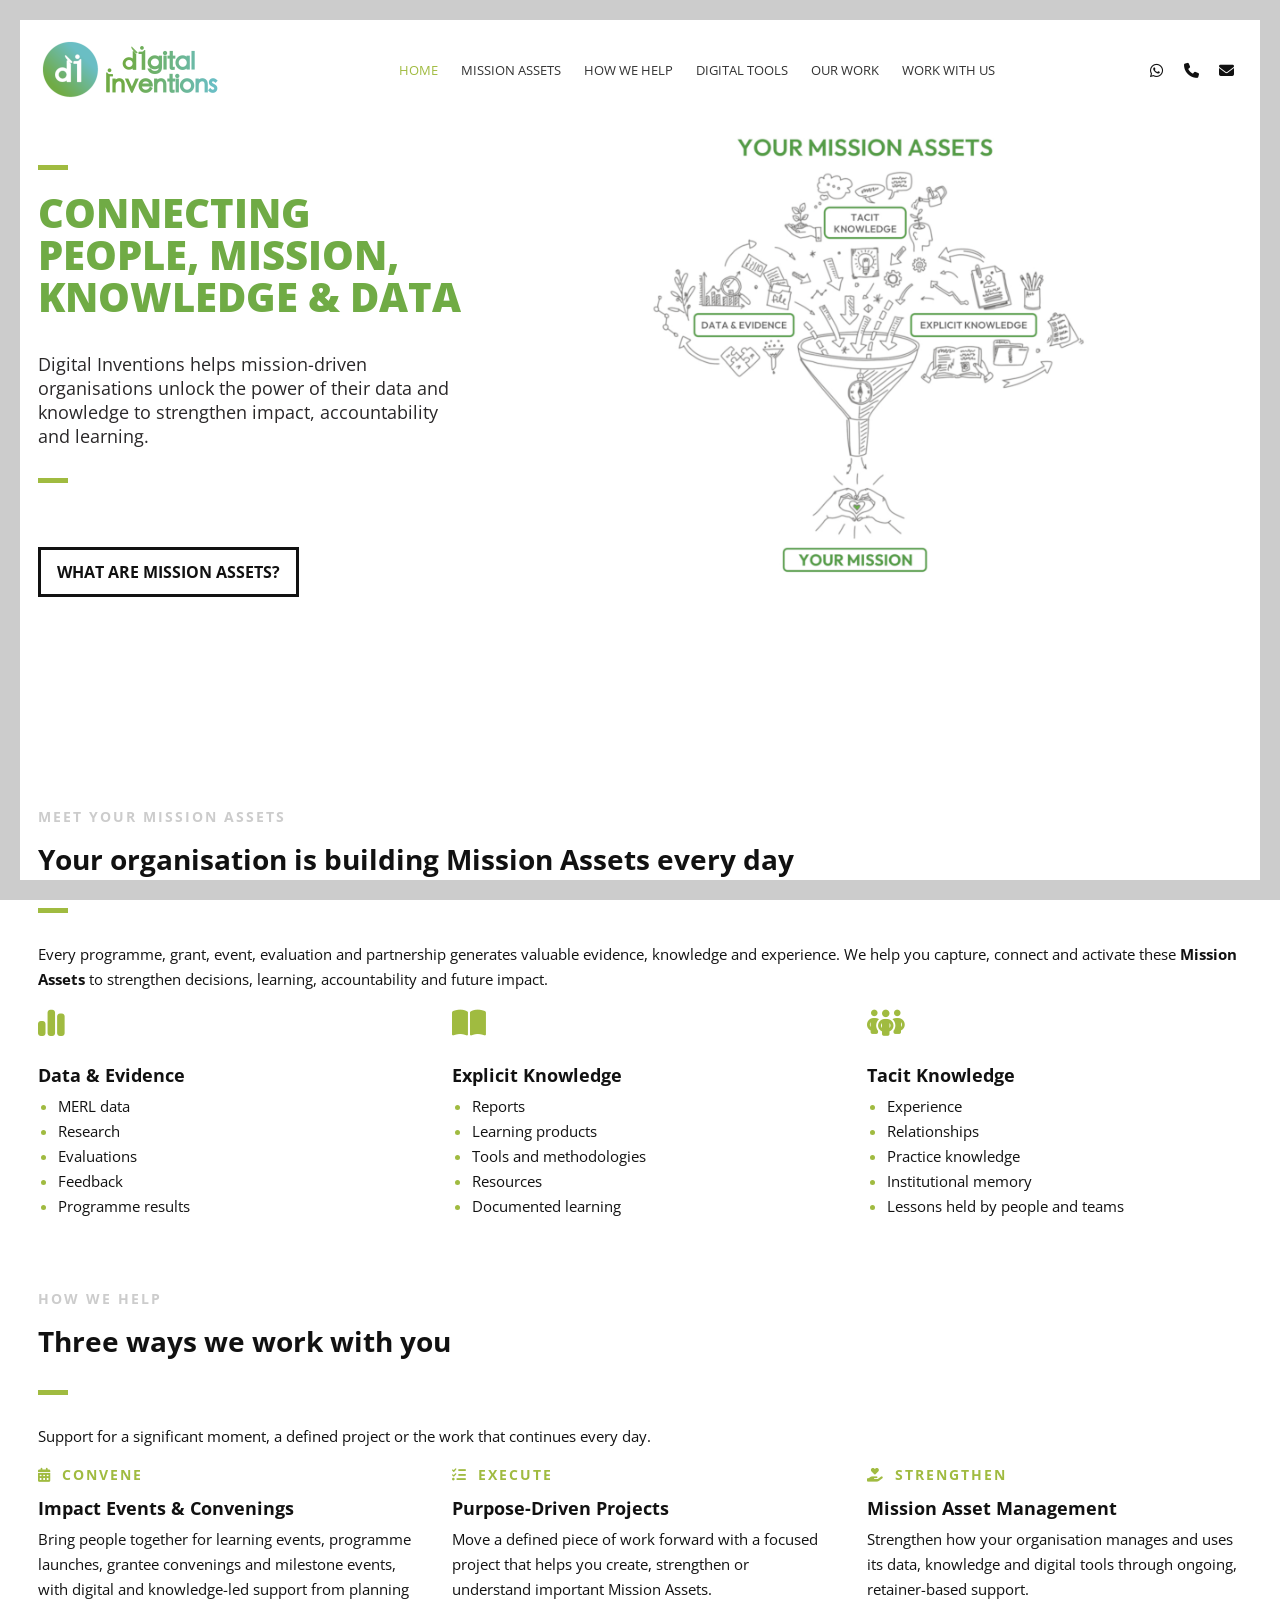
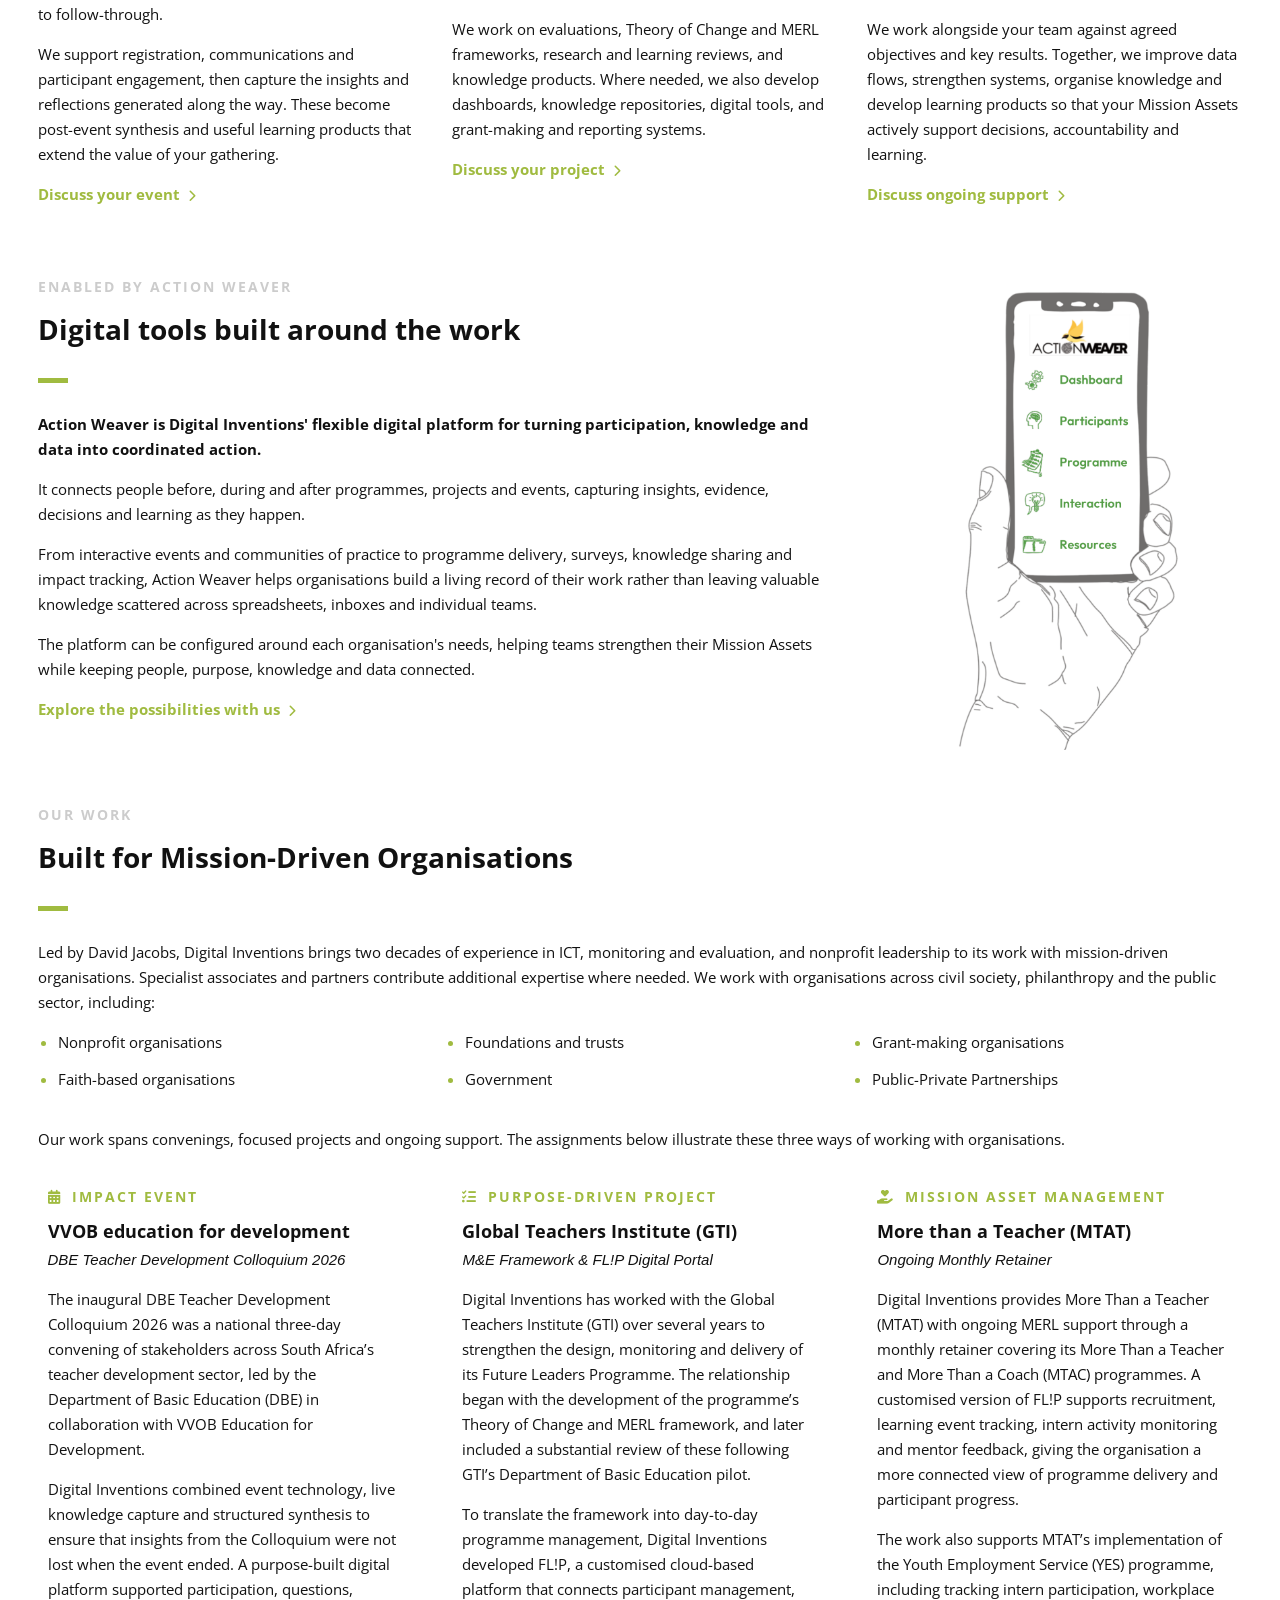
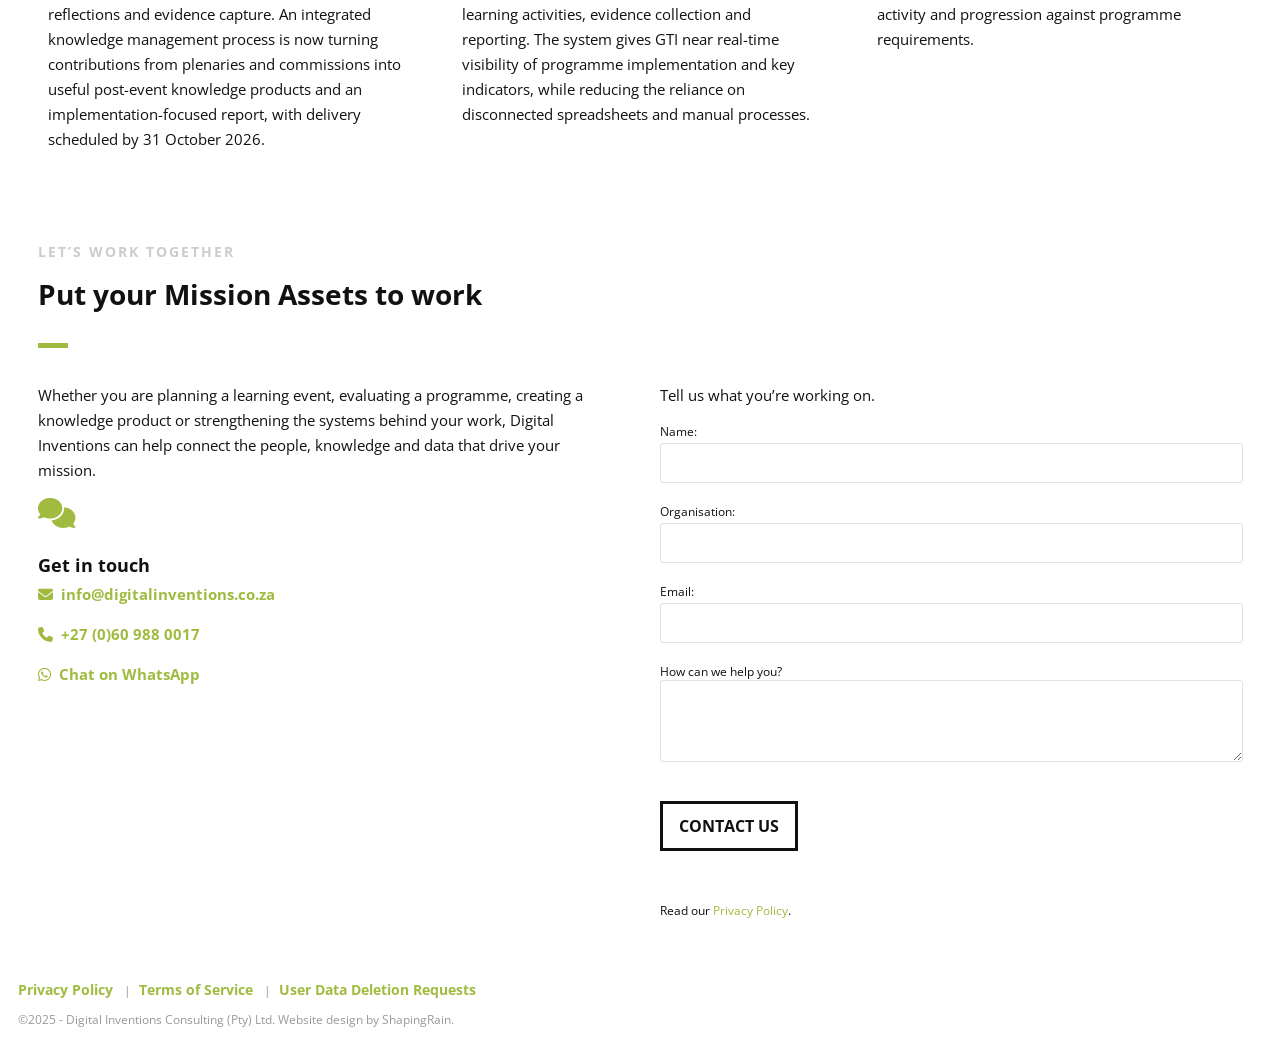
==== commit 005ea0f3: "Added new images for Mission Assets." ====
--- a/index.html
+++ b/index.html
@@ -250,7 +250,7 @@
         <!--Action Weaver-->
         <section id="action-weaver" class="introduction scrollto">
             <div class="row no-padding-bottom clearfix">
-                <div class="col-1">
+                <div class="col-2-3 digital-tools-copy">
                     <div class="section-heading">
                         <h3>ENABLED BY ACTION WEAVER</h3>
                         <h2 class="section-title">Digital tools built around the work</h2>
@@ -260,6 +260,9 @@
                     <p>From interactive events and communities of practice to programme delivery, surveys, knowledge sharing and impact tracking, Action Weaver helps organisations build a living record of their work rather than leaving valuable knowledge scattered across spreadsheets, inboxes and individual teams.</p>
                     <p>The platform can be configured around each organisation's needs, helping teams strengthen their Mission Assets while keeping people, purpose, knowledge and data connected.</p>
                     <p><a href="#contact" class="enquiry-link"><strong>Explore the possibilities with us</strong><i class="fa-solid fa-chevron-right" aria-hidden="true"></i></a></p>
+                </div>
+                <div class="col-3 digital-tools-image">
+                    <img src="images/company-images/phone.png" alt="Action Weaver on a phone, showing Dashboard, Participants, Programme, Interaction and Resources" width="1068" height="1432" loading="lazy">
                 </div>
             </div>
         </section>
--- a/css/style.css
+++ b/css/style.css
@@ -2573,3 +2573,21 @@
 a.enquiry-link:focus-visible {
     color: #333;
 }
+
+/* Digital Tools: two-thirds copy and one-third phone illustration. */
+#action-weaver .digital-tools-image img {
+    display: block;
+    width: 100%;
+    height: auto;
+    max-width: 360px;
+    margin: 0 auto;
+}
+@media (max-width: 767px) {
+    #action-weaver .digital-tools-copy,
+    #action-weaver .digital-tools-image {
+        width: 100%;
+    }
+    #action-weaver .digital-tools-image img {
+        max-width: 280px;
+    }
+}
--- a/css/namari-color.css
+++ b/css/namari-color.css
@@ -131,7 +131,7 @@
 @media (min-width: 768px) {
     #banner {
         background: url("../images/banner-images/banner-image-1.jpg") no-repeat center top;
-        background-size: cover;
+        background-size: min(100%, 1440px) auto;
     }
 }
 
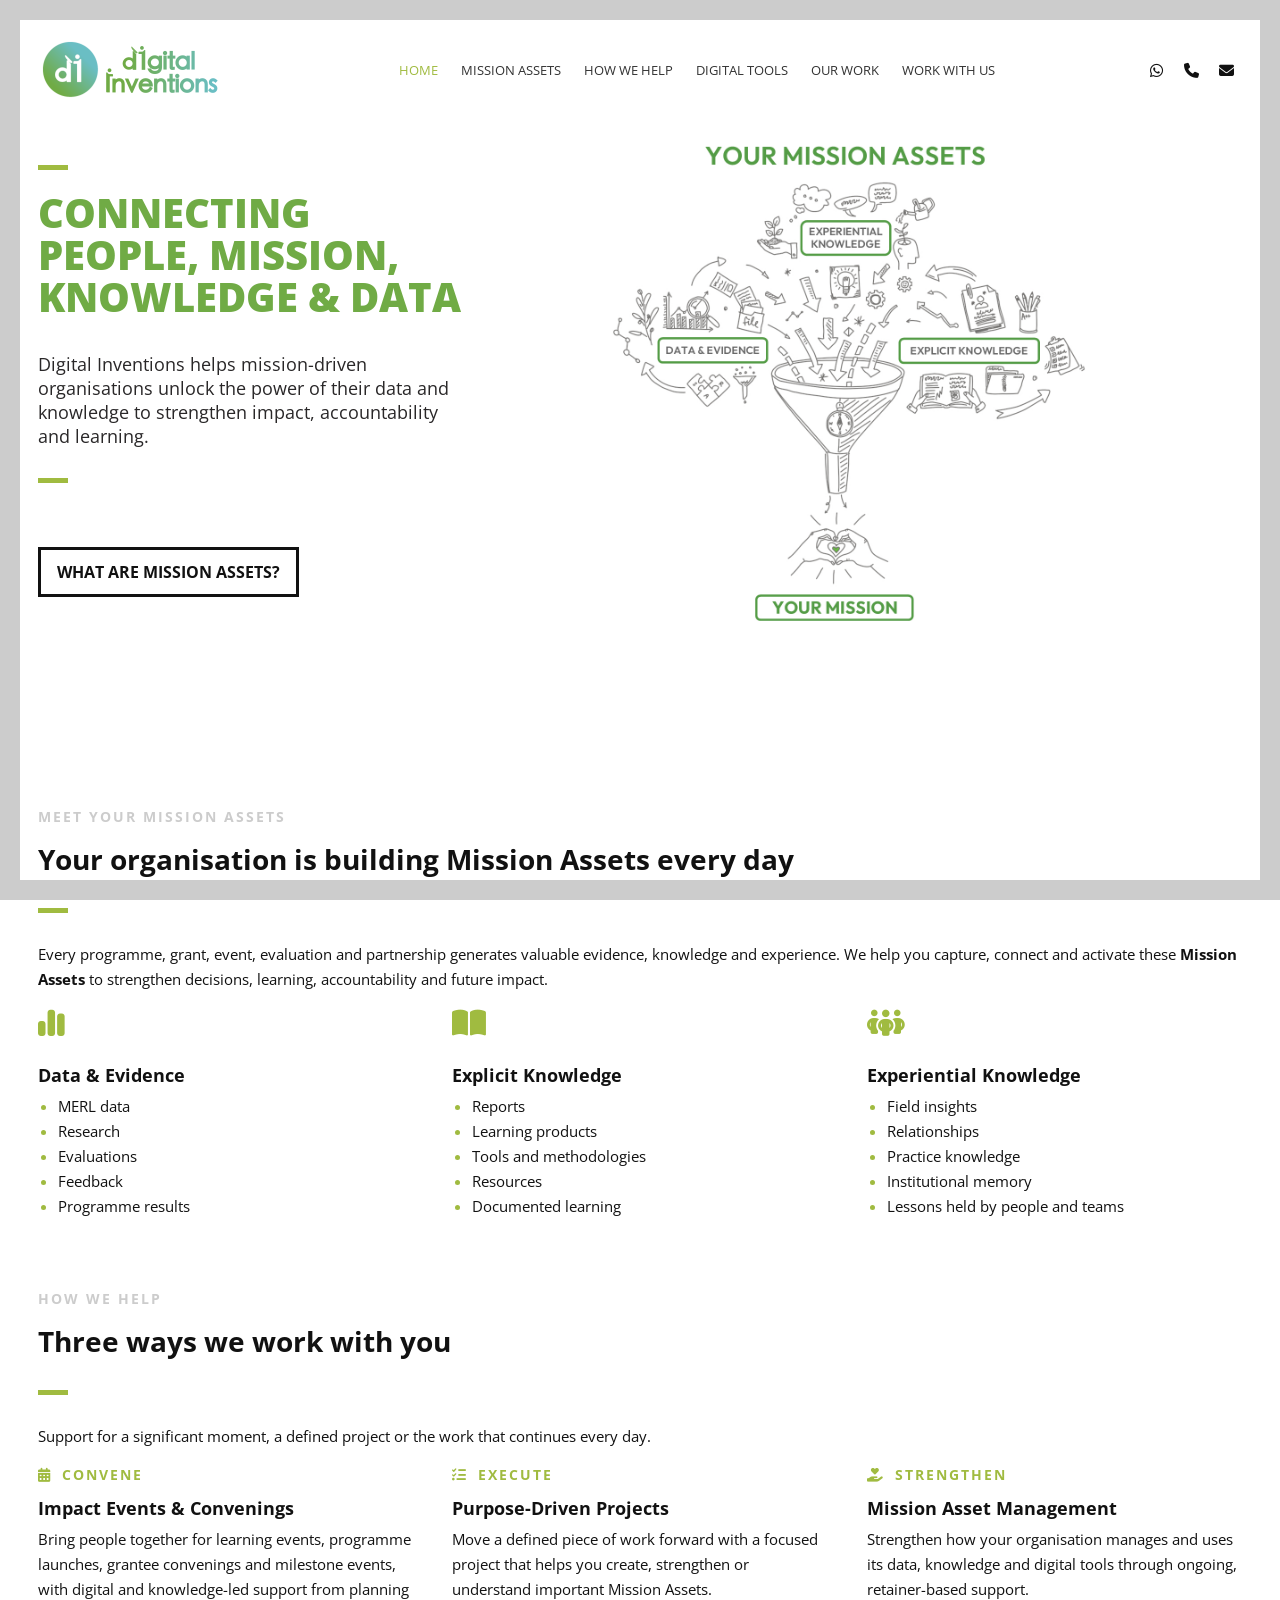
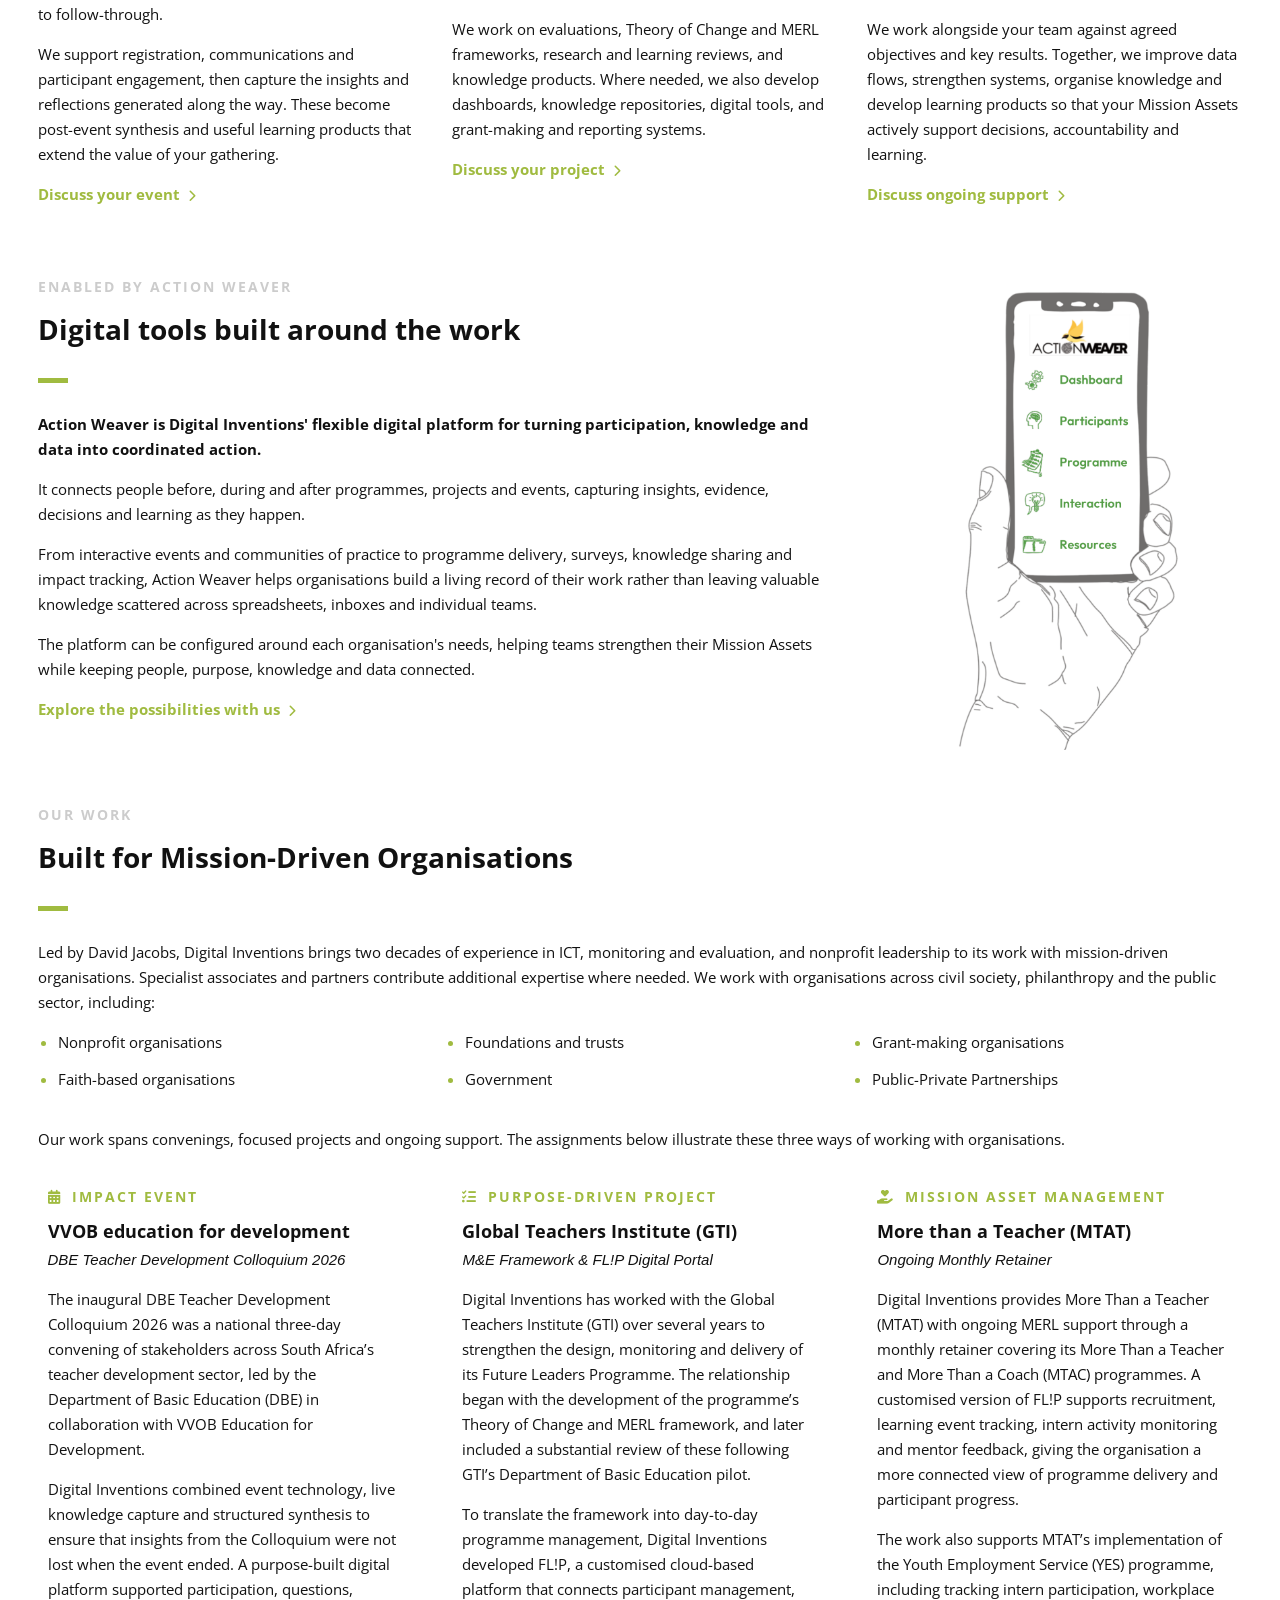
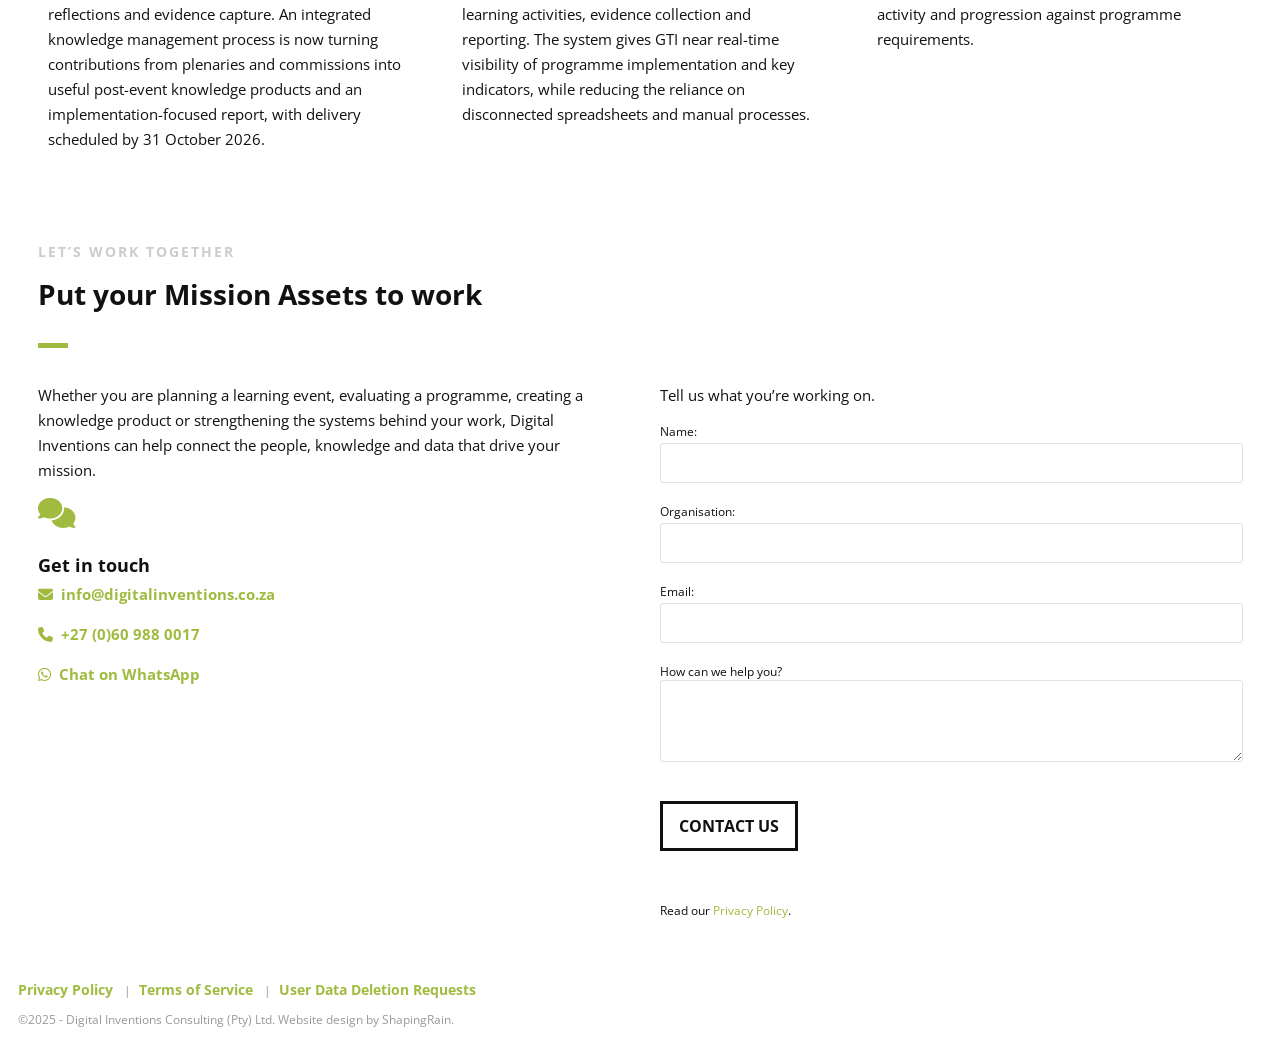
==== commit c27ad4f0: "Tacit to Experiential" ====
--- a/index.html
+++ b/index.html
@@ -193,15 +193,18 @@
                 <div class="col-3 icon-block icon-top mission-asset-column">
                     <div class="icon"><i class="fa-solid fa-people-group fa-2x" aria-hidden="true"></i></div>
                     <div class="icon-block-description">
-                        <h4>Tacit Knowledge</h4>
+                        <h4>Experiential Knowledge</h4>
                         <ul class="mission-asset-list">
-                            <li>Experience</li>
+                            <li>Field insights</li>
                             <li>Relationships</li>
                             <li>Practice knowledge</li>
                             <li>Institutional memory</li>
                             <li>Lessons held by people and teams</li>
                         </ul>
                     </div>
+                </div>
+                <div class="col-1 mission-funnel-mobile">
+                    <img src="images/company-images/mission.png" width="900" height="600" alt="Data and evidence, explicit knowledge and experiential knowledge flow together through a funnel to support your mission." loading="lazy">
                 </div>
             </div>
         </section>
--- a/css/style.css
+++ b/css/style.css
@@ -2591,3 +2591,20 @@
         max-width: 280px;
     }
 }
+
+/* Mission Assets funnel follows all three asset lists on mobile only. */
+#about .mission-funnel-mobile {
+    display: none;
+}
+@media (max-width: 767px) {
+    #about .mission-funnel-mobile {
+        display: block;
+        clear: both;
+        padding-top: 16px;
+    }
+    #about .mission-funnel-mobile img {
+        display: block;
+        width: 100%;
+        height: auto;
+    }
+}
